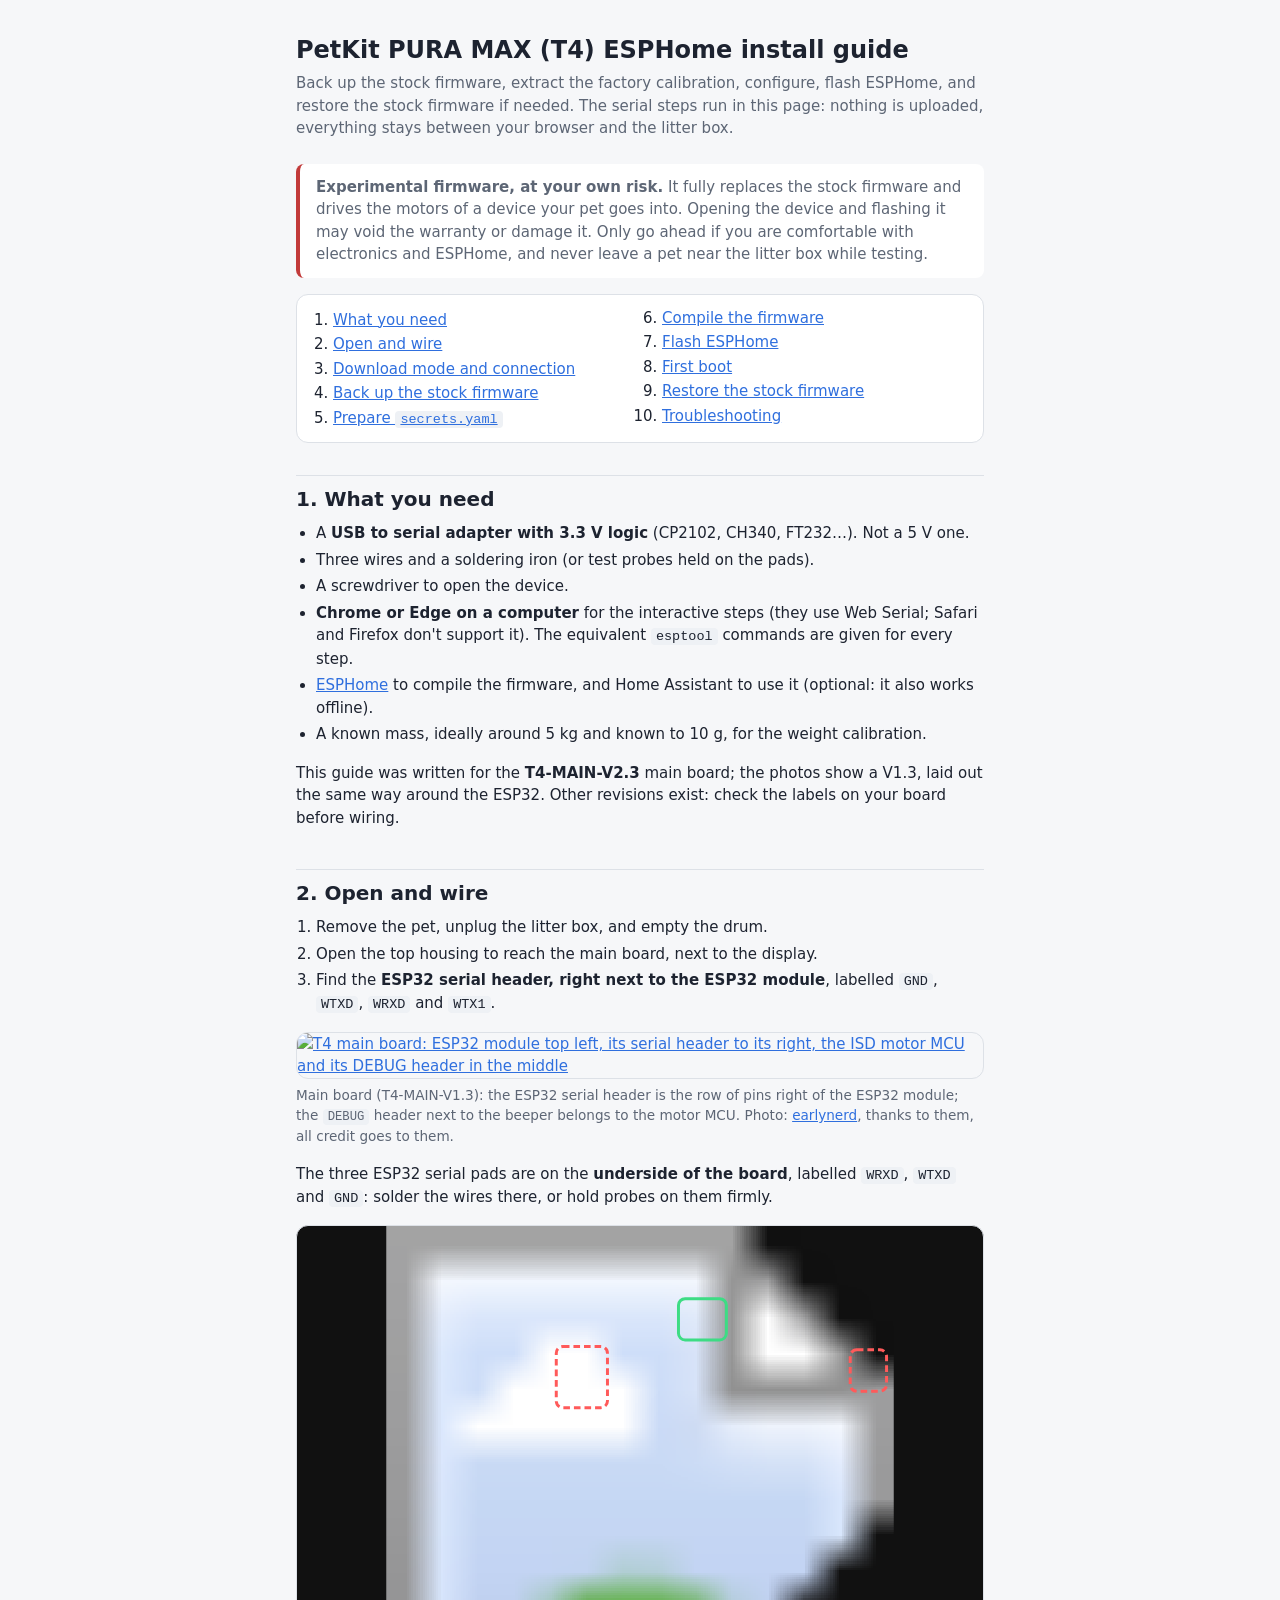
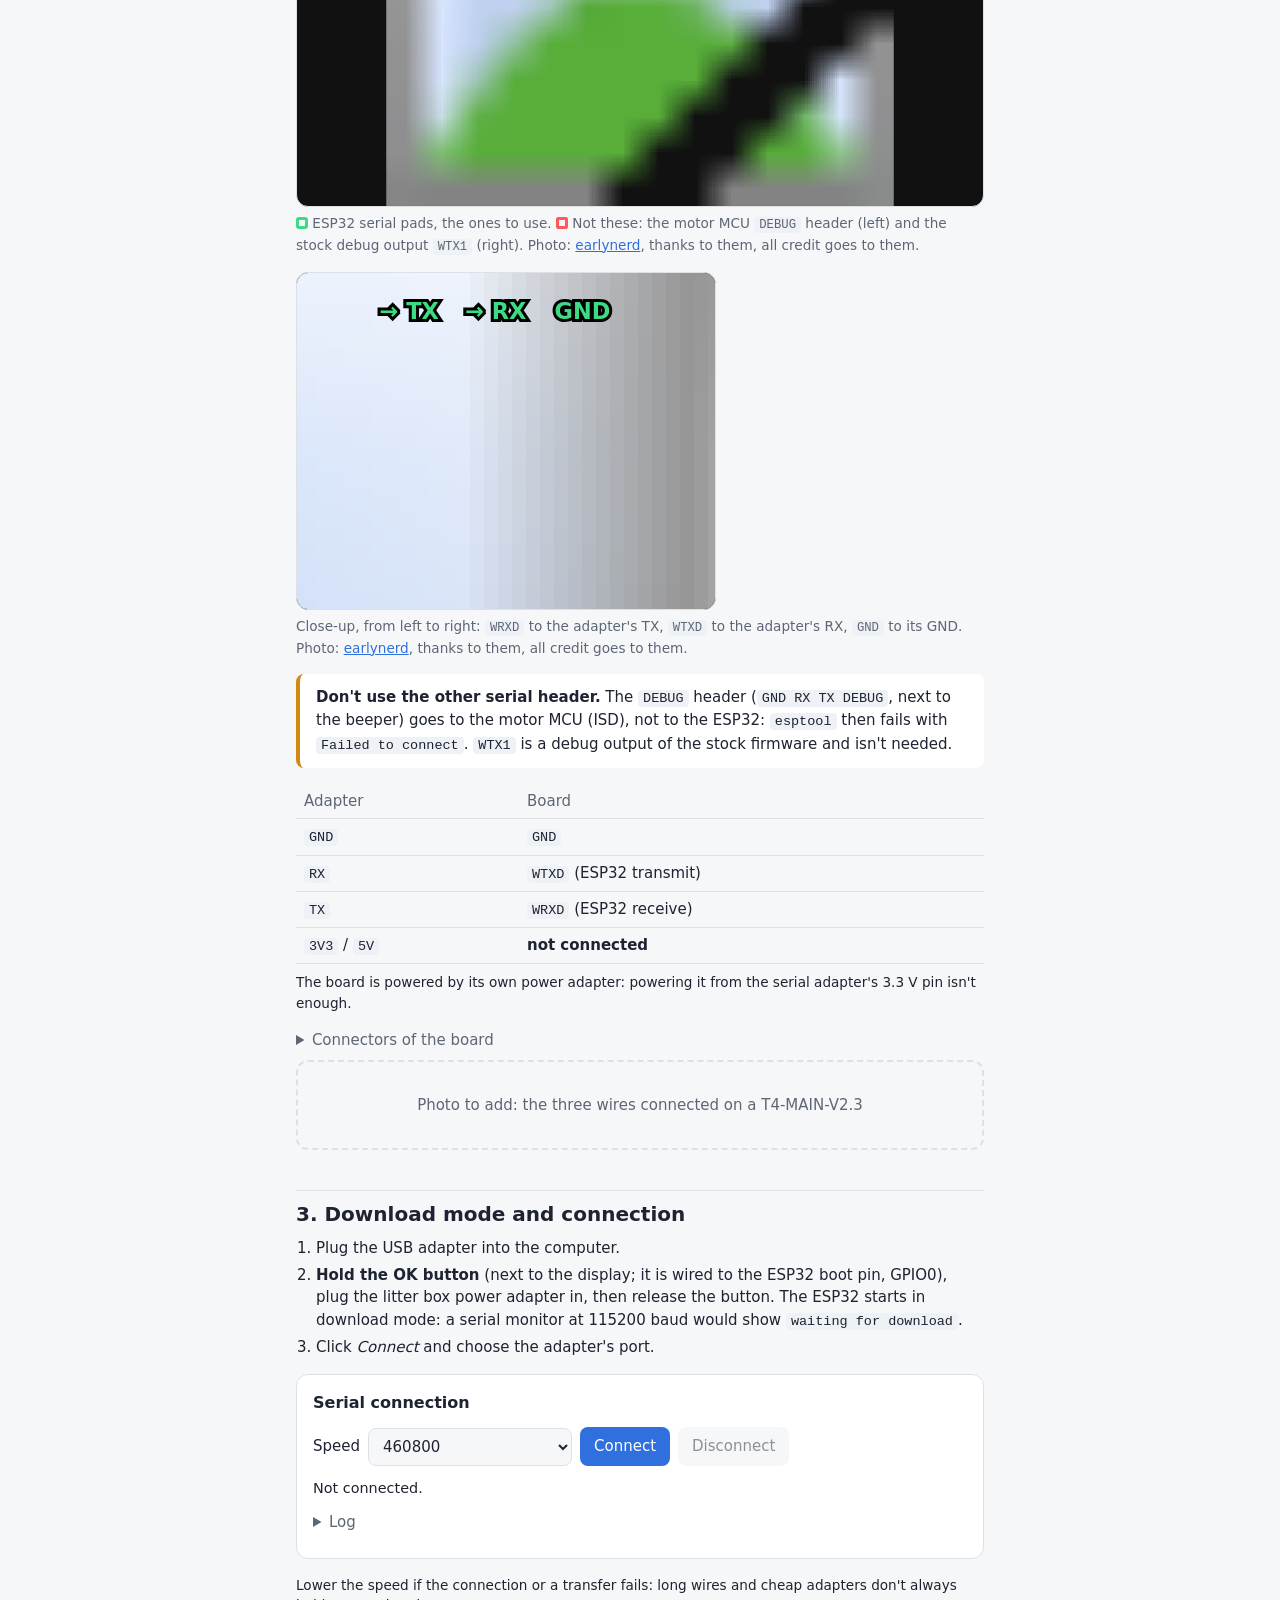
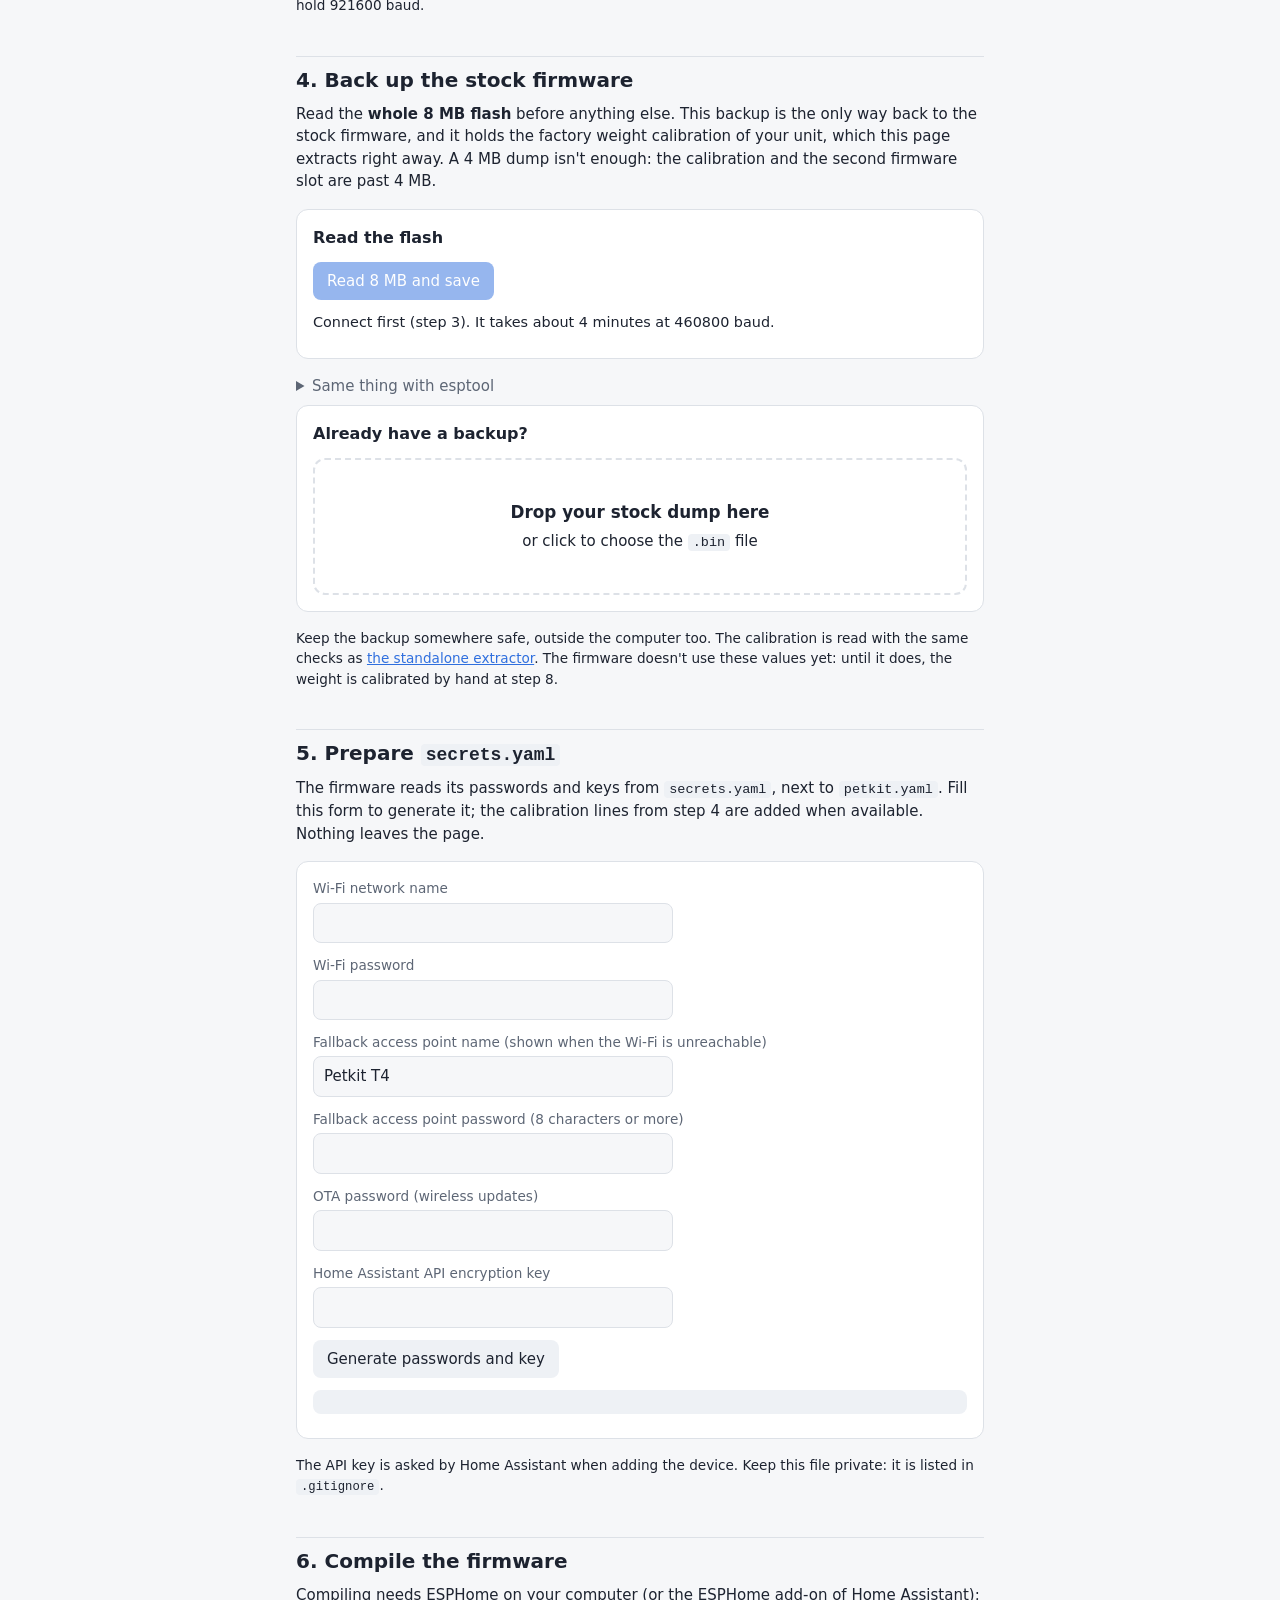
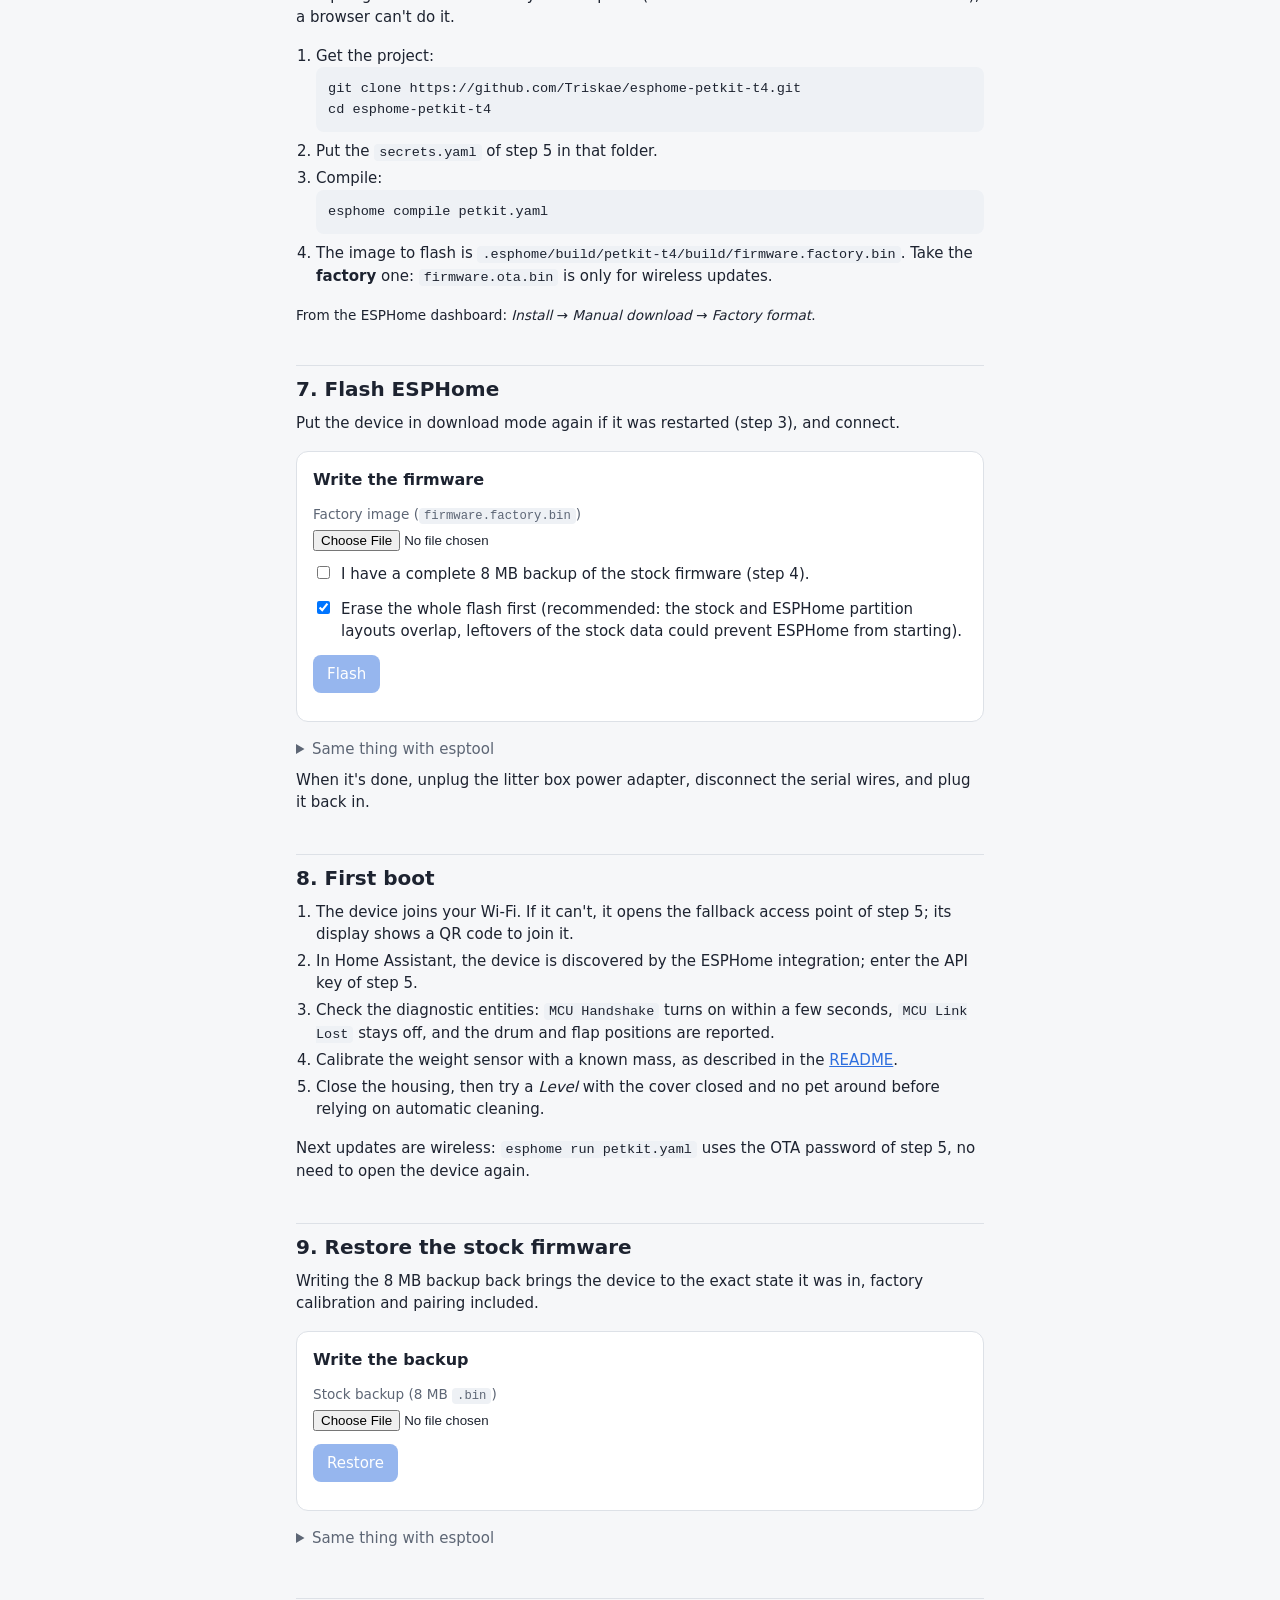
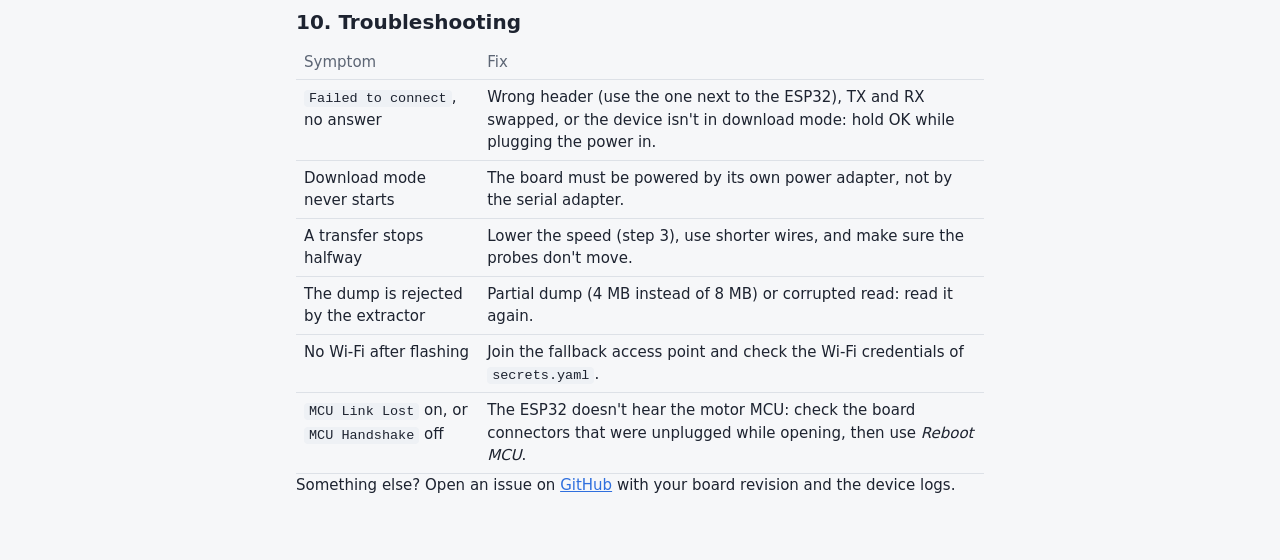
==== index.html @ 56e6a0df "docs: add an interactive install guide" ====
<!doctype html>
<html lang="en">
<head>
<meta charset="utf-8">
<meta name="viewport" content="width=device-width, initial-scale=1">
<title>PetKit T4 Install Guide</title>
<meta name="description" content="Install the ESPHome firmware on a PetKit PURA MAX (T4): backup, calibration, configuration, flashing and restore, from the browser.">
<link rel="stylesheet" href="site/style.css">
</head>
<body>
<main>
	<header class="hero">
		<h1>PetKit PURA MAX (T4) ESPHome install guide</h1>
		<p>Back up the stock firmware, extract the factory calibration, configure, flash ESPHome, and restore the stock firmware if needed. The serial steps run in this page: nothing is uploaded, everything stays between your browser and the litter box.</p>
	</header>

	<div class="callout danger">
		<p><strong>Experimental firmware, at your own risk.</strong> It fully replaces the stock firmware and drives the motors of a device your pet goes into. Opening the device and flashing it may void the warranty or damage it. Only go ahead if you are comfortable with electronics and ESPHome, and never leave a pet near the litter box while testing.</p>
	</div>

	<nav class="toc">
		<ol>
			<li><a href="#hardware">What you need</a></li>
			<li><a href="#open">Open and wire</a></li>
			<li><a href="#connect">Download mode and connection</a></li>
			<li><a href="#backup">Back up the stock firmware</a></li>
			<li><a href="#secrets">Prepare <code>secrets.yaml</code></a></li>
			<li><a href="#compile">Compile the firmware</a></li>
			<li><a href="#flash">Flash ESPHome</a></li>
			<li><a href="#first-boot">First boot</a></li>
			<li><a href="#restore">Restore the stock firmware</a></li>
			<li><a href="#troubleshooting">Troubleshooting</a></li>
		</ol>
	</nav>

	<section class="step" id="hardware">
		<h2>1. What you need</h2>
		<ul>
			<li>A <strong>USB to serial adapter with 3.3 V logic</strong> (CP2102, CH340, FT232…). Not a 5 V one.</li>
			<li>Three wires and a soldering iron (or test probes held on the pads).</li>
			<li>A screwdriver to open the device.</li>
			<li><strong>Chrome or Edge on a computer</strong> for the interactive steps (they use Web Serial; Safari and Firefox don't support it). The equivalent <code>esptool</code> commands are given for every step.</li>
			<li><a href="https://esphome.io/guides/installing_esphome.html">ESPHome</a> to compile the firmware, and Home Assistant to use it (optional: it also works offline).</li>
			<li>A known mass, ideally around 5 kg and known to 10 g, for the weight calibration.</li>
		</ul>
		<p>This guide was written for the <strong>T4-MAIN-V2.3</strong> main board; the photos show a V1.3, laid out the same way around the ESP32. Other revisions exist: check the labels on your board before wiring.</p>
	</section>

	<section class="step" id="open">
		<h2>2. Open and wire</h2>
		<ol>
			<li>Remove the pet, unplug the litter box, and empty the drum.</li>
			<li>Open the top housing to reach the main board, next to the display.</li>
			<li>Find the <strong>ESP32 serial header, right next to the ESP32 module</strong>, labelled <code>GND</code>, <code>WTXD</code>, <code>WRXD</code> and <code>WTX1</code>.</li>
		</ol>
		<figure>
			<a href="https://raw.githubusercontent.com/earlynerd/petkit-pura-max-serial-bus/4aeb8a240004b061bfd505dd7671343003c8738a/PCBAs/Main%20Board/breakdown.jpg"><img src="https://raw.githubusercontent.com/earlynerd/petkit-pura-max-serial-bus/4aeb8a240004b061bfd505dd7671343003c8738a/PCBAs/Main%20Board/breakdown.jpg" alt="T4 main board: ESP32 module top left, its serial header to its right, the ISD motor MCU and its DEBUG header in the middle" loading="lazy"></a>
			<figcaption>Main board (T4-MAIN-V1.3): the ESP32 serial header is the row of pins right of the ESP32 module; the <code>DEBUG</code> header next to the beeper belongs to the motor MCU. Photo: <a href="https://github.com/earlynerd/petkit-pura-max-serial-bus/tree/main/PCBAs/Main%20Board">earlynerd</a>, thanks to them, all credit goes to them.</figcaption>
		</figure>
		<p>The three ESP32 serial pads are on the <strong>underside of the board</strong>, labelled <code>WRXD</code>, <code>WTXD</code> and <code>GND</code>: solder the wires there, or hold probes on them firmly.</p>
		<figure>
			<svg class="board" viewBox="0 0 4154 3512" role="img" aria-label="Underside of the T4 main board: the WRXD, WTXD and GND pads circled in green at the top, the motor MCU DEBUG header and the WTX1 pads circled in red">
				<image href="https://raw.githubusercontent.com/earlynerd/petkit-pura-max-serial-bus/4aeb8a240004b061bfd505dd7671343003c8738a/PCBAs/Main%20Board/Bottom.JPG" width="4154" height="3512"/>
				<rect class="mark ok" x="2310" y="440" width="290" height="250" rx="40"/>
				<rect class="mark bad" x="1570" y="730" width="310" height="370" rx="40"/>
				<rect class="mark bad" x="3350" y="750" width="220" height="250" rx="40"/>
			</svg>
			<figcaption><span class="key ok"></span> ESP32 serial pads, the ones to use. <span class="key bad"></span> Not these: the motor MCU <code>DEBUG</code> header (left) and the stock debug output <code>WTX1</code> (right). Photo: <a href="https://github.com/earlynerd/petkit-pura-max-serial-bus/tree/main/PCBAs/Main%20Board">earlynerd</a>, thanks to them, all credit goes to them.</figcaption>
		</figure>
		<figure>
			<svg class="board zoom" viewBox="2250 380 410 330" role="img" aria-label="Close-up of the WRXD, WTXD and GND pads">
				<image href="https://raw.githubusercontent.com/earlynerd/petkit-pura-max-serial-bus/4aeb8a240004b061bfd505dd7671343003c8738a/PCBAs/Main%20Board/Bottom.JPG" width="4154" height="3512"/>
				<text class="pin" x="2360" y="425">→ TX</text><text class="pin" x="2445" y="425">→ RX</text><text class="pin" x="2530" y="425">GND</text>
			</svg>
			<figcaption>Close-up, from left to right: <code>WRXD</code> to the adapter's TX, <code>WTXD</code> to the adapter's RX, <code>GND</code> to its GND. Photo: <a href="https://github.com/earlynerd/petkit-pura-max-serial-bus/tree/main/PCBAs/Main%20Board">earlynerd</a>, thanks to them, all credit goes to them.</figcaption>
		</figure>
		<div class="callout warn">
			<p><strong>Don't use the other serial header.</strong> The <code>DEBUG</code> header (<code>GND RX TX DEBUG</code>, next to the beeper) goes to the motor MCU (ISD), not to the ESP32: <code>esptool</code> then fails with <code>Failed to connect</code>. <code>WTX1</code> is a debug output of the stock firmware and isn't needed.</p>
		</div>
		<table class="wiring">
			<tr><th>Adapter</th><th>Board</th></tr>
			<tr><td><code>GND</code></td><td><code>GND</code></td></tr>
			<tr><td><code>RX</code></td><td><code>WTXD</code> (ESP32 transmit)</td></tr>
			<tr><td><code>TX</code></td><td><code>WRXD</code> (ESP32 receive)</td></tr>
			<tr><td><code>3V3</code> / <code>5V</code></td><td><strong>not connected</strong></td></tr>
		</table>
		<p class="note" style="margin-top:8px">The board is powered by its own power adapter: powering it from the serial adapter's 3.3 V pin isn't enough.</p>
		<details>
			<summary>Connectors of the board</summary>
			<figure>
				<a href="https://raw.githubusercontent.com/earlynerd/petkit-pura-max-serial-bus/4aeb8a240004b061bfd505dd7671343003c8738a/PCBAs/Main%20Board/interfaces.jpg"><img src="https://raw.githubusercontent.com/earlynerd/petkit-pura-max-serial-bus/4aeb8a240004b061bfd505dd7671343003c8738a/PCBAs/Main%20Board/interfaces.jpg" alt="T4 main board connectors: display and buttons, drum motor, DC input, waste door motor, hall sensors, proximity and load cell sensors, OLED display" loading="lazy"></a>
				<figcaption>Board connectors, to check that everything is plugged back in before closing. Photo: <a href="https://github.com/earlynerd/petkit-pura-max-serial-bus/tree/main/PCBAs/Main%20Board">earlynerd</a>, thanks to them, all credit goes to them.</figcaption>
			</figure>
		</details>
		<div class="photo">Photo to add: the three wires connected on a T4-MAIN-V2.3</div>
	</section>

	<section class="step" id="connect">
		<h2>3. Download mode and connection</h2>
		<ol>
			<li>Plug the USB adapter into the computer.</li>
			<li><strong>Hold the OK button</strong> (next to the display; it is wired to the ESP32 boot pin, GPIO0), plug the litter box power adapter in, then release the button. The ESP32 starts in download mode: a serial monitor at 115200 baud would show <code>waiting for download</code>.</li>
			<li>Click <em>Connect</em> and choose the adapter's port.</li>
		</ol>
		<div class="tool" id="serial-tool">
			<h3>Serial connection</h3>
			<p class="status err" id="serial-unsupported" hidden>This browser has no Web Serial support. Use Chrome or Edge on a computer, or the <code>esptool</code> commands of each step.</p>
			<div class="row">
				<label for="baud">Speed</label>
				<select id="baud">
					<option value="115200">115200 (slow, safest)</option>
					<option value="460800" selected>460800</option>
					<option value="921600">921600 (fast)</option>
				</select>
				<button id="connect" type="button">Connect</button>
				<button id="disconnect" type="button" class="secondary" disabled>Disconnect</button>
			</div>
			<p class="status" id="serial-status">Not connected.</p>
			<details>
				<summary>Log</summary>
				<pre class="log" id="serial-log"></pre>
			</details>
		</div>
		<p class="note">Lower the speed if the connection or a transfer fails: long wires and cheap adapters don't always hold 921600 baud.</p>
	</section>

	<section class="step" id="backup">
		<h2>4. Back up the stock firmware</h2>
		<p>Read the <strong>whole 8 MB flash</strong> before anything else. This backup is the only way back to the stock firmware, and it holds the factory weight calibration of your unit, which this page extracts right away. A 4 MB dump isn't enough: the calibration and the second firmware slot are past 4 MB.</p>
		<div class="tool">
			<h3>Read the flash</h3>
			<div class="row">
				<button id="backup-start" type="button" disabled>Read 8 MB and save</button>
			</div>
			<progress id="backup-progress" value="0" max="1" hidden></progress>
			<p class="status" id="backup-status">Connect first (step 3). It takes about 4 minutes at 460800 baud.</p>
		</div>
		<details>
			<summary>Same thing with esptool</summary>
			<pre>esptool.py --chip esp32 --port /dev/ttyUSB0 --baud 460800 --before no_reset read_flash 0 0x800000 petkit-t4-stock.bin</pre>
		</details>
		<div class="tool">
			<h3>Already have a backup?</h3>
			<label class="drop" id="dump-drop">
				<strong>Drop your stock dump here</strong>
				<span>or click to choose the <code>.bin</code> file</span>
				<input type="file" accept=".bin,application/octet-stream" id="dump-file">
			</label>
		</div>
		<div id="calibration"></div>
		<p class="note">Keep the backup somewhere safe, outside the computer too. The calibration is read with the same checks as <a href="tools/stock-calibration.html">the standalone extractor</a>. The firmware doesn't use these values yet: until it does, the weight is calibrated by hand at step 8.</p>
	</section>

	<section class="step" id="secrets">
		<h2>5. Prepare <code>secrets.yaml</code></h2>
		<p>The firmware reads its passwords and keys from <code>secrets.yaml</code>, next to <code>petkit.yaml</code>. Fill this form to generate it; the calibration lines from step 4 are added when available. Nothing leaves the page.</p>
		<div class="tool">
			<label class="field"><span>Wi-Fi network name</span><input type="text" id="wifi-ssid" autocomplete="off"></label>
			<label class="field"><span>Wi-Fi password</span><input type="password" id="wifi-password" autocomplete="off"></label>
			<label class="field"><span>Fallback access point name (shown when the Wi-Fi is unreachable)</span><input type="text" id="ap-ssid" value="Petkit T4"></label>
			<label class="field"><span>Fallback access point password (8 characters or more)</span><input type="text" id="ap-password" autocomplete="off"></label>
			<label class="field"><span>OTA password (wireless updates)</span><input type="text" id="ota-password" autocomplete="off"></label>
			<label class="field"><span>Home Assistant API encryption key</span><input type="text" id="api-key" autocomplete="off"></label>
			<div class="row">
				<button id="generate" type="button" class="secondary">Generate passwords and key</button>
			</div>
			<pre id="secrets-yaml"></pre>
			<div class="actions" id="secrets-actions"></div>
		</div>
		<p class="note">The API key is asked by Home Assistant when adding the device. Keep this file private: it is listed in <code>.gitignore</code>.</p>
	</section>

	<section class="step" id="compile">
		<h2>6. Compile the firmware</h2>
		<p>Compiling needs ESPHome on your computer (or the ESPHome add-on of Home Assistant); a browser can't do it.</p>
		<ol>
			<li>Get the project: <pre>git clone https://github.com/Triskae/esphome-petkit-t4.git
cd esphome-petkit-t4</pre></li>
			<li>Put the <code>secrets.yaml</code> of step 5 in that folder.</li>
			<li>Compile: <pre>esphome compile petkit.yaml</pre></li>
			<li>The image to flash is <code>.esphome/build/petkit-t4/build/firmware.factory.bin</code>. Take the <strong>factory</strong> one: <code>firmware.ota.bin</code> is only for wireless updates.</li>
		</ol>
		<p class="note">From the ESPHome dashboard: <em>Install</em> → <em>Manual download</em> → <em>Factory format</em>.</p>
	</section>

	<section class="step" id="flash">
		<h2>7. Flash ESPHome</h2>
		<p>Put the device in download mode again if it was restarted (step 3), and connect.</p>
		<div class="tool">
			<h3>Write the firmware</h3>
			<label class="field"><span>Factory image (<code>firmware.factory.bin</code>)</span><input type="file" id="firmware-file" accept=".bin,application/octet-stream"></label>
			<p class="status" id="firmware-check"></p>
			<label class="check"><input type="checkbox" id="backup-confirmed"> <span>I have a complete 8 MB backup of the stock firmware (step 4).</span></label>
			<label class="check"><input type="checkbox" id="erase-all" checked> <span>Erase the whole flash first (recommended: the stock and ESPHome partition layouts overlap, leftovers of the stock data could prevent ESPHome from starting).</span></label>
			<div class="row">
				<button id="flash-start" type="button" disabled>Flash</button>
			</div>
			<progress id="flash-progress" value="0" max="1" hidden></progress>
			<p class="status" id="flash-status"></p>
		</div>
		<details>
			<summary>Same thing with esptool</summary>
			<pre>esptool.py --chip esp32 --port /dev/ttyUSB0 --baud 460800 --before no_reset erase_flash
esptool.py --chip esp32 --port /dev/ttyUSB0 --baud 460800 --before no_reset write_flash 0 firmware.factory.bin</pre>
		</details>
		<p>When it's done, unplug the litter box power adapter, disconnect the serial wires, and plug it back in.</p>
	</section>

	<section class="step" id="first-boot">
		<h2>8. First boot</h2>
		<ol>
			<li>The device joins your Wi-Fi. If it can't, it opens the fallback access point of step 5; its display shows a QR code to join it.</li>
			<li>In Home Assistant, the device is discovered by the ESPHome integration; enter the API key of step 5.</li>
			<li>Check the diagnostic entities: <code>MCU Handshake</code> turns on within a few seconds, <code>MCU Link Lost</code> stays off, and the drum and flap positions are reported.</li>
			<li>Calibrate the weight sensor with a known mass, as described in the <a href="https://github.com/Triskae/esphome-petkit-t4#weight-sensor-calibration">README</a>.</li>
			<li>Close the housing, then try a <em>Level</em> with the cover closed and no pet around before relying on automatic cleaning.</li>
		</ol>
		<p>Next updates are wireless: <code>esphome run petkit.yaml</code> uses the OTA password of step 5, no need to open the device again.</p>
	</section>

	<section class="step" id="restore">
		<h2>9. Restore the stock firmware</h2>
		<p>Writing the 8 MB backup back brings the device to the exact state it was in, factory calibration and pairing included.</p>
		<div class="tool">
			<h3>Write the backup</h3>
			<label class="field"><span>Stock backup (8 MB <code>.bin</code>)</span><input type="file" id="restore-file" accept=".bin,application/octet-stream"></label>
			<p class="status" id="restore-check"></p>
			<div class="row">
				<button id="restore-start" type="button" disabled>Restore</button>
			</div>
			<progress id="restore-progress" value="0" max="1" hidden></progress>
			<p class="status" id="restore-status"></p>
		</div>
		<details>
			<summary>Same thing with esptool</summary>
			<pre>esptool.py --chip esp32 --port /dev/ttyUSB0 --baud 460800 --before no_reset write_flash 0 petkit-t4-stock.bin</pre>
		</details>
	</section>

	<section class="step" id="troubleshooting">
		<h2>10. Troubleshooting</h2>
		<table>
			<tr><th>Symptom</th><th>Fix</th></tr>
			<tr><td><code>Failed to connect</code>, no answer</td><td>Wrong header (use the one next to the ESP32), TX and RX swapped, or the device isn't in download mode: hold OK while plugging the power in.</td></tr>
			<tr><td>Download mode never starts</td><td>The board must be powered by its own power adapter, not by the serial adapter.</td></tr>
			<tr><td>A transfer stops halfway</td><td>Lower the speed (step 3), use shorter wires, and make sure the probes don't move.</td></tr>
			<tr><td>The dump is rejected by the extractor</td><td>Partial dump (4 MB instead of 8 MB) or corrupted read: read it again.</td></tr>
			<tr><td>No Wi-Fi after flashing</td><td>Join the fallback access point and check the Wi-Fi credentials of <code>secrets.yaml</code>.</td></tr>
			<tr><td><code>MCU Link Lost</code> on, or <code>MCU Handshake</code> off</td><td>The ESP32 doesn't hear the motor MCU: check the board connectors that were unplugged while opening, then use <em>Reboot MCU</em>.</td></tr>
		</table>
		<p>Something else? Open an issue on <a href="https://github.com/Triskae/esphome-petkit-t4/issues">GitHub</a> with your board revision and the device logs.</p>
	</section>
</main>

<script src="site/stock-calibration.js"></script>
<script type="module">
import { ESPLoader, Transport } from 'https://cdn.jsdelivr.net/npm/esptool-js@0.5.7/bundle.js';

const FLASH_SIZE = 0x800000;  // T4 ESP32 flash, 8 MB
const READ_CHUNK = 0x40000;   // readFlash() copies its buffer on every packet: read in chunks
const $ = id => document.getElementById(id);

// ---- Serial connection, shared by the backup, flash and restore tools ----

let transport = null, loader = null, mac = '', busy = false;
let firmware = null, backup = null;  // images picked for steps 7 and 9

const log = $('serial-log');
const terminal = {
	clean() { log.textContent = ''; },
	writeLine(data) { this.write(data + '\n'); },
	write(data) {
		log.textContent += data;
		log.scrollTop = log.scrollHeight;
		const found = /MAC: ([0-9a-f:]{17})/i.exec(data);
		if (found) mac = found[1].replaceAll(':', '');
	},
};

function setStatus(element, text, kind = '') {
	element.textContent = text;
	element.className = 'status' + (kind ? ' ' + kind : '');
}

function refreshButtons() {
	const ready = loader !== null && !busy;
	$('connect').disabled = loader !== null || busy || !('serial' in navigator);
	$('disconnect').disabled = !ready;
	$('backup-start').disabled = !ready;
	$('flash-start').disabled = !ready || !firmware || !$('backup-confirmed').checked;
	$('restore-start').disabled = !ready || !backup;
}

async function connect() {
	busy = true;
	refreshButtons();
	try {
		const port = await navigator.serial.requestPort();
		transport = new Transport(port, false);
		loader = new ESPLoader({ transport, baudrate: Number($('baud').value), romBaudrate: 115200, terminal });
		setStatus($('serial-status'), 'Connecting…');
		const chip = await loader.main('no_reset');
		const sizeKb = await loader.getFlashSize();
		const size = sizeKb ? `${sizeKb / 1024} MB flash` : 'unknown flash size';
		setStatus($('serial-status'), `Connected: ${chip}, ${size}.`, sizeKb === 8192 ? 'ok' : 'err');
		if (sizeKb !== 8192)
			terminal.writeLine('Warning: a T4 has 8 MB of flash; check that this is the right device.');
	} catch (error) {
		if (error.name === 'NotFoundError')  // port picker closed without choosing
			setStatus($('serial-status'), 'Not connected.');
		else
			setStatus($('serial-status'), `Connection failed: ${error.message}. See step 2 and Troubleshooting.`, 'err');
		await disconnect(true);
	} finally {
		busy = false;
		refreshButtons();
	}
}

async function disconnect(quiet = false) {
	try { await transport?.disconnect(); } catch { /* port already gone */ }
	transport = loader = null;
	if (!quiet) setStatus($('serial-status'), 'Not connected.');
	refreshButtons();
}

// Runs one serial job, keeping the other tools disabled meanwhile.
async function run(job) {
	busy = true;
	refreshButtons();
	try {
		await job();
	} finally {
		busy = false;
		refreshButtons();
	}
}

const toHex = bytes => Array.from(bytes, b => b.toString(16).padStart(2, '0')).join('');
const toBinaryString = bytes => {
	let out = '';
	for (let i = 0; i < bytes.length; i += 0x8000) out += String.fromCharCode(...bytes.subarray(i, i + 0x8000));
	return out;
};
const fromBinaryString = text => Uint8Array.from(text, c => c.charCodeAt(0));

function download(bytes, name) {
	const link = Object.assign(document.createElement('a'), {
		href: URL.createObjectURL(new Blob([bytes], { type: 'application/octet-stream' })), download: name,
	});
	link.click();
	setTimeout(() => URL.revokeObjectURL(link.href), 60000);
}

// ---- Step 4: backup and calibration ----

let calibration = null;

function showCalibration(name, buffer) {
	try {
		const data = extract(buffer);
		calibration = data.calibration;
		renderCalibration($('calibration'), name, data);
	} catch (error) {
		calibration = null;
		renderCalibrationError($('calibration'), name, error);
	}
	updateSecrets();
}

async function readBackup() {
	const status = $('backup-status'), progress = $('backup-progress');
	progress.hidden = false;
	try {
		const flash = new Uint8Array(FLASH_SIZE);
		for (let addr = 0; addr < FLASH_SIZE; addr += READ_CHUNK) {
			const chunk = await loader.readFlash(addr, READ_CHUNK, (packet, done) => {
				progress.value = (addr + done) / FLASH_SIZE;
				setStatus(status, `Reading… ${Math.floor(progress.value * 100)} %`);
			});
			flash.set(chunk, addr);
		}
		setStatus(status, 'Verifying…');
		if (await loader.flashMd5sum(0, FLASH_SIZE) !== toHex(md5(flash)))
			throw new Error('the data read differs from the flash (MD5 mismatch); read it again, at a lower speed');
		const name = `petkit-t4-stock${mac ? '-' + mac : ''}.bin`;
		download(flash, name);
		setStatus(status, `Backup verified and saved as ${name}.`, 'ok');
		showCalibration(name, flash.buffer);
	} catch (error) {
		setStatus(status, `Backup failed: ${error.message}`, 'err');
	}
}

const dumpDrop = $('dump-drop'), dumpFile = $('dump-file');
const loadDump = async file => file && showCalibration(file.name, await file.arrayBuffer());
dumpFile.addEventListener('change', () => loadDump(dumpFile.files[0]));
['dragenter', 'dragover'].forEach(t => dumpDrop.addEventListener(t, e => { e.preventDefault(); dumpDrop.classList.add('over'); }));
['dragleave', 'drop'].forEach(t => dumpDrop.addEventListener(t, e => { e.preventDefault(); dumpDrop.classList.remove('over'); }));
dumpDrop.addEventListener('drop', e => loadDump(e.dataTransfer.files[0]));

// ---- Step 5: secrets.yaml ----

const SECRET_INPUTS = ['wifi-ssid', 'wifi-password', 'ap-ssid', 'ap-password', 'ota-password', 'api-key'];
const yamlString = value => `'${value.replaceAll("'", "''")}'`;

function randomPassword(length = 16) {
	const alphabet = 'abcdefghijkmnpqrstuvwxyzABCDEFGHJKLMNPQRSTUVWXYZ23456789';
	return Array.from(crypto.getRandomValues(new Uint8Array(length)), b => alphabet[b % alphabet.length]).join('');
}

function secretsText() {
	const value = id => $(id).value;
	let text = `wifi_ssid: ${yamlString(value('wifi-ssid'))}
wifi_password: ${yamlString(value('wifi-password'))}

ap_ssid: ${yamlString(value('ap-ssid'))}
ap_password: ${yamlString(value('ap-password'))}

ota_password: ${yamlString(value('ota-password'))}

api_encryption_key: ${yamlString(value('api-key'))}
`;
	if (calibration) text += '\n' + secretsYaml(calibration);
	return text;
}

function updateSecrets() {
	const text = secretsText();
	$('secrets-yaml').textContent = text;
	const actions = $('secrets-actions');
	actions.replaceChildren(copyButton('Copy', text));
	const save = Object.assign(document.createElement('button'), { type: 'button', textContent: 'Download secrets.yaml', className: 'secondary' });
	save.onclick = () => download(new TextEncoder().encode(text), 'secrets.yaml');
	actions.append(save);
}

$('generate').addEventListener('click', () => {
	for (const id of ['ap-password', 'ota-password'])
		if (!$(id).value) $(id).value = randomPassword();
	if (!$('api-key').value)
		$('api-key').value = btoa(String.fromCharCode(...crypto.getRandomValues(new Uint8Array(32))));
	updateSecrets();
});
SECRET_INPUTS.forEach(id => $(id).addEventListener('input', updateSecrets));

// ---- Steps 7 and 9: flash and restore ----

// An ESP32 factory image: bootloader at 0x1000 and partition table at 0x8000.
function checkFactoryImage(bytes) {
	if (bytes[0] === 0xE9) throw new Error('this is an OTA image; take firmware.factory.bin');
	if (bytes.length <= 0x8000 || bytes[0x1000] !== 0xE9 || bytes[0x8000] !== 0xAA || bytes[0x8001] !== 0x50)
		throw new Error('not an ESP32 factory image (no bootloader or partition table)');
	if (bytes.length > FLASH_SIZE) throw new Error('larger than the 8 MB flash');
}

function checkBackup(bytes) {
	if (bytes.length !== FLASH_SIZE) throw new Error(`a full backup is exactly 8 MB, this file is ${bytes.length} bytes`);
	if (bytes[0x8000] !== 0xAA || bytes[0x8001] !== 0x50) throw new Error('no partition table at 0x8000');
}

async function pickFile(input, check, statusId, label) {
	const file = input.files[0];
	if (!file) return null;
	const bytes = new Uint8Array(await file.arrayBuffer());
	try {
		check(bytes);
		setStatus($(statusId), `${file.name}: ${label}, ${bytes.length.toLocaleString('en-US')} bytes.`, 'ok');
		return bytes;
	} catch (error) {
		setStatus($(statusId), `${file.name}: ${error.message}.`, 'err');
		return null;
	}
}

$('firmware-file').addEventListener('change', async e => {
	firmware = await pickFile(e.target, checkFactoryImage, 'firmware-check', 'factory image');
	refreshButtons();
});
$('restore-file').addEventListener('change', async e => {
	backup = await pickFile(e.target, checkBackup, 'restore-check', 'full backup');
	refreshButtons();
});
$('backup-confirmed').addEventListener('change', refreshButtons);

async function write(bytes, eraseAll, progressId, statusId) {
	const status = $(statusId), progress = $(progressId);
	progress.hidden = false;
	progress.value = 0;
	try {
		setStatus(status, eraseAll ? 'Erasing the flash (up to a minute)…' : 'Writing…');
		await loader.writeFlash({
			fileArray: [{ data: toBinaryString(bytes), address: 0 }],
			flashSize: 'keep', flashMode: 'keep', flashFreq: 'keep', eraseAll, compress: true,
			reportProgress: (index, written, total) => {
				progress.value = written / total;
				setStatus(status, `Writing… ${Math.floor(progress.value * 100)} %`);
			},
			calculateMD5Hash: image => toHex(md5(fromBinaryString(image))),
		});
		setStatus(status, 'Written and verified. Unplug the power adapter, remove the wires, and plug it back in.', 'ok');
	} catch (error) {
		setStatus(status, `Write failed: ${error.message}. The device is still in download mode: try again.`, 'err');
	}
}

$('connect').addEventListener('click', connect);
$('disconnect').addEventListener('click', () => disconnect());
$('backup-start').addEventListener('click', () => run(readBackup));
$('flash-start').addEventListener('click', () => run(() => write(firmware, $('erase-all').checked, 'flash-progress', 'flash-status')));
$('restore-start').addEventListener('click', () => run(() => write(backup, false, 'restore-progress', 'restore-status')));

if (!('serial' in navigator)) $('serial-unsupported').hidden = false;
updateSecrets();
refreshButtons();
</script>
</body>
</html>
---- site/style.css ----
:root {
	--bg: #f6f7f9; --card: #ffffff; --text: #1d2330; --muted: #5d6675; --border: #dde1e7;
	--accent: #2f6fde; --ok: #1f8a4c; --err: #c23a3a; --code: #eef1f5;
}
@media (prefers-color-scheme: dark) {
	:root { --bg: #14171c; --card: #1d2128; --text: #e6e9ee; --muted: #9aa3b0; --border: #2e343e;
	        --accent: #6c9ef5; --ok: #4cc37f; --err: #f07272; --code: #262b34; }
}
* { box-sizing: border-box; }
body { margin: 0; background: var(--bg); color: var(--text);
       font: 15px/1.5 system-ui, -apple-system, "Segoe UI", sans-serif; }
main { max-width: 720px; margin: 0 auto; padding: 32px 16px 48px; }
h1 { font-size: 1.5rem; margin: 0 0 4px; }
p { color: var(--muted); margin: 0 0 16px; }
code { background: var(--code); padding: 1px 5px; border-radius: 4px; font-size: .9em; }
#drop, .drop { display: block; border: 2px dashed var(--border); border-radius: 12px; background: var(--card);
        padding: 40px 16px; text-align: center; cursor: pointer; transition: border-color .15s; }
#drop.over, #drop:hover, .drop.over, .drop:hover { border-color: var(--accent); }
#drop strong, .drop strong { display: block; font-size: 1.05rem; margin-bottom: 4px; }
#file, .drop input { display: none; }
#result { margin-top: 24px; }
.card { background: var(--card); border: 1px solid var(--border); border-radius: 12px; padding: 16px; margin-bottom: 16px; }
.error { border-color: var(--err); color: var(--err); }
.ok { color: var(--ok); font-weight: 600; }
table { width: 100%; border-collapse: collapse; }
td, th { text-align: left; padding: 6px 8px; border-bottom: 1px solid var(--border); vertical-align: top; }
th { color: var(--muted); font-weight: 500; }
td.num { font-variant-numeric: tabular-nums; text-align: right; white-space: nowrap; }
.meta td { font-size: .85rem; color: var(--muted); word-break: break-all; }
pre { background: var(--code); border-radius: 8px; padding: 12px; overflow-x: auto; font-size: .85rem; margin: 0 0 8px; }
button, .button { background: var(--accent); color: #fff; border: 0; border-radius: 8px; padding: 8px 14px; font: inherit; cursor: pointer; }
td.copy button { padding: 4px 10px; font-size: .85rem; }
.card h2 { font-size: 1rem; margin: 0 0 8px; }
.actions { display: flex; gap: 8px; flex-wrap: wrap; }
details { margin-top: 12px; }
summary { cursor: pointer; color: var(--muted); margin-bottom: 8px; }
th.num { text-align: right; }
.card { overflow-x: auto; }
.note { font-size: .85rem; color: var(--muted); }
button:disabled { opacity: .5; cursor: not-allowed; }
.button { display: inline-block; text-decoration: none; }
button.secondary { background: var(--code); color: var(--text); }

/* Install guide */
a { color: var(--accent); }
header.hero { margin-bottom: 24px; }
nav.toc { background: var(--card); border: 1px solid var(--border); border-radius: 12px; padding: 12px 16px; margin-bottom: 32px; }
nav.toc ol { margin: 0; padding-left: 20px; columns: 2; column-gap: 24px; }
nav.toc li { margin: 2px 0; }
section.step { margin-bottom: 40px; scroll-margin-top: 16px; }
section.step > h2 { font-size: 1.25rem; margin: 0 0 8px; padding-top: 8px; border-top: 1px solid var(--border); }
section.step p, section.step li { color: var(--text); }
section.step ol, section.step ul { padding-left: 20px; margin: 0 0 16px; }
section.step li { margin-bottom: 4px; }
.callout { border-left: 4px solid var(--accent); background: var(--card); border-radius: 8px; padding: 12px 16px; margin: 0 0 16px; }
.callout.warn { border-left-color: #d08a14; }
.callout.danger { border-left-color: var(--err); }
.callout p:last-child, .callout ul:last-child { margin-bottom: 0; }
.photo { border: 2px dashed var(--border); border-radius: 12px; padding: 32px 16px; text-align: center; color: var(--muted); margin: 0 0 16px; }
.tool { background: var(--card); border: 1px solid var(--border); border-radius: 12px; padding: 16px; margin: 0 0 16px; }
.tool h3 { font-size: 1rem; margin: 0 0 12px; }
.row { display: flex; gap: 8px; flex-wrap: wrap; align-items: center; margin-bottom: 12px; }
label.field { display: block; margin-bottom: 12px; }
label.field span { display: block; font-size: .85rem; color: var(--muted); margin-bottom: 4px; }
input[type=text], input[type=password], select { width: 100%; max-width: 360px; padding: 8px 10px; border: 1px solid var(--border);
	border-radius: 8px; background: var(--bg); color: var(--text); font: inherit; }
select { width: auto; }
label.check { display: flex; gap: 8px; align-items: flex-start; margin-bottom: 12px; }
progress { width: 100%; height: 10px; margin: 4px 0 8px; accent-color: var(--accent); }
.status { font-size: .9rem; margin: 0 0 8px; }
.status.ok { color: var(--ok); }
.status.err { color: var(--err); font-weight: 600; }
pre.log { max-height: 180px; overflow-y: auto; font-size: .78rem; color: var(--muted); }
.badge { display: inline-block; font-size: .75rem; padding: 1px 8px; border-radius: 999px; background: var(--code); color: var(--muted); }
.wiring td:first-child { white-space: nowrap; }
@media (max-width: 560px) { nav.toc ol { columns: 1; } }
figure { margin: 0 0 16px; }
figure img { display: block; width: 100%; height: auto; border-radius: 12px; border: 1px solid var(--border); }
figcaption { font-size: .85rem; color: var(--muted); margin-top: 6px; }
svg.board { display: block; width: 100%; height: auto; border-radius: 12px; border: 1px solid var(--border); background: #111; }
svg.board .mark { fill: none; stroke-width: 18; }
svg.board .mark.ok { stroke: #3ddc84; }
svg.board .mark.bad { stroke: #ff5a5a; stroke-dasharray: 40 24; }
svg.board.zoom { max-width: 420px; }
svg.board .pin { fill: #3ddc84; font: 600 22px system-ui, sans-serif; text-anchor: middle; paint-order: stroke; stroke: #000; stroke-width: 6px; }
.key { display: inline-block; width: 12px; height: 12px; border-radius: 3px; border: 3px solid; vertical-align: -1px; }
.key.ok { border-color: #3ddc84; }
.key.bad { border-color: #ff5a5a; border-style: dashed; }
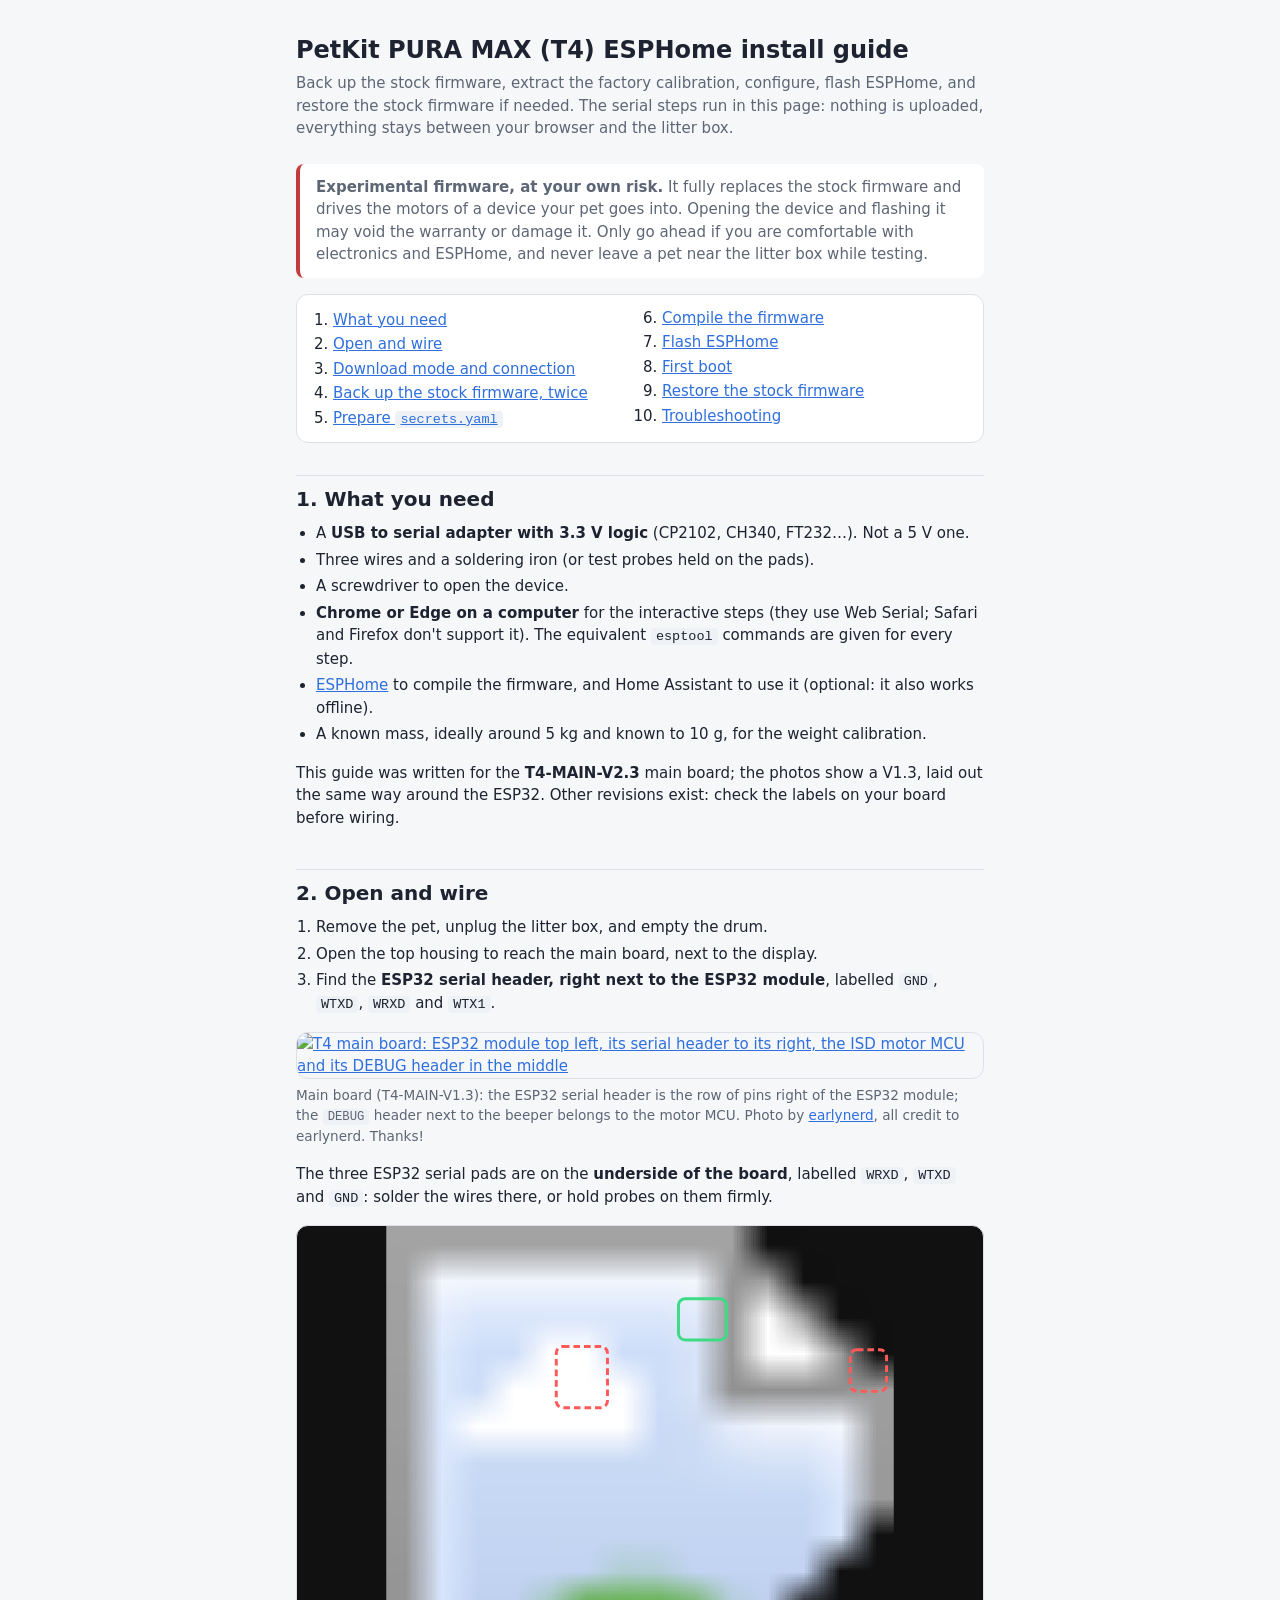
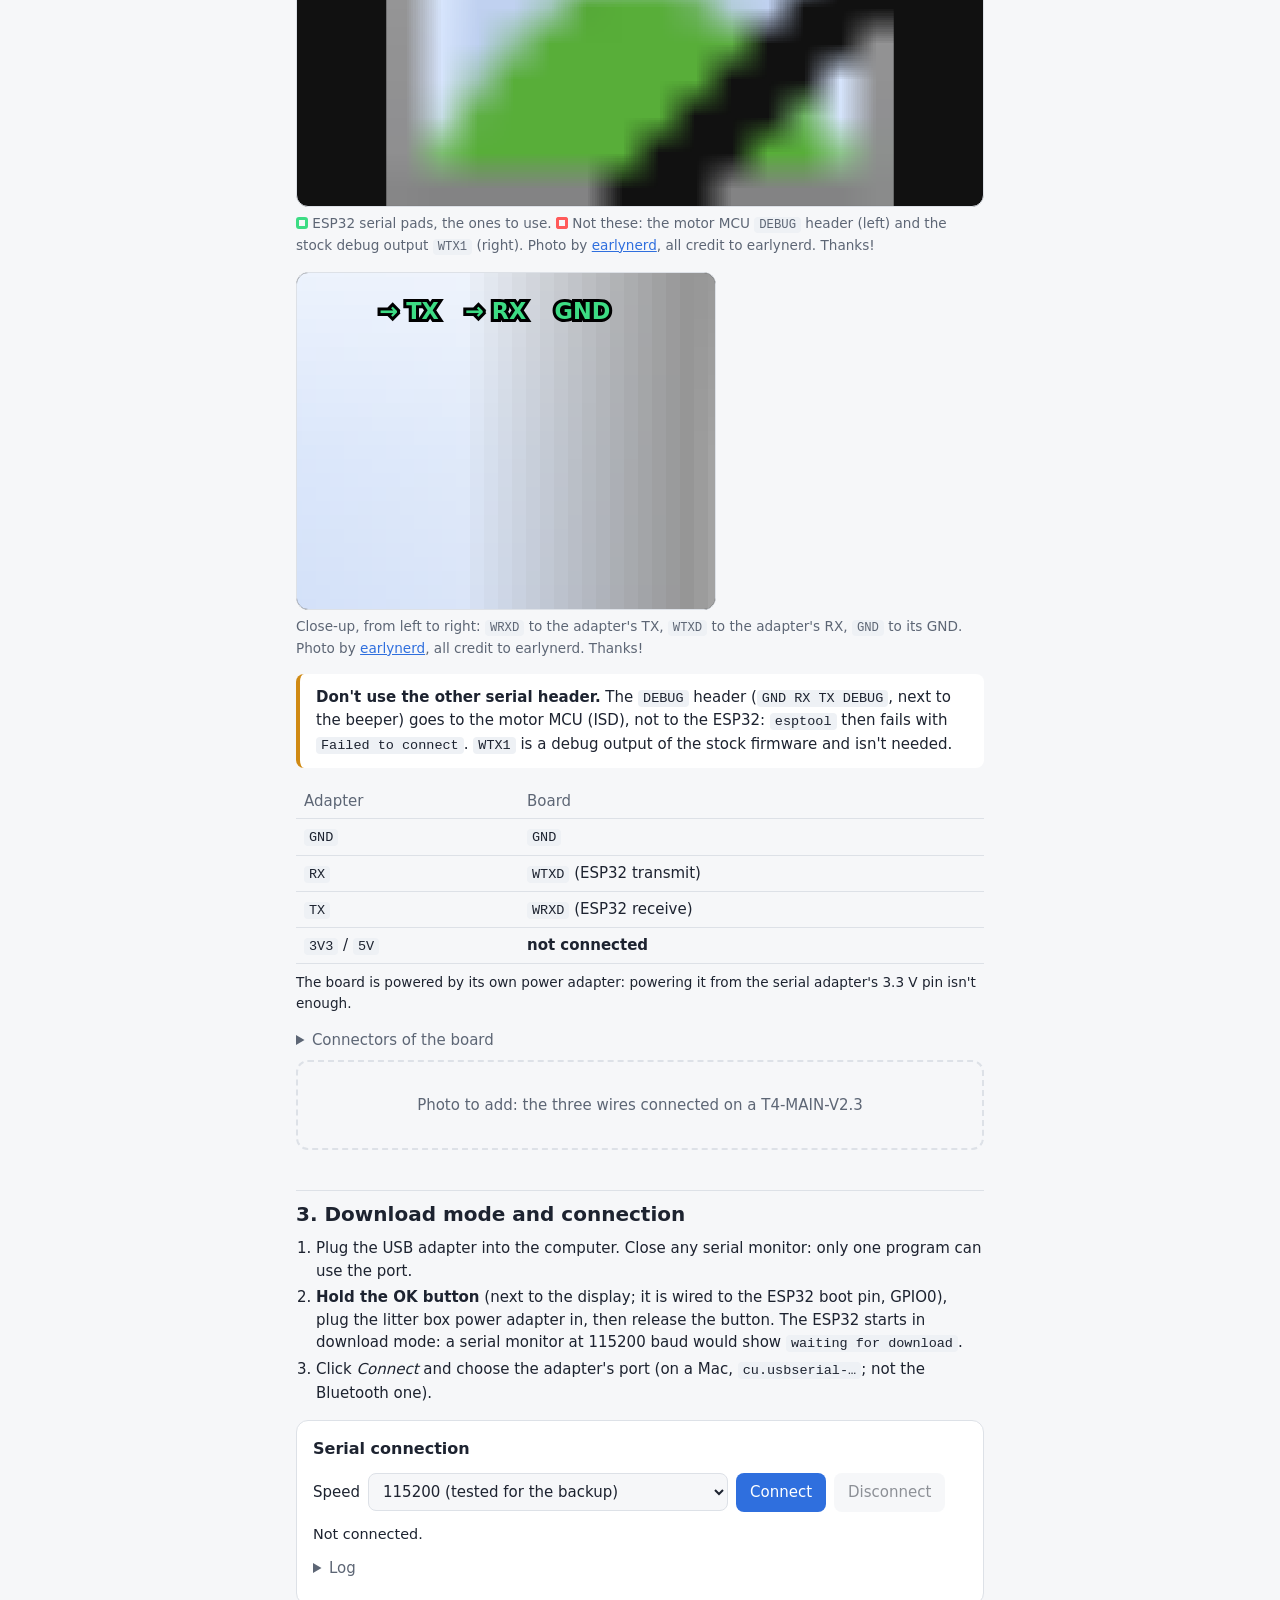
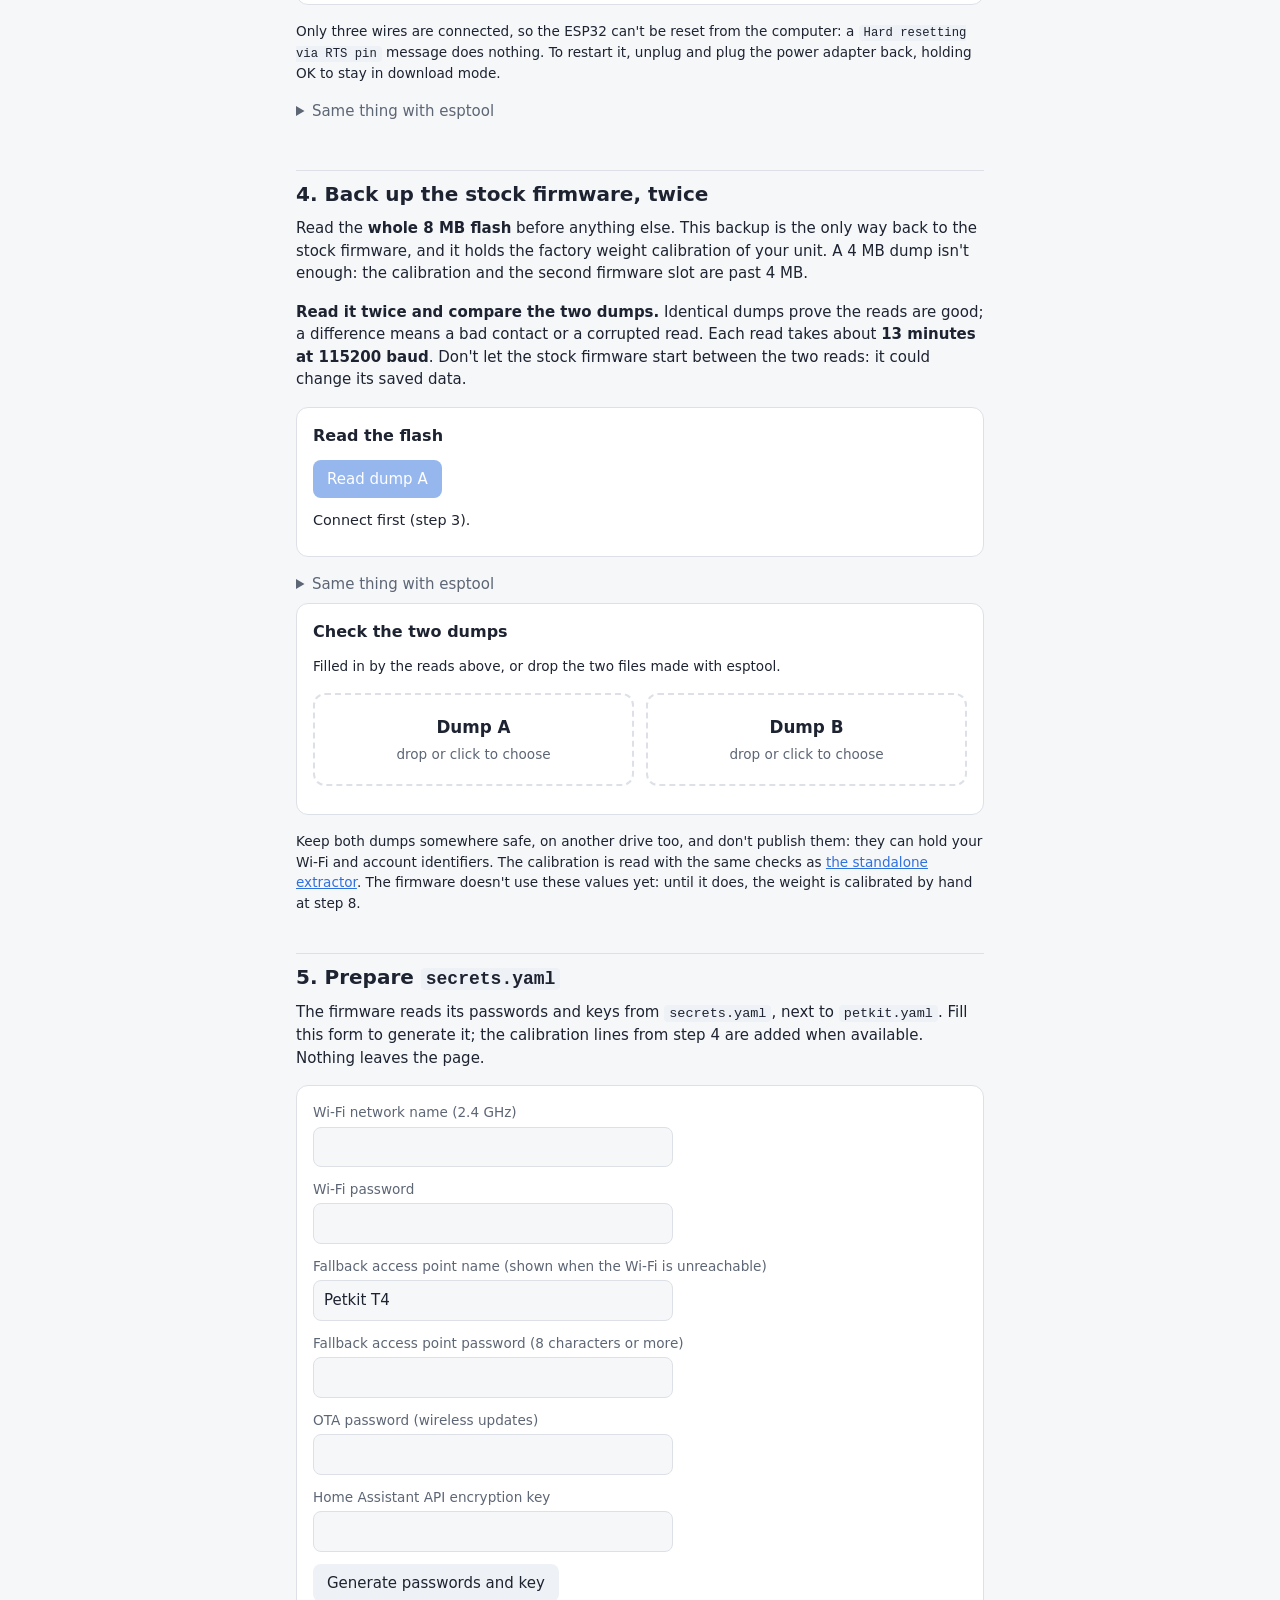
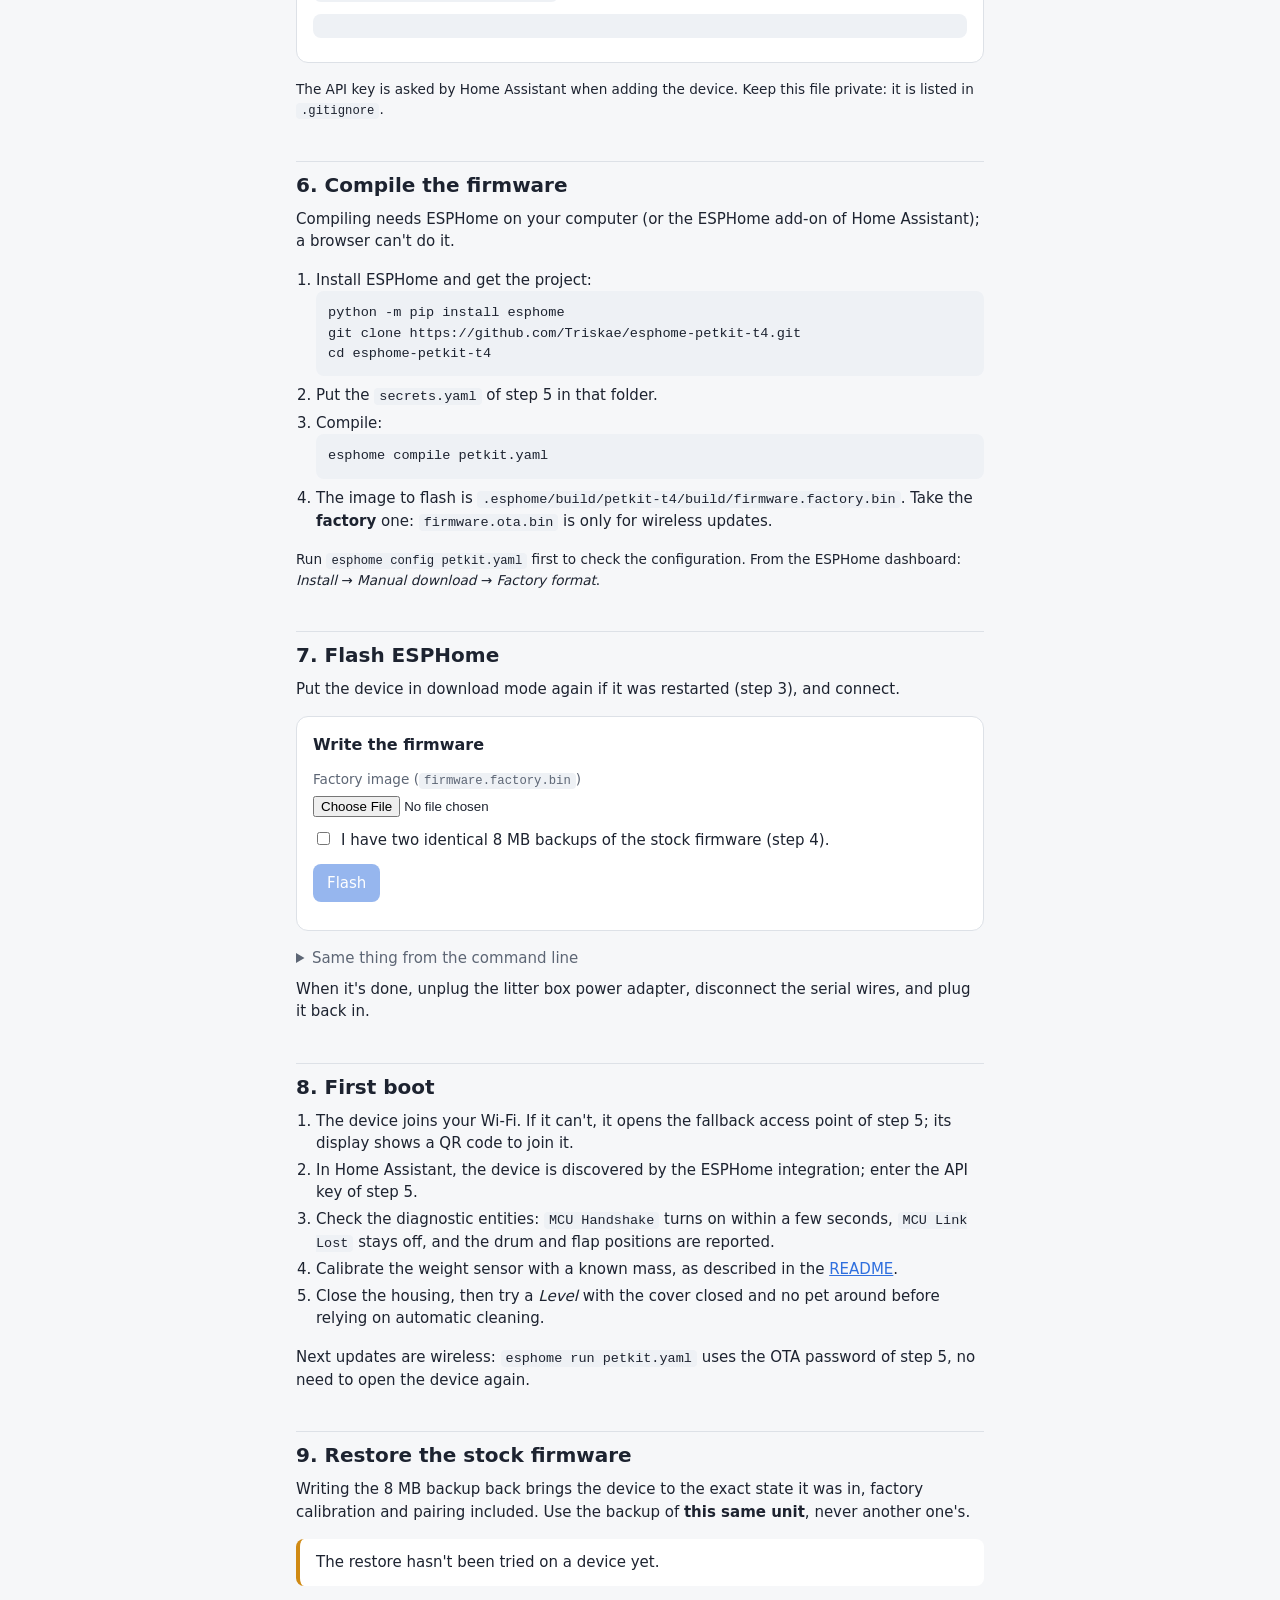
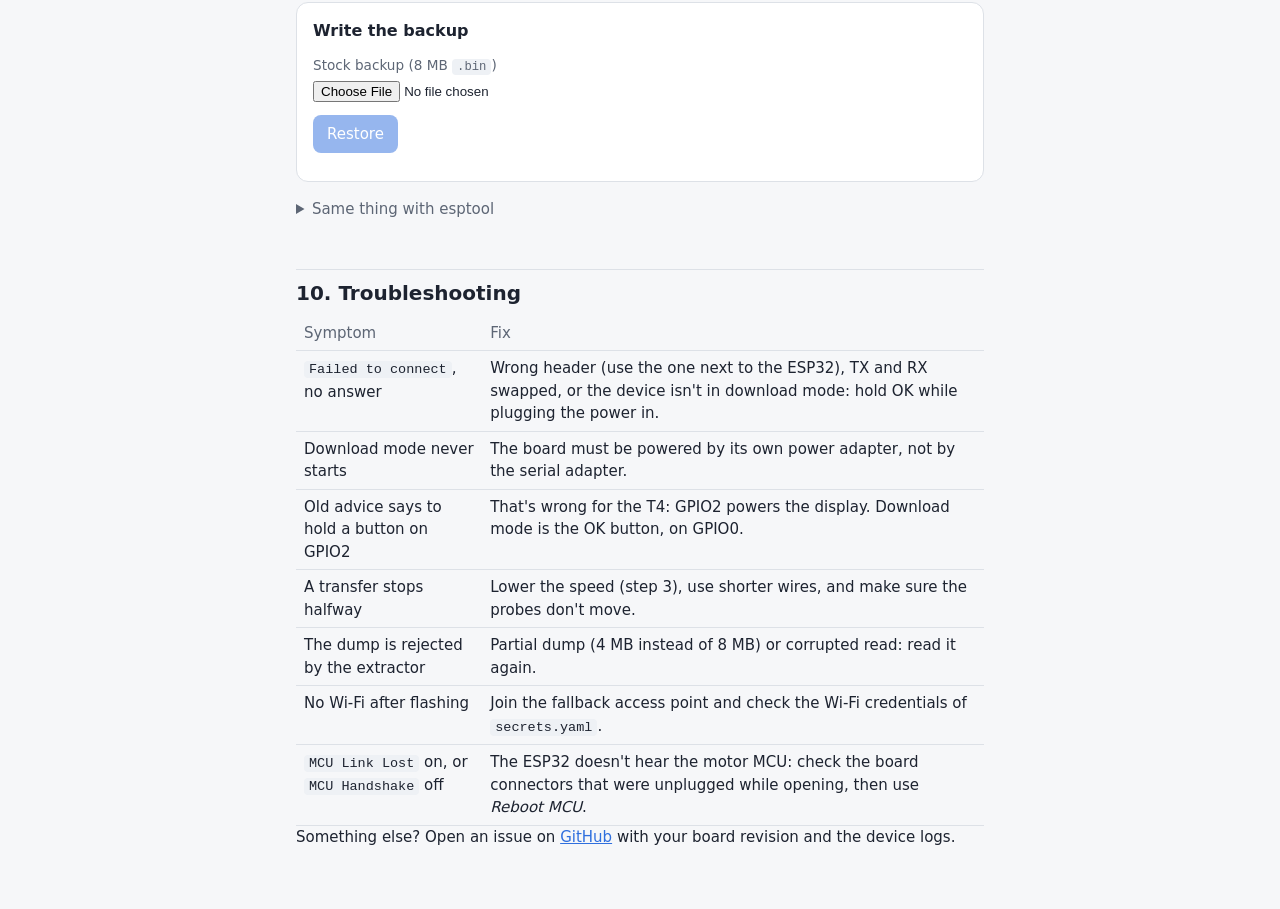
==== commit 98f638cb: "docs: follow the tested install procedure and compare two dumps" ====
--- a/index.html
+++ b/index.html
@@ -23,7 +23,7 @@
 			<li><a href="#hardware">What you need</a></li>
 			<li><a href="#open">Open and wire</a></li>
 			<li><a href="#connect">Download mode and connection</a></li>
-			<li><a href="#backup">Back up the stock firmware</a></li>
+			<li><a href="#backup">Back up the stock firmware, twice</a></li>
 			<li><a href="#secrets">Prepare <code>secrets.yaml</code></a></li>
 			<li><a href="#compile">Compile the firmware</a></li>
 			<li><a href="#flash">Flash ESPHome</a></li>
@@ -55,7 +55,7 @@
 		</ol>
 		<figure>
 			<a href="https://raw.githubusercontent.com/earlynerd/petkit-pura-max-serial-bus/4aeb8a240004b061bfd505dd7671343003c8738a/PCBAs/Main%20Board/breakdown.jpg"><img src="https://raw.githubusercontent.com/earlynerd/petkit-pura-max-serial-bus/4aeb8a240004b061bfd505dd7671343003c8738a/PCBAs/Main%20Board/breakdown.jpg" alt="T4 main board: ESP32 module top left, its serial header to its right, the ISD motor MCU and its DEBUG header in the middle" loading="lazy"></a>
-			<figcaption>Main board (T4-MAIN-V1.3): the ESP32 serial header is the row of pins right of the ESP32 module; the <code>DEBUG</code> header next to the beeper belongs to the motor MCU. Photo: <a href="https://github.com/earlynerd/petkit-pura-max-serial-bus/tree/main/PCBAs/Main%20Board">earlynerd</a>, thanks to them, all credit goes to them.</figcaption>
+			<figcaption>Main board (T4-MAIN-V1.3): the ESP32 serial header is the row of pins right of the ESP32 module; the <code>DEBUG</code> header next to the beeper belongs to the motor MCU. Photo by <a href="https://github.com/earlynerd/petkit-pura-max-serial-bus/tree/main/PCBAs/Main%20Board">earlynerd</a>, all credit to earlynerd. Thanks!</figcaption>
 		</figure>
 		<p>The three ESP32 serial pads are on the <strong>underside of the board</strong>, labelled <code>WRXD</code>, <code>WTXD</code> and <code>GND</code>: solder the wires there, or hold probes on them firmly.</p>
 		<figure>
@@ -65,14 +65,14 @@
 				<rect class="mark bad" x="1570" y="730" width="310" height="370" rx="40"/>
 				<rect class="mark bad" x="3350" y="750" width="220" height="250" rx="40"/>
 			</svg>
-			<figcaption><span class="key ok"></span> ESP32 serial pads, the ones to use. <span class="key bad"></span> Not these: the motor MCU <code>DEBUG</code> header (left) and the stock debug output <code>WTX1</code> (right). Photo: <a href="https://github.com/earlynerd/petkit-pura-max-serial-bus/tree/main/PCBAs/Main%20Board">earlynerd</a>, thanks to them, all credit goes to them.</figcaption>
+			<figcaption><span class="key ok"></span> ESP32 serial pads, the ones to use. <span class="key bad"></span> Not these: the motor MCU <code>DEBUG</code> header (left) and the stock debug output <code>WTX1</code> (right). Photo by <a href="https://github.com/earlynerd/petkit-pura-max-serial-bus/tree/main/PCBAs/Main%20Board">earlynerd</a>, all credit to earlynerd. Thanks!</figcaption>
 		</figure>
 		<figure>
 			<svg class="board zoom" viewBox="2250 380 410 330" role="img" aria-label="Close-up of the WRXD, WTXD and GND pads">
 				<image href="https://raw.githubusercontent.com/earlynerd/petkit-pura-max-serial-bus/4aeb8a240004b061bfd505dd7671343003c8738a/PCBAs/Main%20Board/Bottom.JPG" width="4154" height="3512"/>
 				<text class="pin" x="2360" y="425">→ TX</text><text class="pin" x="2445" y="425">→ RX</text><text class="pin" x="2530" y="425">GND</text>
 			</svg>
-			<figcaption>Close-up, from left to right: <code>WRXD</code> to the adapter's TX, <code>WTXD</code> to the adapter's RX, <code>GND</code> to its GND. Photo: <a href="https://github.com/earlynerd/petkit-pura-max-serial-bus/tree/main/PCBAs/Main%20Board">earlynerd</a>, thanks to them, all credit goes to them.</figcaption>
+			<figcaption>Close-up, from left to right: <code>WRXD</code> to the adapter's TX, <code>WTXD</code> to the adapter's RX, <code>GND</code> to its GND. Photo by <a href="https://github.com/earlynerd/petkit-pura-max-serial-bus/tree/main/PCBAs/Main%20Board">earlynerd</a>, all credit to earlynerd. Thanks!</figcaption>
 		</figure>
 		<div class="callout warn">
 			<p><strong>Don't use the other serial header.</strong> The <code>DEBUG</code> header (<code>GND RX TX DEBUG</code>, next to the beeper) goes to the motor MCU (ISD), not to the ESP32: <code>esptool</code> then fails with <code>Failed to connect</code>. <code>WTX1</code> is a debug output of the stock firmware and isn't needed.</p>
@@ -89,7 +89,7 @@
 			<summary>Connectors of the board</summary>
 			<figure>
 				<a href="https://raw.githubusercontent.com/earlynerd/petkit-pura-max-serial-bus/4aeb8a240004b061bfd505dd7671343003c8738a/PCBAs/Main%20Board/interfaces.jpg"><img src="https://raw.githubusercontent.com/earlynerd/petkit-pura-max-serial-bus/4aeb8a240004b061bfd505dd7671343003c8738a/PCBAs/Main%20Board/interfaces.jpg" alt="T4 main board connectors: display and buttons, drum motor, DC input, waste door motor, hall sensors, proximity and load cell sensors, OLED display" loading="lazy"></a>
-				<figcaption>Board connectors, to check that everything is plugged back in before closing. Photo: <a href="https://github.com/earlynerd/petkit-pura-max-serial-bus/tree/main/PCBAs/Main%20Board">earlynerd</a>, thanks to them, all credit goes to them.</figcaption>
+				<figcaption>Board connectors, to check that everything is plugged back in before closing. Photo by <a href="https://github.com/earlynerd/petkit-pura-max-serial-bus/tree/main/PCBAs/Main%20Board">earlynerd</a>, all credit to earlynerd. Thanks!</figcaption>
 			</figure>
 		</details>
 		<div class="photo">Photo to add: the three wires connected on a T4-MAIN-V2.3</div>
@@ -98,9 +98,9 @@
 	<section class="step" id="connect">
 		<h2>3. Download mode and connection</h2>
 		<ol>
-			<li>Plug the USB adapter into the computer.</li>
+			<li>Plug the USB adapter into the computer. Close any serial monitor: only one program can use the port.</li>
 			<li><strong>Hold the OK button</strong> (next to the display; it is wired to the ESP32 boot pin, GPIO0), plug the litter box power adapter in, then release the button. The ESP32 starts in download mode: a serial monitor at 115200 baud would show <code>waiting for download</code>.</li>
-			<li>Click <em>Connect</em> and choose the adapter's port.</li>
+			<li>Click <em>Connect</em> and choose the adapter's port (on a Mac, <code>cu.usbserial-…</code>; not the Bluetooth one).</li>
 		</ol>
 		<div class="tool" id="serial-tool">
 			<h3>Serial connection</h3>
@@ -108,9 +108,8 @@
 			<div class="row">
 				<label for="baud">Speed</label>
 				<select id="baud">
-					<option value="115200">115200 (slow, safest)</option>
-					<option value="460800" selected>460800</option>
-					<option value="921600">921600 (fast)</option>
+					<option value="115200" selected>115200 (tested for the backup)</option>
+					<option value="460800">460800 (faster, used by ESPHome to flash)</option>
 				</select>
 				<button id="connect" type="button">Connect</button>
 				<button id="disconnect" type="button" class="secondary" disabled>Disconnect</button>
@@ -121,41 +120,62 @@
 				<pre class="log" id="serial-log"></pre>
 			</details>
 		</div>
-		<p class="note">Lower the speed if the connection or a transfer fails: long wires and cheap adapters don't always hold 921600 baud.</p>
+		<p class="note">Only three wires are connected, so the ESP32 can't be reset from the computer: a <code>Hard resetting via RTS pin</code> message does nothing. To restart it, unplug and plug the power adapter back, holding OK to stay in download mode.</p>
+		<details>
+			<summary>Same thing with esptool</summary>
+			<pre>python -m pip install esptool
+ls /dev/cu.*        # macOS; /dev/ttyUSB* on Linux
+python -m esptool --chip esp32 --port /dev/cu.usbserial-XXXX --baud 115200 flash-id</pre>
+			<p class="note">Check that <code>flash-id</code> reports 8 MB before going further.</p>
+		</details>
 	</section>
 
 	<section class="step" id="backup">
-		<h2>4. Back up the stock firmware</h2>
-		<p>Read the <strong>whole 8 MB flash</strong> before anything else. This backup is the only way back to the stock firmware, and it holds the factory weight calibration of your unit, which this page extracts right away. A 4 MB dump isn't enough: the calibration and the second firmware slot are past 4 MB.</p>
+		<h2>4. Back up the stock firmware, twice</h2>
+		<p>Read the <strong>whole 8 MB flash</strong> before anything else. This backup is the only way back to the stock firmware, and it holds the factory weight calibration of your unit. A 4 MB dump isn't enough: the calibration and the second firmware slot are past 4 MB.</p>
+		<p><strong>Read it twice and compare the two dumps.</strong> Identical dumps prove the reads are good; a difference means a bad contact or a corrupted read. Each read takes about <strong>13 minutes at 115200 baud</strong>. Don't let the stock firmware start between the two reads: it could change its saved data.</p>
 		<div class="tool">
 			<h3>Read the flash</h3>
 			<div class="row">
-				<button id="backup-start" type="button" disabled>Read 8 MB and save</button>
+				<button id="backup-start" type="button" disabled>Read dump A</button>
 			</div>
 			<progress id="backup-progress" value="0" max="1" hidden></progress>
-			<p class="status" id="backup-status">Connect first (step 3). It takes about 4 minutes at 460800 baud.</p>
+			<p class="status" id="backup-status">Connect first (step 3).</p>
 		</div>
 		<details>
 			<summary>Same thing with esptool</summary>
-			<pre>esptool.py --chip esp32 --port /dev/ttyUSB0 --baud 460800 --before no_reset read_flash 0 0x800000 petkit-t4-stock.bin</pre>
+			<pre>python -m esptool --chip esp32 --port /dev/cu.usbserial-XXXX --baud 115200 read-flash 0x0 0x800000 petkit-stock-a.bin
+python -m esptool --chip esp32 --port /dev/cu.usbserial-XXXX --baud 115200 read-flash 0x0 0x800000 petkit-stock-b.bin
+shasum -a 256 petkit-stock-a.bin petkit-stock-b.bin
+cmp petkit-stock-a.bin petkit-stock-b.bin</pre>
+			<p class="note">Expected: 8,388,608 bytes each, the same SHA-256, and no output from <code>cmp</code>. Or drop both files below.</p>
 		</details>
 		<div class="tool">
-			<h3>Already have a backup?</h3>
-			<label class="drop" id="dump-drop">
-				<strong>Drop your stock dump here</strong>
-				<span>or click to choose the <code>.bin</code> file</span>
-				<input type="file" accept=".bin,application/octet-stream" id="dump-file">
-			</label>
+			<h3>Check the two dumps</h3>
+			<p class="note">Filled in by the reads above, or drop the two files made with esptool.</p>
+			<div class="dump-slots">
+				<label class="drop" id="dump-a-drop">
+					<strong>Dump A</strong>
+					<span id="dump-a-info">drop or click to choose</span>
+					<input type="file" accept=".bin,application/octet-stream" id="dump-a-file">
+				</label>
+				<label class="drop" id="dump-b-drop">
+					<strong>Dump B</strong>
+					<span id="dump-b-info">drop or click to choose</span>
+					<input type="file" accept=".bin,application/octet-stream" id="dump-b-file">
+				</label>
+			</div>
+			<div class="verdict" id="dump-verdict" hidden></div>
 		</div>
 		<div id="calibration"></div>
-		<p class="note">Keep the backup somewhere safe, outside the computer too. The calibration is read with the same checks as <a href="tools/stock-calibration.html">the standalone extractor</a>. The firmware doesn't use these values yet: until it does, the weight is calibrated by hand at step 8.</p>
+		<p class="note">Keep both dumps somewhere safe, on another drive too, and don't publish them: they can hold your Wi-Fi and account identifiers. The calibration is read with the same checks as <a href="tools/stock-calibration.html">the standalone extractor</a>. The firmware doesn't use these values yet: until it does, the weight is calibrated by hand at step 8.</p>
 	</section>
 
 	<section class="step" id="secrets">
 		<h2>5. Prepare <code>secrets.yaml</code></h2>
 		<p>The firmware reads its passwords and keys from <code>secrets.yaml</code>, next to <code>petkit.yaml</code>. Fill this form to generate it; the calibration lines from step 4 are added when available. Nothing leaves the page.</p>
 		<div class="tool">
-			<label class="field"><span>Wi-Fi network name</span><input type="text" id="wifi-ssid" autocomplete="off"></label>
+			<label class="field"><span>Wi-Fi network name (2.4 GHz)</span><input type="text" id="wifi-ssid" autocomplete="off"></label>
 			<label class="field"><span>Wi-Fi password</span><input type="password" id="wifi-password" autocomplete="off"></label>
 			<label class="field"><span>Fallback access point name (shown when the Wi-Fi is unreachable)</span><input type="text" id="ap-ssid" value="Petkit T4"></label>
 			<label class="field"><span>Fallback access point password (8 characters or more)</span><input type="text" id="ap-password" autocomplete="off"></label>
@@ -174,13 +194,14 @@
 		<h2>6. Compile the firmware</h2>
 		<p>Compiling needs ESPHome on your computer (or the ESPHome add-on of Home Assistant); a browser can't do it.</p>
 		<ol>
-			<li>Get the project: <pre>git clone https://github.com/Triskae/esphome-petkit-t4.git
+			<li>Install ESPHome and get the project: <pre>python -m pip install esphome
+git clone https://github.com/Triskae/esphome-petkit-t4.git
 cd esphome-petkit-t4</pre></li>
 			<li>Put the <code>secrets.yaml</code> of step 5 in that folder.</li>
 			<li>Compile: <pre>esphome compile petkit.yaml</pre></li>
 			<li>The image to flash is <code>.esphome/build/petkit-t4/build/firmware.factory.bin</code>. Take the <strong>factory</strong> one: <code>firmware.ota.bin</code> is only for wireless updates.</li>
 		</ol>
-		<p class="note">From the ESPHome dashboard: <em>Install</em> → <em>Manual download</em> → <em>Factory format</em>.</p>
+		<p class="note">Run <code>esphome config petkit.yaml</code> first to check the configuration. From the ESPHome dashboard: <em>Install</em> → <em>Manual download</em> → <em>Factory format</em>.</p>
 	</section>
 
 	<section class="step" id="flash">
@@ -190,8 +211,7 @@
 			<h3>Write the firmware</h3>
 			<label class="field"><span>Factory image (<code>firmware.factory.bin</code>)</span><input type="file" id="firmware-file" accept=".bin,application/octet-stream"></label>
 			<p class="status" id="firmware-check"></p>
-			<label class="check"><input type="checkbox" id="backup-confirmed"> <span>I have a complete 8 MB backup of the stock firmware (step 4).</span></label>
-			<label class="check"><input type="checkbox" id="erase-all" checked> <span>Erase the whole flash first (recommended: the stock and ESPHome partition layouts overlap, leftovers of the stock data could prevent ESPHome from starting).</span></label>
+			<label class="check"><input type="checkbox" id="backup-confirmed"> <span>I have two identical 8 MB backups of the stock firmware (step 4).</span></label>
 			<div class="row">
 				<button id="flash-start" type="button" disabled>Flash</button>
 			</div>
@@ -199,9 +219,9 @@
 			<p class="status" id="flash-status"></p>
 		</div>
 		<details>
-			<summary>Same thing with esptool</summary>
-			<pre>esptool.py --chip esp32 --port /dev/ttyUSB0 --baud 460800 --before no_reset erase_flash
-esptool.py --chip esp32 --port /dev/ttyUSB0 --baud 460800 --before no_reset write_flash 0 firmware.factory.bin</pre>
+			<summary>Same thing from the command line</summary>
+			<pre>esphome upload petkit.yaml --device /dev/cu.usbserial-XXXX</pre>
+			<p class="note">ESPHome writes the factory image at <code>0x0</code> at 460800 baud and verifies it. No erase is needed beforehand.</p>
 		</details>
 		<p>When it's done, unplug the litter box power adapter, disconnect the serial wires, and plug it back in.</p>
 	</section>
@@ -220,7 +240,8 @@
 
 	<section class="step" id="restore">
 		<h2>9. Restore the stock firmware</h2>
-		<p>Writing the 8 MB backup back brings the device to the exact state it was in, factory calibration and pairing included.</p>
+		<p>Writing the 8 MB backup back brings the device to the exact state it was in, factory calibration and pairing included. Use the backup of <strong>this same unit</strong>, never another one's.</p>
+		<div class="callout warn"><p>The restore hasn't been tried on a device yet.</p></div>
 		<div class="tool">
 			<h3>Write the backup</h3>
 			<label class="field"><span>Stock backup (8 MB <code>.bin</code>)</span><input type="file" id="restore-file" accept=".bin,application/octet-stream"></label>
@@ -233,7 +254,9 @@
 		</div>
 		<details>
 			<summary>Same thing with esptool</summary>
-			<pre>esptool.py --chip esp32 --port /dev/ttyUSB0 --baud 460800 --before no_reset write_flash 0 petkit-t4-stock.bin</pre>
+			<pre>python -m esptool --chip esp32 --port /dev/cu.usbserial-XXXX --baud 115200 --before no-reset --after no-reset-stub write-flash --flash-mode keep --flash-freq keep --flash-size keep 0x0 petkit-stock-a.bin
+python -m esptool --chip esp32 --port /dev/cu.usbserial-XXXX --baud 115200 --before no-reset --after no-reset-stub verify-flash 0x0 petkit-stock-a.bin</pre>
+			<p class="note">Write at <code>0x0</code>, not <code>0x10000</code>: the dump is the whole flash.</p>
 		</details>
 	</section>
 
@@ -243,6 +266,7 @@
 			<tr><th>Symptom</th><th>Fix</th></tr>
 			<tr><td><code>Failed to connect</code>, no answer</td><td>Wrong header (use the one next to the ESP32), TX and RX swapped, or the device isn't in download mode: hold OK while plugging the power in.</td></tr>
 			<tr><td>Download mode never starts</td><td>The board must be powered by its own power adapter, not by the serial adapter.</td></tr>
+			<tr><td>Old advice says to hold a button on GPIO2</td><td>That's wrong for the T4: GPIO2 powers the display. Download mode is the OK button, on GPIO0.</td></tr>
 			<tr><td>A transfer stops halfway</td><td>Lower the speed (step 3), use shorter wires, and make sure the probes don't move.</td></tr>
 			<tr><td>The dump is rejected by the extractor</td><td>Partial dump (4 MB instead of 8 MB) or corrupted read: read it again.</td></tr>
 			<tr><td>No Wi-Fi after flashing</td><td>Join the fallback access point and check the Wi-Fi credentials of <code>secrets.yaml</code>.</td></tr>
@@ -352,8 +376,9 @@
 	setTimeout(() => URL.revokeObjectURL(link.href), 60000);
 }
 
-// ---- Step 4: backup and calibration ----
-
+// ---- Step 4: two backups, compared, and the calibration ----
+
+const dumps = { a: null, b: null };  // { name, bytes, sha }
 let calibration = null;
 
 function showCalibration(name, buffer) {
@@ -368,36 +393,100 @@
 	updateSecrets();
 }
 
+// crypto.subtle needs a secure context; the byte comparison works without it.
+async function sha256(bytes) {
+	return crypto.subtle ? toHex(new Uint8Array(await crypto.subtle.digest('SHA-256', bytes))) : null;
+}
+
+function firstDifference(a, b) {
+	const length = Math.min(a.length, b.length);
+	for (let i = 0; i < length; i++)
+		if (a[i] !== b[i]) return i;
+	return a.length === b.length ? -1 : length;
+}
+
+const VERDICT_ICONS = { ok: '✓ ', err: '✗ ', wait: '' };
+
+function showVerdict(kind, title, detail) {
+	const verdict = $('dump-verdict');
+	verdict.hidden = false;
+	verdict.className = 'verdict ' + kind;
+	verdict.innerHTML = `${VERDICT_ICONS[kind]}${escape(title)}<p>${escape(detail)}</p>`;
+}
+
+function compareDumps() {
+	const { a, b } = dumps;
+	const shown = a ?? b;
+	showCalibration(shown.name, shown.bytes.buffer);
+	$('backup-confirmed').checked = false;
+	const wrongSize = [a, b].filter(d => d && d.bytes.length !== FLASH_SIZE);
+	if (wrongSize.length)
+		showVerdict('err', 'Incomplete dump: don\'t go further.',
+		            `${wrongSize.map(d => d.name).join(' and ')} isn't 8,388,608 bytes. Read the flash again.`);
+	else if (!a || !b)
+		showVerdict('wait', 'One dump so far: read or add the second one.',
+		            'Two identical reads are needed to trust the backup.');
+	else {
+		const offset = firstDifference(a.bytes, b.bytes);
+		if (offset >= 0)
+			showVerdict('err', 'The two dumps differ: don\'t go further.',
+			            `First difference at ${hex(offset)}. Check the contacts, keep the device in download mode, and read again until two reads match.`);
+		else {
+			showVerdict('ok', 'The two dumps are identical: you can go to the next step.',
+			            a.sha ? `SHA-256 ${a.sha}` : 'Byte for byte identical.');
+			$('backup-confirmed').checked = true;
+		}
+	}
+	refreshButtons();
+}
+
+async function setDump(slot, name, bytes) {
+	const sha = await sha256(bytes);
+	dumps[slot] = { name, bytes, sha };
+	$(`dump-${slot}-info`).textContent = `${name}, ${bytes.length.toLocaleString('en-US')} bytes`
+		+ (sha ? `, SHA-256 ${sha.slice(0, 12)}…` : '');
+	$(`dump-${slot}-drop`).classList.add('loaded');
+	compareDumps();
+}
+
+const minutes = ms => Math.max(1, Math.round(ms / 60000));
+
 async function readBackup() {
+	const slot = dumps.a ? 'b' : 'a', label = `dump ${slot.toUpperCase()}`;
 	const status = $('backup-status'), progress = $('backup-progress');
 	progress.hidden = false;
 	try {
-		const flash = new Uint8Array(FLASH_SIZE);
+		const flash = new Uint8Array(FLASH_SIZE), start = Date.now();
 		for (let addr = 0; addr < FLASH_SIZE; addr += READ_CHUNK) {
 			const chunk = await loader.readFlash(addr, READ_CHUNK, (packet, done) => {
-				progress.value = (addr + done) / FLASH_SIZE;
-				setStatus(status, `Reading… ${Math.floor(progress.value * 100)} %`);
+				const read = addr + done, elapsed = Date.now() - start;
+				progress.value = read / FLASH_SIZE;
+				setStatus(status, `Reading ${label}… ${Math.floor(progress.value * 100)} %, about `
+					+ `${minutes(elapsed / read * (FLASH_SIZE - read))} min left`);
 			});
 			flash.set(chunk, addr);
 		}
 		setStatus(status, 'Verifying…');
 		if (await loader.flashMd5sum(0, FLASH_SIZE) !== toHex(md5(flash)))
-			throw new Error('the data read differs from the flash (MD5 mismatch); read it again, at a lower speed');
-		const name = `petkit-t4-stock${mac ? '-' + mac : ''}.bin`;
+			throw new Error('the data read differs from the flash (MD5 mismatch); read it again');
+		const name = `petkit-t4-stock${mac ? '-' + mac : ''}-${slot}.bin`;
 		download(flash, name);
-		setStatus(status, `Backup verified and saved as ${name}.`, 'ok');
-		showCalibration(name, flash.buffer);
+		setStatus(status, `${label[0].toUpperCase() + label.slice(1)} verified and saved as ${name}.`, 'ok');
+		$('backup-start').textContent = 'Read dump B' + (slot === 'b' ? ' again' : '');
+		await setDump(slot, name, flash);
 	} catch (error) {
-		setStatus(status, `Backup failed: ${error.message}`, 'err');
+		setStatus(status, `Reading ${label} failed: ${error.message}`, 'err');
 	}
 }
 
-const dumpDrop = $('dump-drop'), dumpFile = $('dump-file');
-const loadDump = async file => file && showCalibration(file.name, await file.arrayBuffer());
-dumpFile.addEventListener('change', () => loadDump(dumpFile.files[0]));
-['dragenter', 'dragover'].forEach(t => dumpDrop.addEventListener(t, e => { e.preventDefault(); dumpDrop.classList.add('over'); }));
-['dragleave', 'drop'].forEach(t => dumpDrop.addEventListener(t, e => { e.preventDefault(); dumpDrop.classList.remove('over'); }));
-dumpDrop.addEventListener('drop', e => loadDump(e.dataTransfer.files[0]));
+for (const slot of ['a', 'b']) {
+	const drop = $(`dump-${slot}-drop`), input = $(`dump-${slot}-file`);
+	const load = async file => file && setDump(slot, file.name, new Uint8Array(await file.arrayBuffer()));
+	input.addEventListener('change', () => load(input.files[0]));
+	['dragenter', 'dragover'].forEach(t => drop.addEventListener(t, e => { e.preventDefault(); drop.classList.add('over'); }));
+	['dragleave', 'drop'].forEach(t => drop.addEventListener(t, e => { e.preventDefault(); drop.classList.remove('over'); }));
+	drop.addEventListener('drop', e => load(e.dataTransfer.files[0]));
+}
 
 // ---- Step 5: secrets.yaml ----
 
@@ -483,15 +572,15 @@
 });
 $('backup-confirmed').addEventListener('change', refreshButtons);
 
-async function write(bytes, eraseAll, progressId, statusId) {
+async function write(bytes, progressId, statusId) {
 	const status = $(statusId), progress = $(progressId);
 	progress.hidden = false;
 	progress.value = 0;
 	try {
-		setStatus(status, eraseAll ? 'Erasing the flash (up to a minute)…' : 'Writing…');
+		setStatus(status, 'Writing…');
 		await loader.writeFlash({
 			fileArray: [{ data: toBinaryString(bytes), address: 0 }],
-			flashSize: 'keep', flashMode: 'keep', flashFreq: 'keep', eraseAll, compress: true,
+			flashSize: 'keep', flashMode: 'keep', flashFreq: 'keep', eraseAll: false, compress: true,
 			reportProgress: (index, written, total) => {
 				progress.value = written / total;
 				setStatus(status, `Writing… ${Math.floor(progress.value * 100)} %`);
@@ -507,8 +596,8 @@
 $('connect').addEventListener('click', connect);
 $('disconnect').addEventListener('click', () => disconnect());
 $('backup-start').addEventListener('click', () => run(readBackup));
-$('flash-start').addEventListener('click', () => run(() => write(firmware, $('erase-all').checked, 'flash-progress', 'flash-status')));
-$('restore-start').addEventListener('click', () => run(() => write(backup, false, 'restore-progress', 'restore-status')));
+$('flash-start').addEventListener('click', () => run(() => write(firmware, 'flash-progress', 'flash-status')));
+$('restore-start').addEventListener('click', () => run(() => write(backup, 'restore-progress', 'restore-status')));
 
 if (!('serial' in navigator)) $('serial-unsupported').hidden = false;
 updateSecrets();
--- a/site/style.css
+++ b/site/style.css
@@ -86,3 +86,13 @@
 .key { display: inline-block; width: 12px; height: 12px; border-radius: 3px; border: 3px solid; vertical-align: -1px; }
 .key.ok { border-color: #3ddc84; }
 .key.bad { border-color: #ff5a5a; border-style: dashed; }
+.dump-slots { display: grid; grid-template-columns: 1fr 1fr; gap: 12px; margin-bottom: 12px; }
+.dump-slots .drop { padding: 20px 12px; }
+.dump-slots span { display: block; font-size: .85rem; color: var(--muted); word-break: break-all; }
+.drop.loaded { border-style: solid; border-color: var(--ok); }
+.verdict { border-radius: 8px; padding: 12px 16px; font-weight: 600; }
+.verdict.ok { background: color-mix(in srgb, var(--ok) 15%, transparent); color: var(--ok); }
+.verdict.wait { background: var(--code); color: var(--text); }
+.verdict.err { background: color-mix(in srgb, var(--err) 15%, transparent); color: var(--err); }
+.verdict p { margin: 4px 0 0; font-weight: 400; color: inherit; }
+@media (max-width: 560px) { .dump-slots { grid-template-columns: 1fr; } }
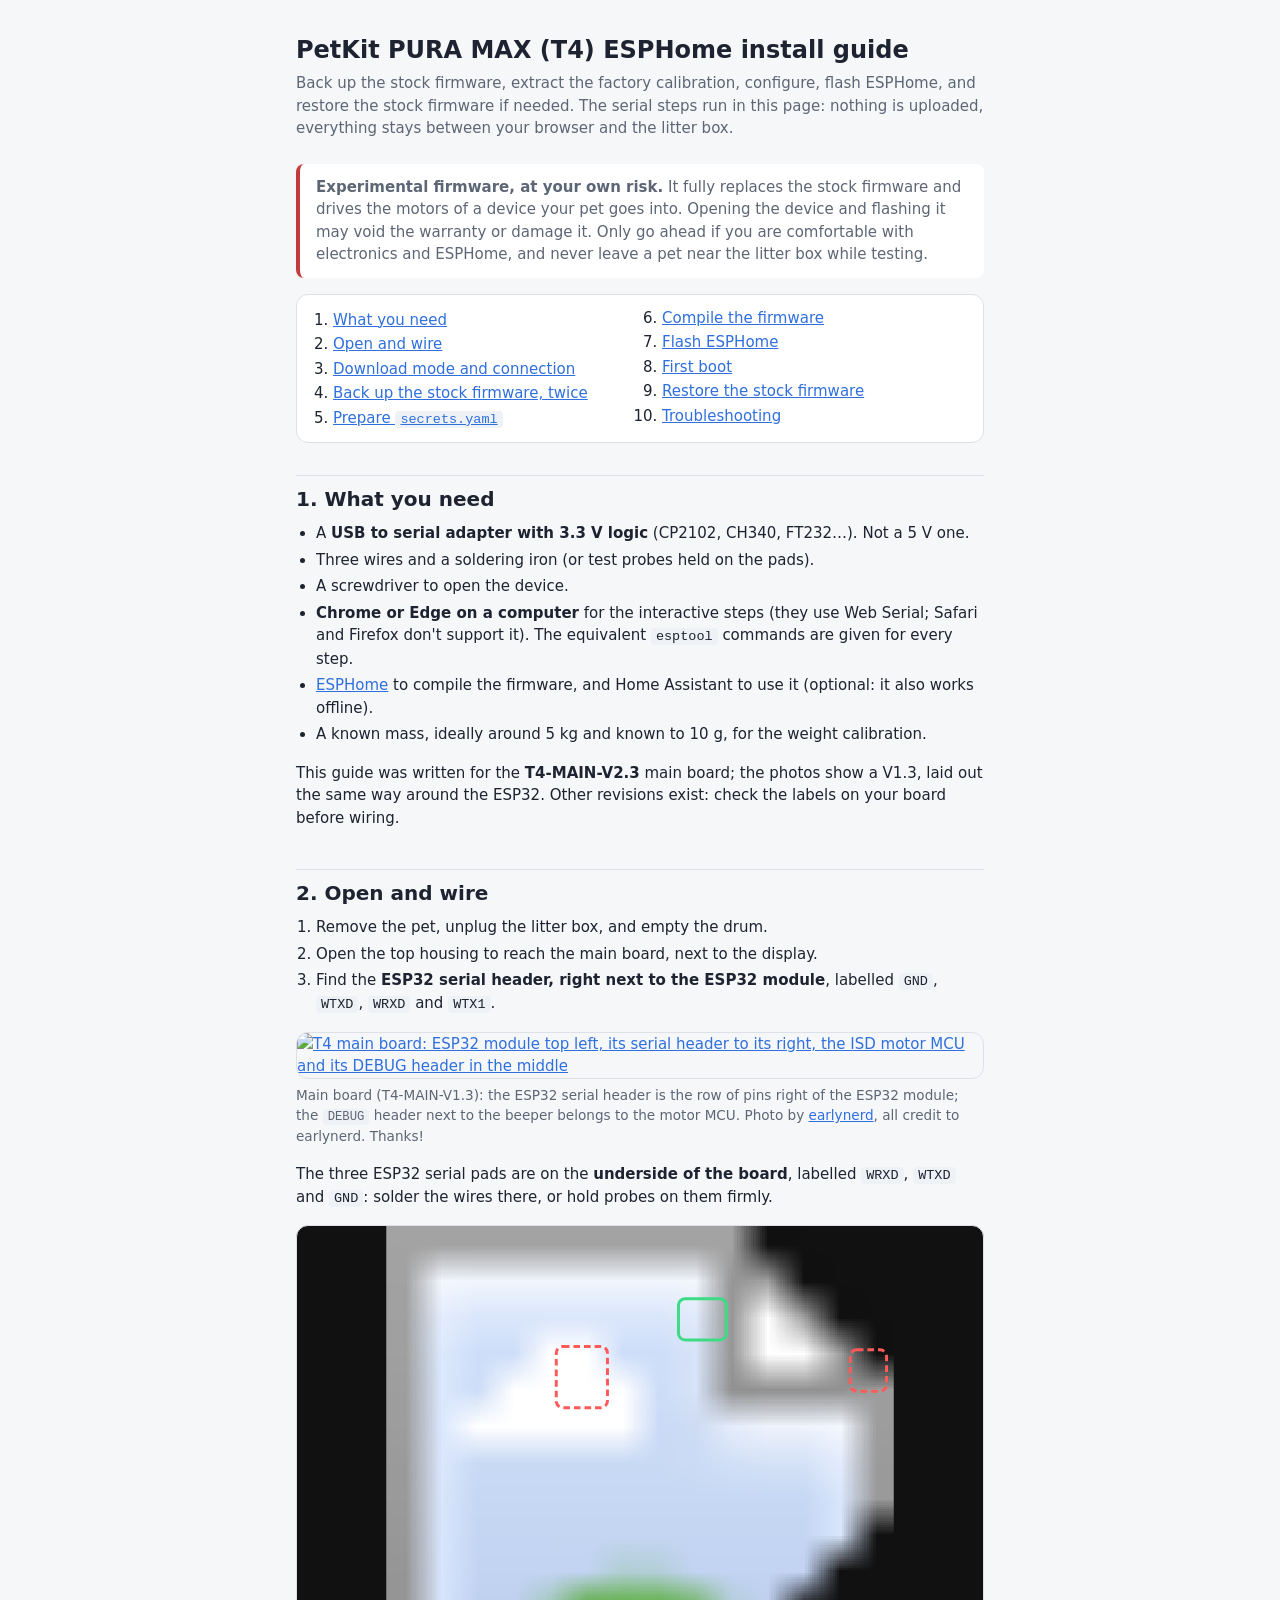
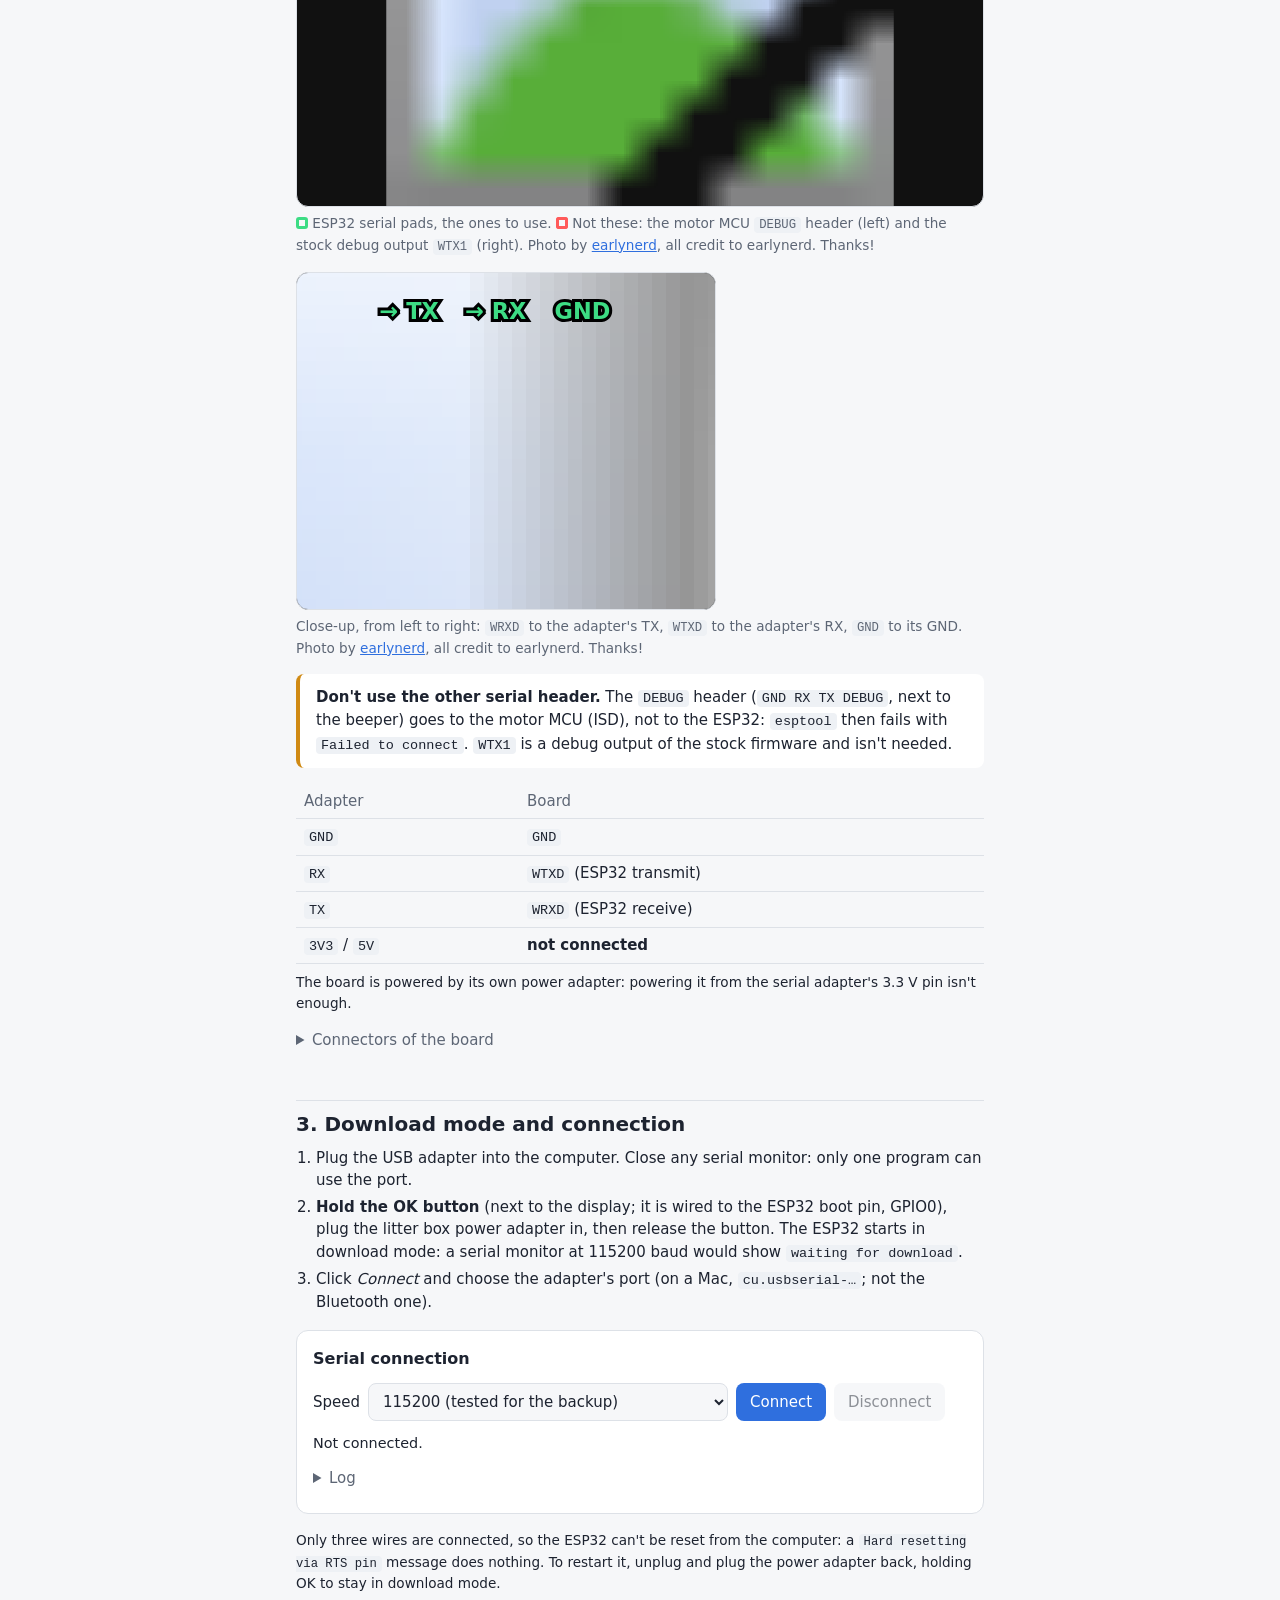
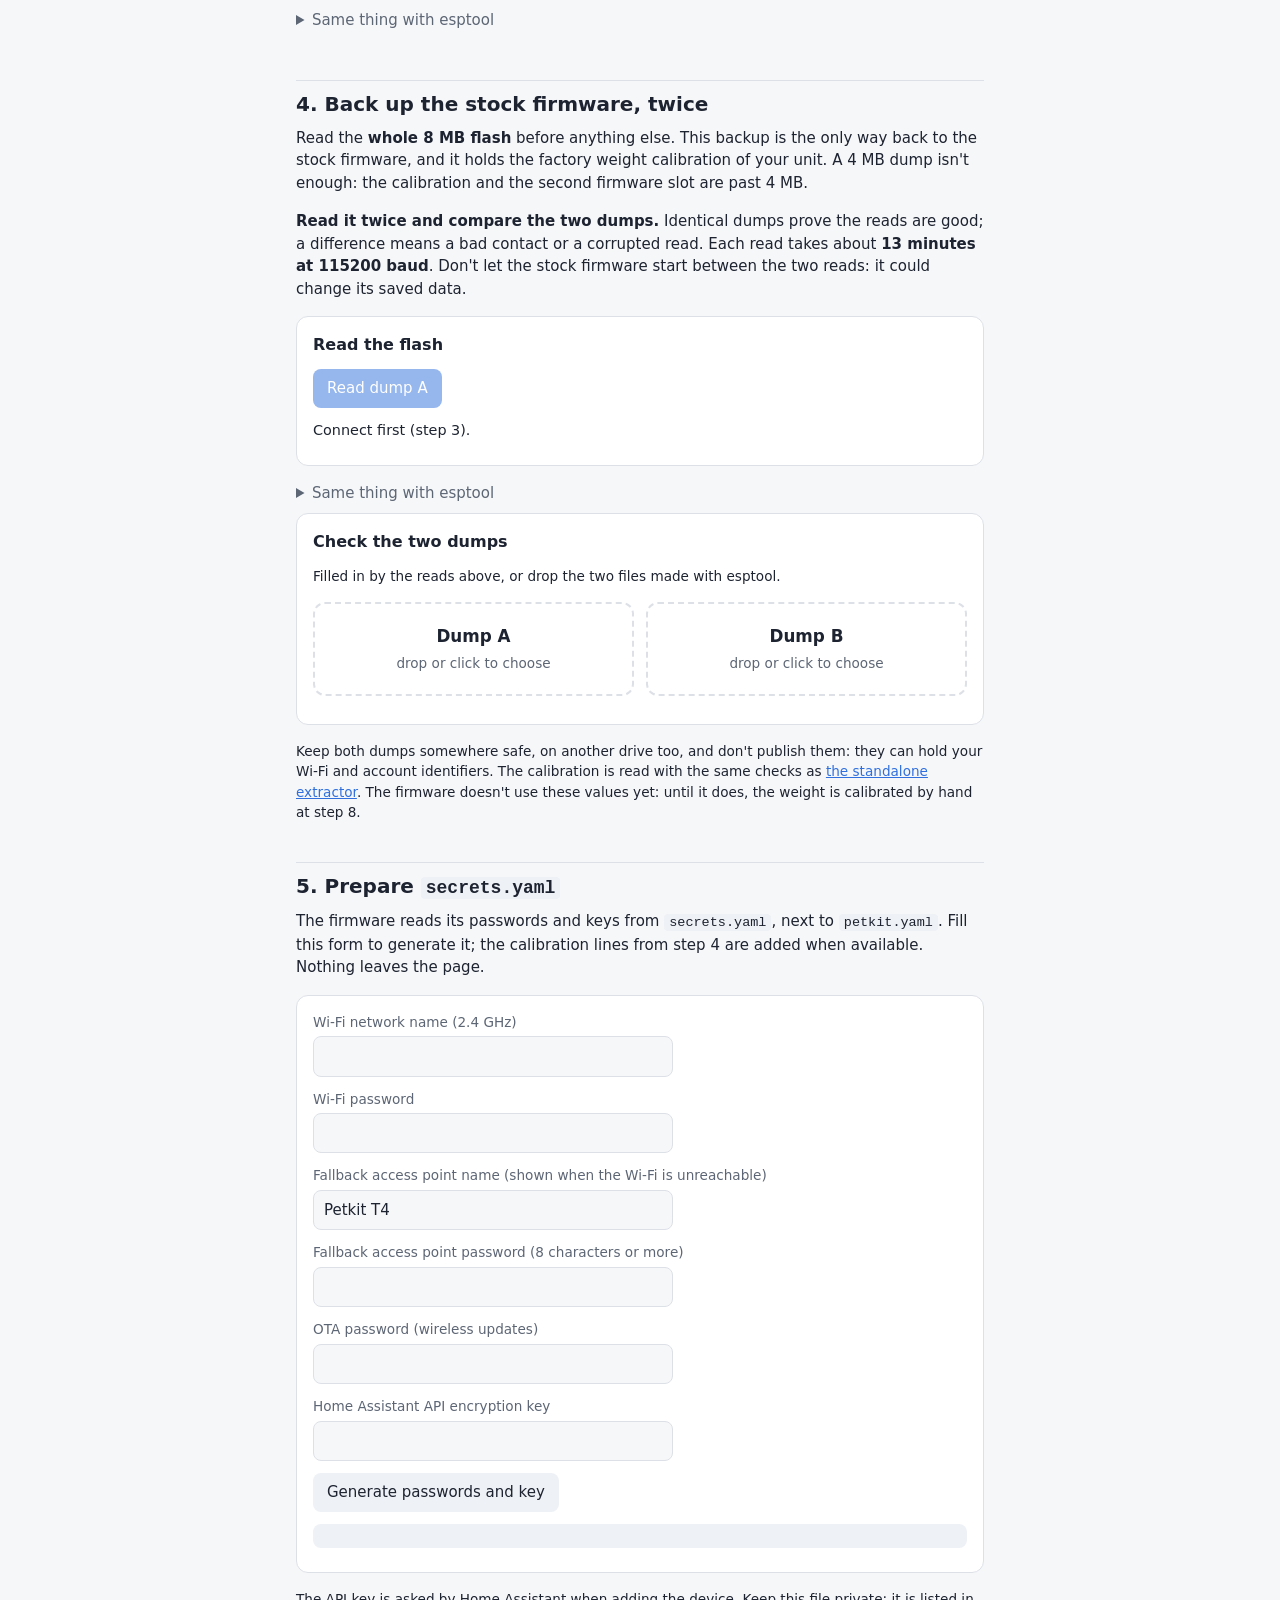
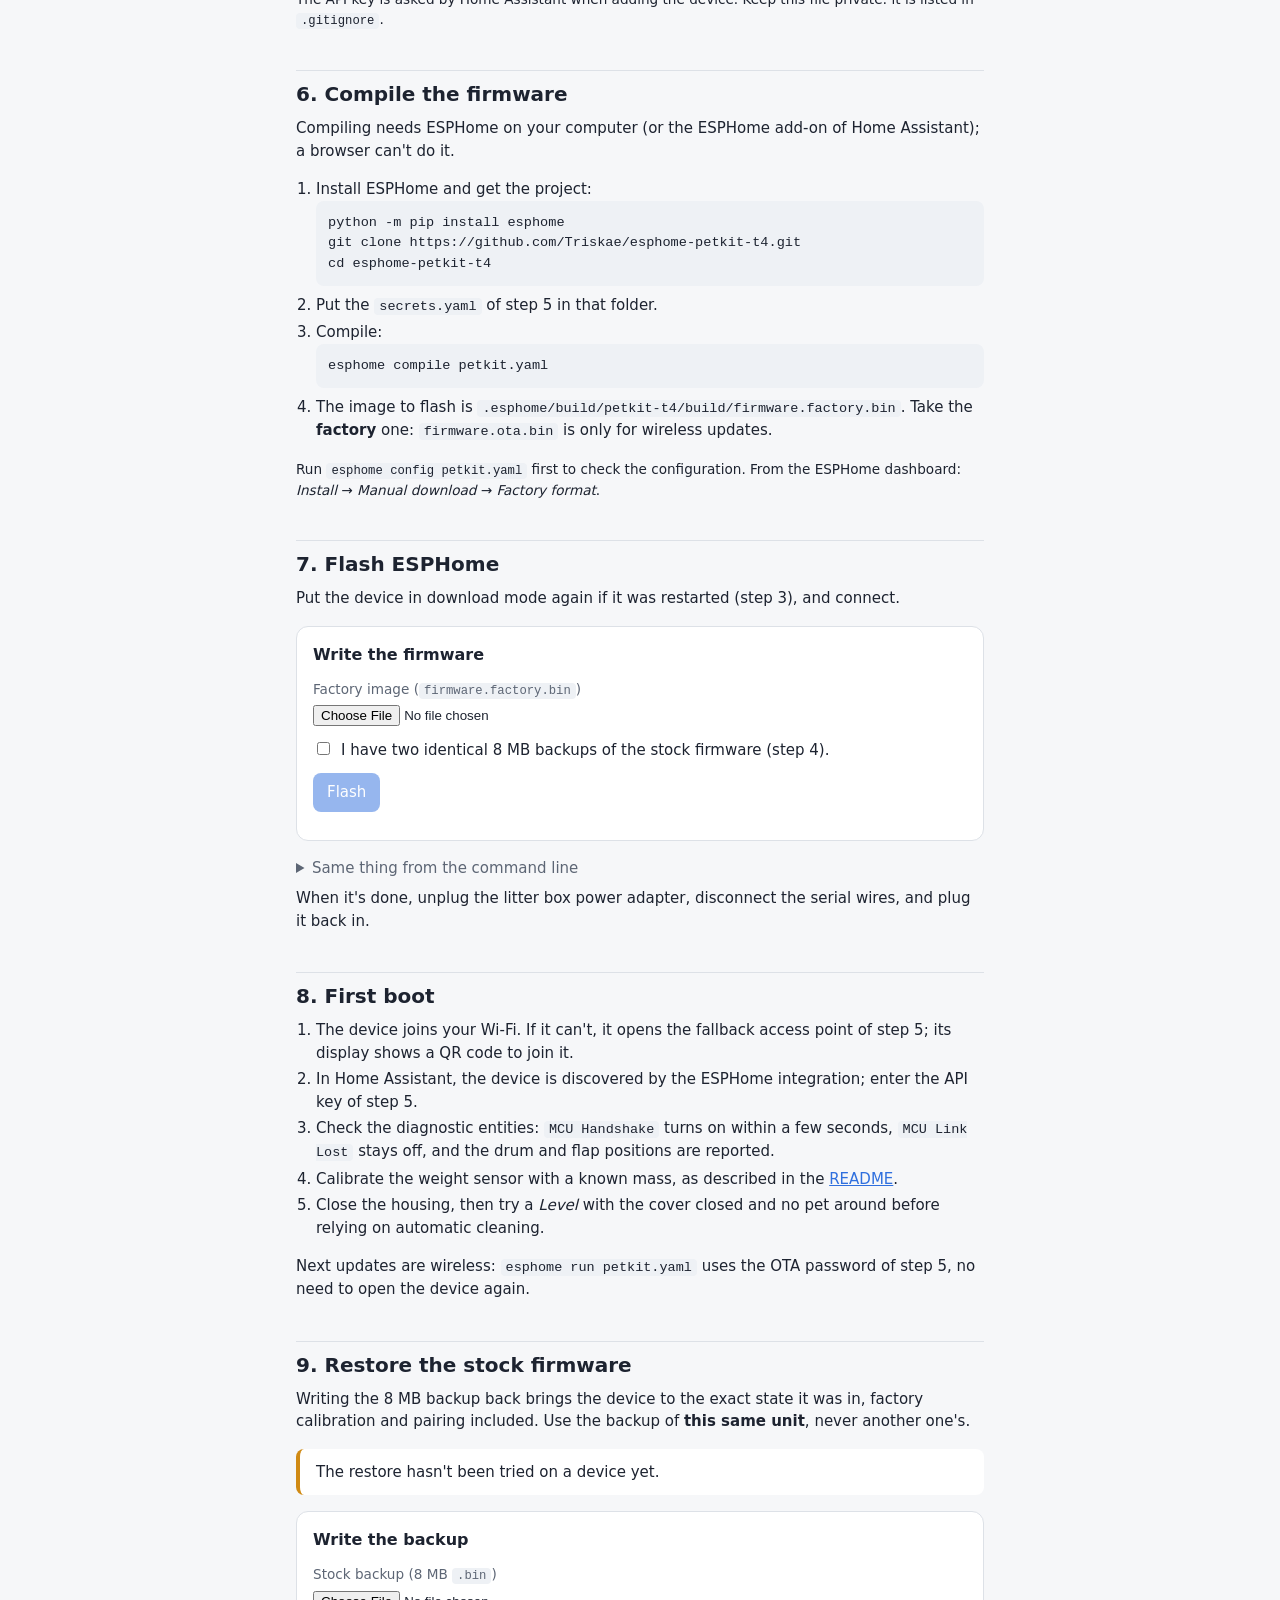
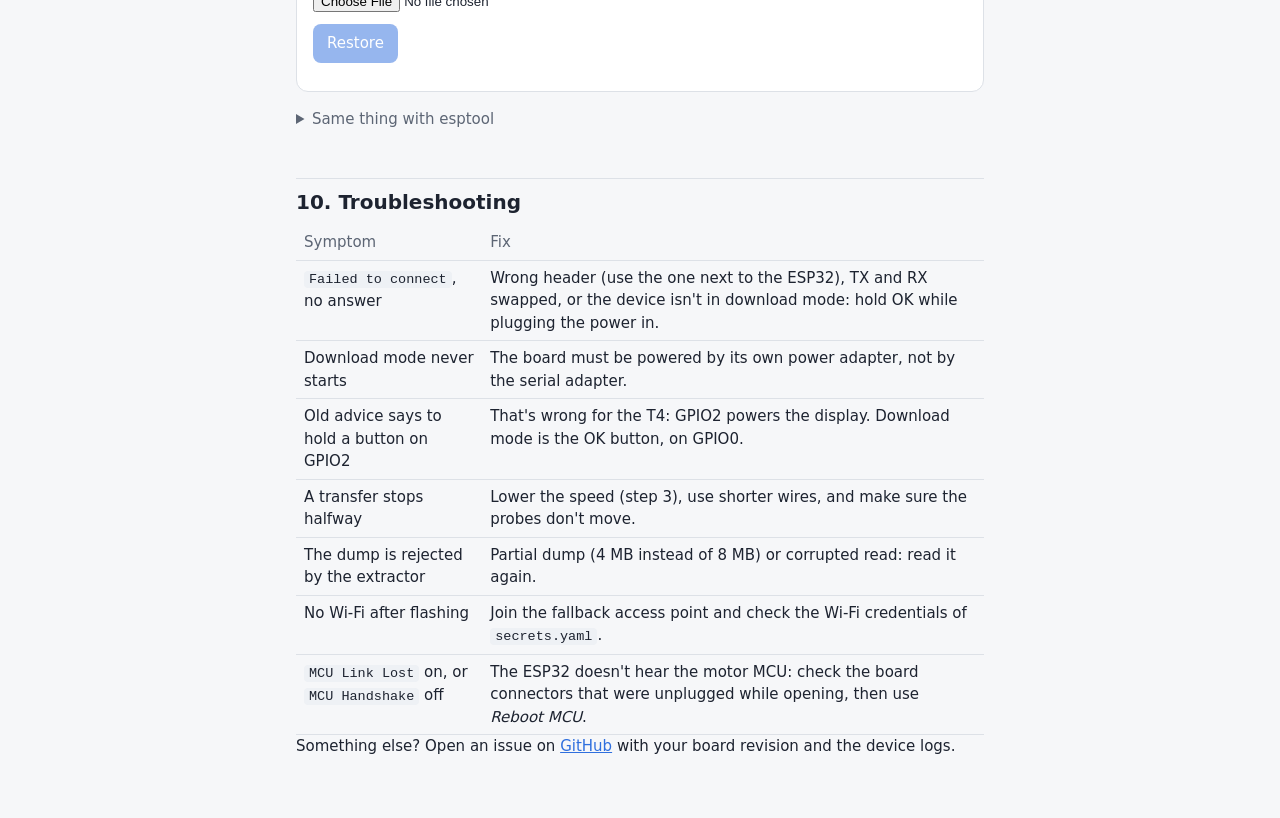
==== commit 878c25c2: "docs: drop the wiring photo placeholder" ====
--- a/index.html
+++ b/index.html
@@ -92,7 +92,6 @@
 				<figcaption>Board connectors, to check that everything is plugged back in before closing. Photo by <a href="https://github.com/earlynerd/petkit-pura-max-serial-bus/tree/main/PCBAs/Main%20Board">earlynerd</a>, all credit to earlynerd. Thanks!</figcaption>
 			</figure>
 		</details>
-		<div class="photo">Photo to add: the three wires connected on a T4-MAIN-V2.3</div>
 	</section>
 
 	<section class="step" id="connect">
--- a/site/style.css
+++ b/site/style.css
@@ -56,7 +56,6 @@
 .callout.warn { border-left-color: #d08a14; }
 .callout.danger { border-left-color: var(--err); }
 .callout p:last-child, .callout ul:last-child { margin-bottom: 0; }
-.photo { border: 2px dashed var(--border); border-radius: 12px; padding: 32px 16px; text-align: center; color: var(--muted); margin: 0 0 16px; }
 .tool { background: var(--card); border: 1px solid var(--border); border-radius: 12px; padding: 16px; margin: 0 0 16px; }
 .tool h3 { font-size: 1rem; margin: 0 0 12px; }
 .row { display: flex; gap: 8px; flex-wrap: wrap; align-items: center; margin-bottom: 12px; }
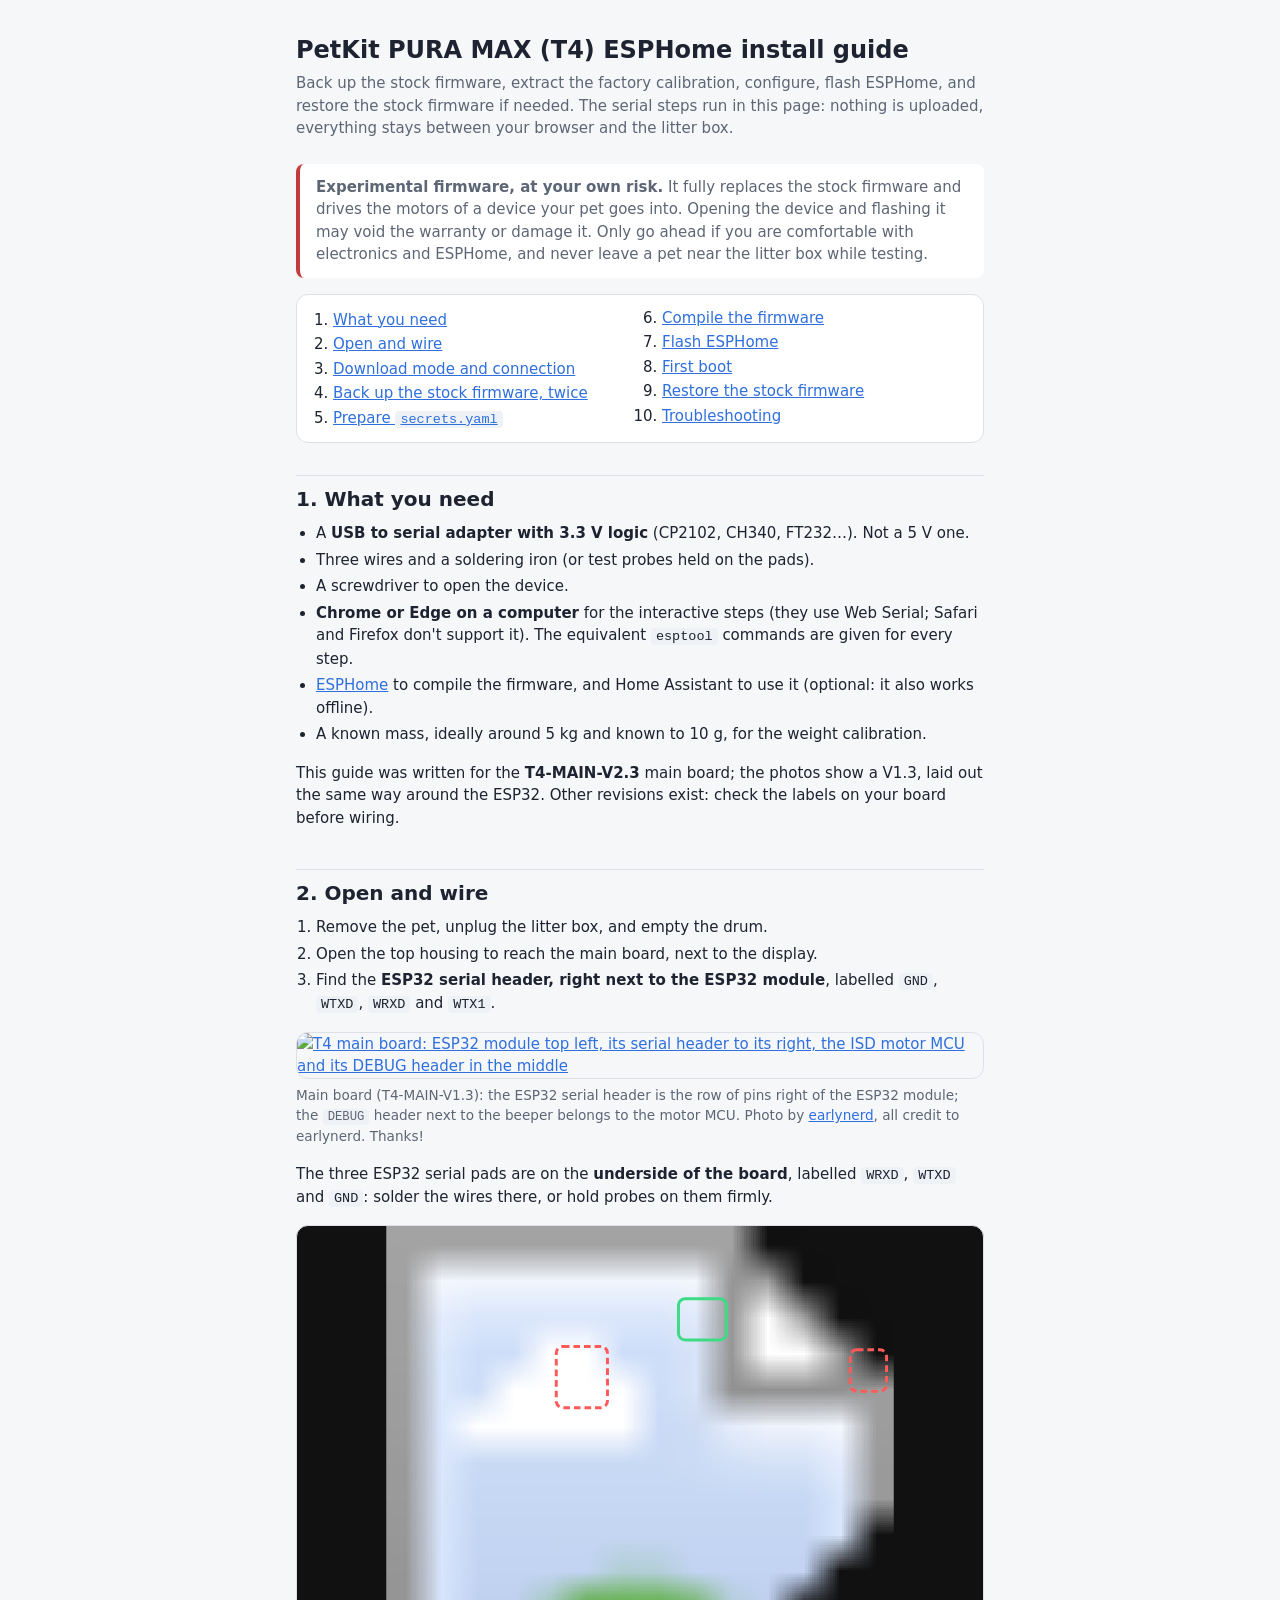
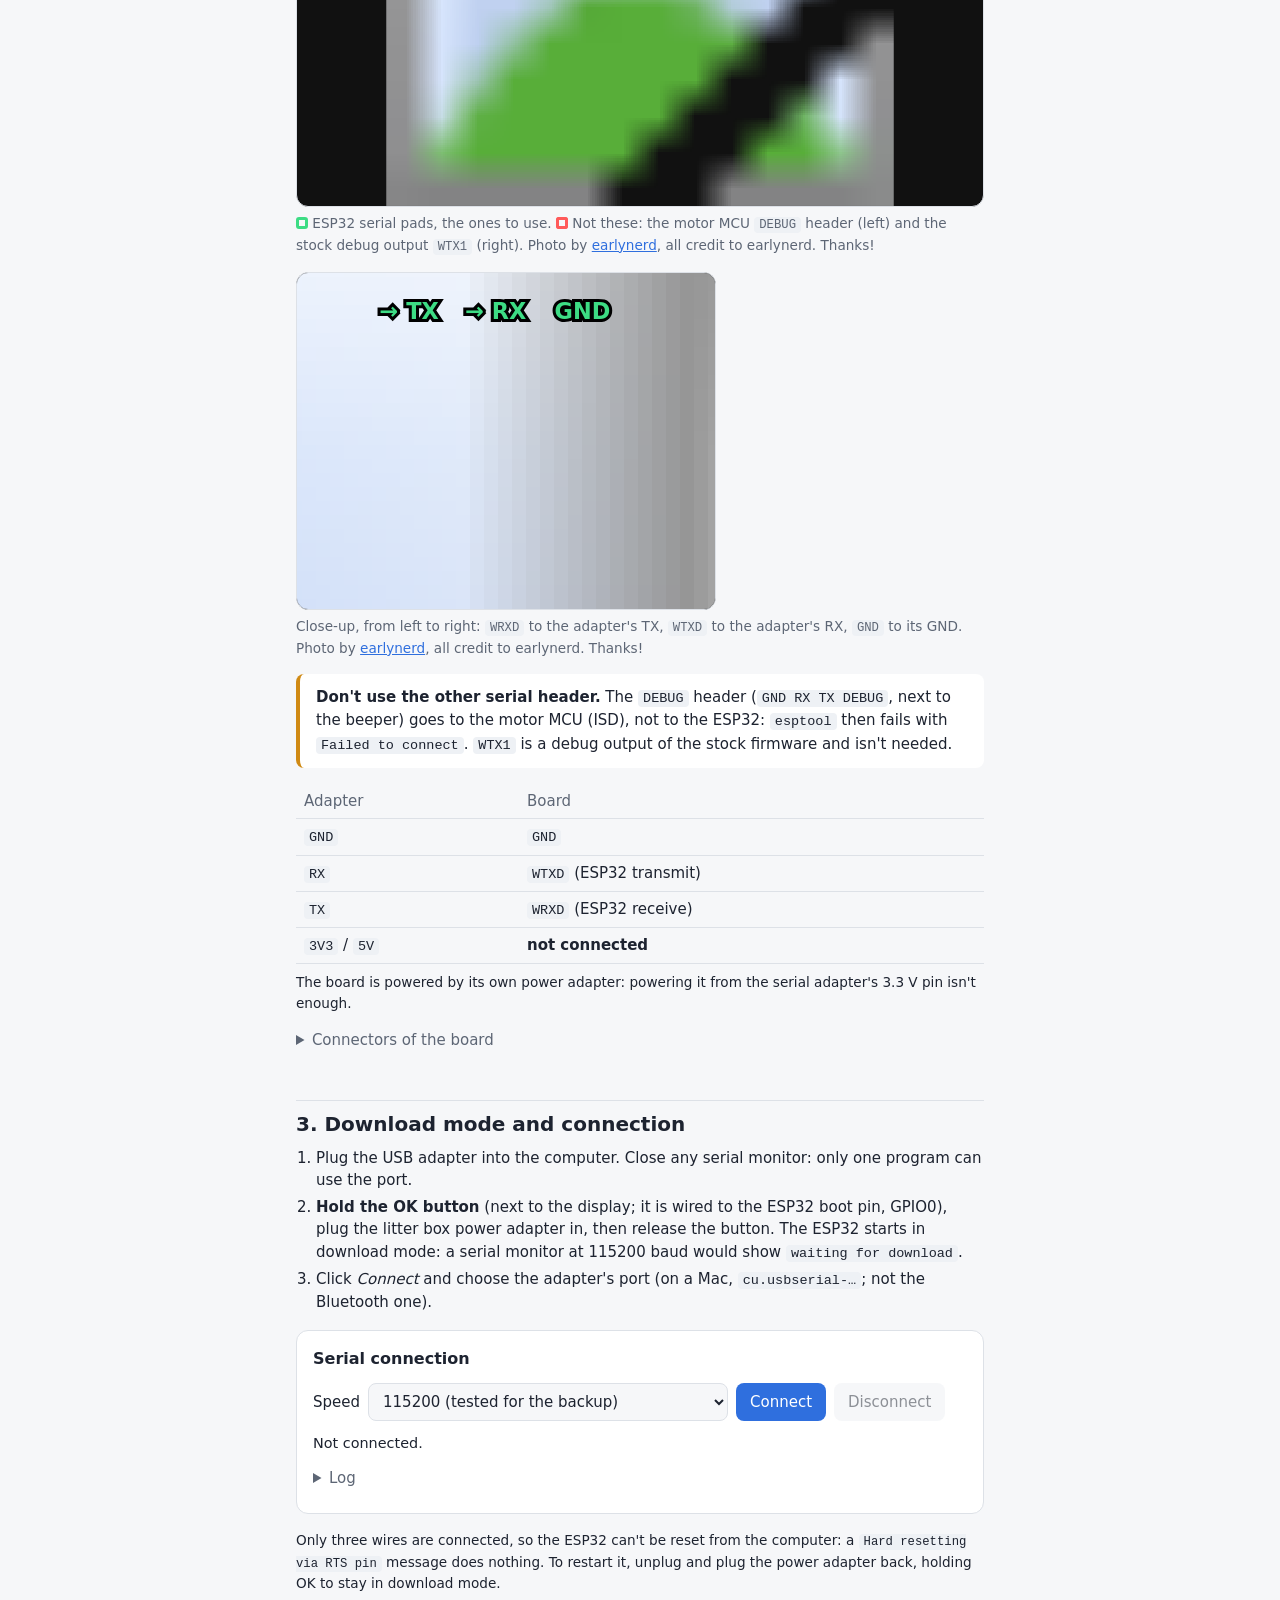
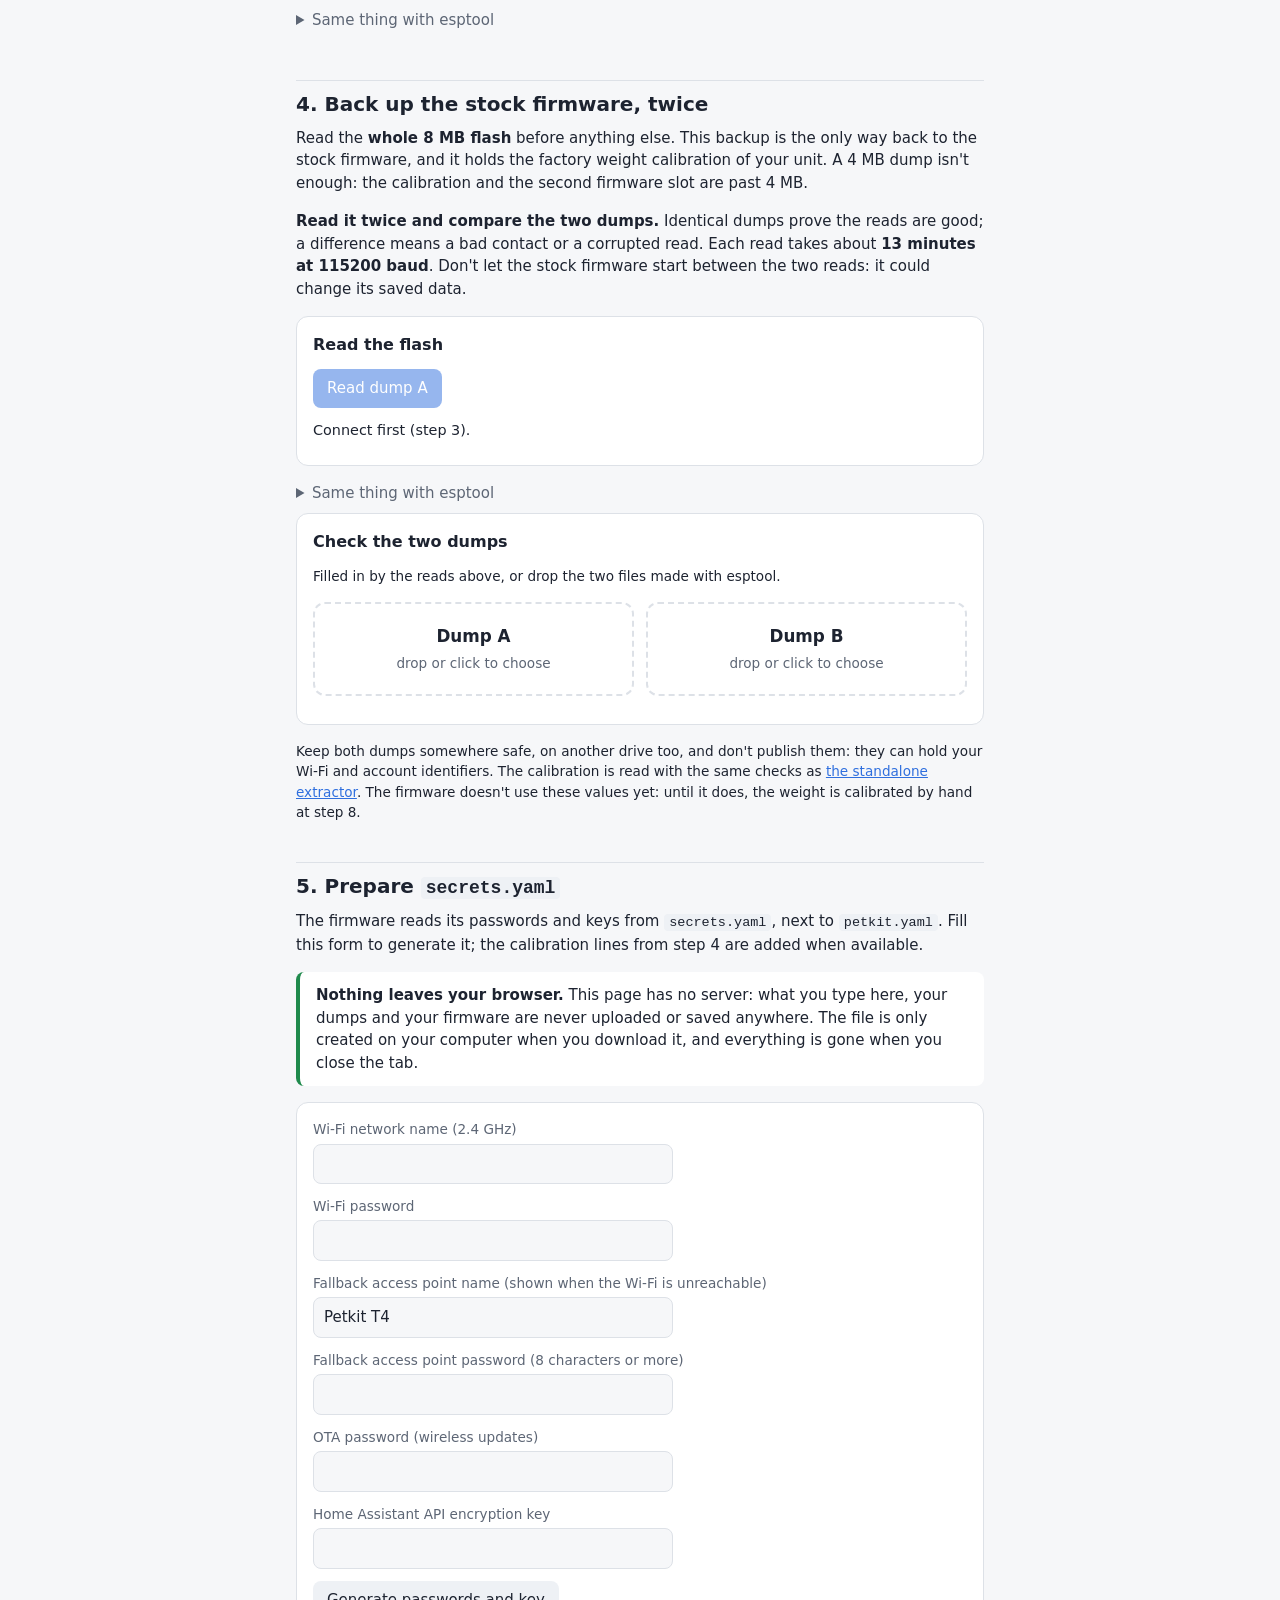
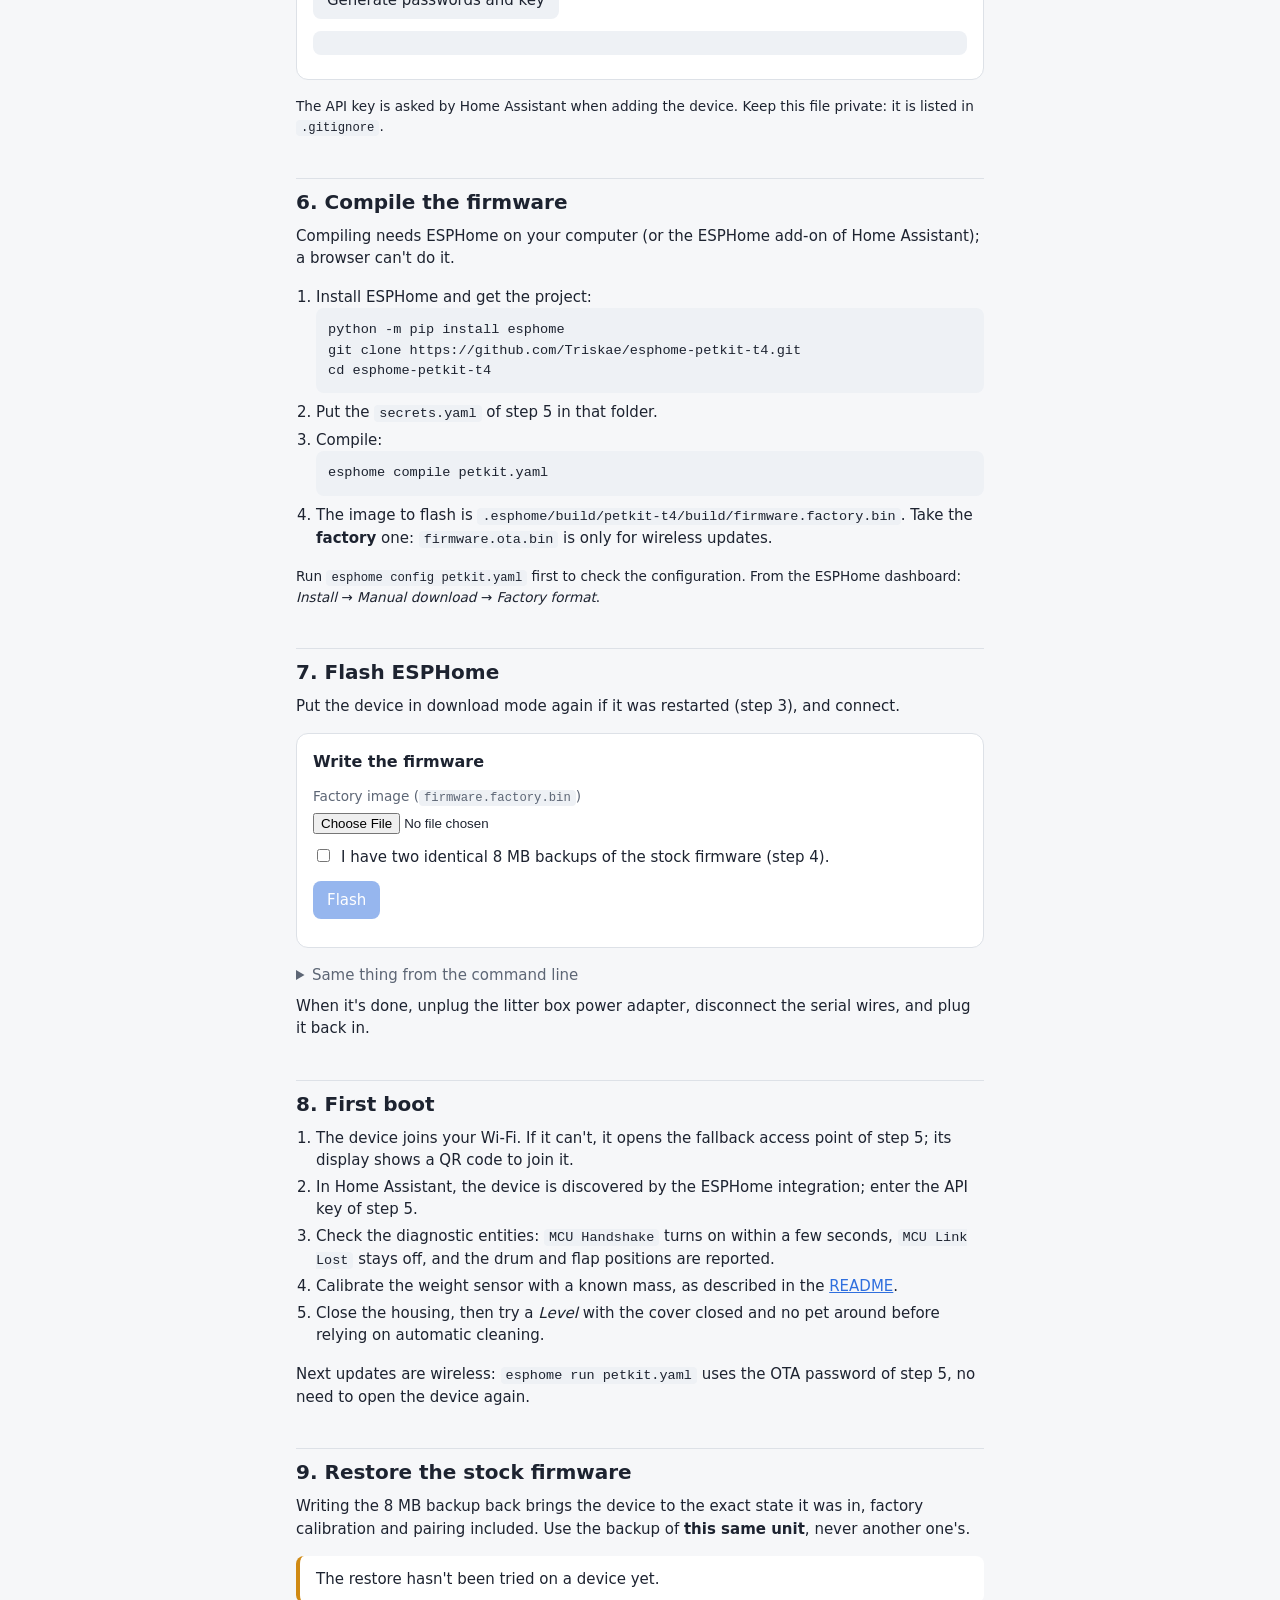
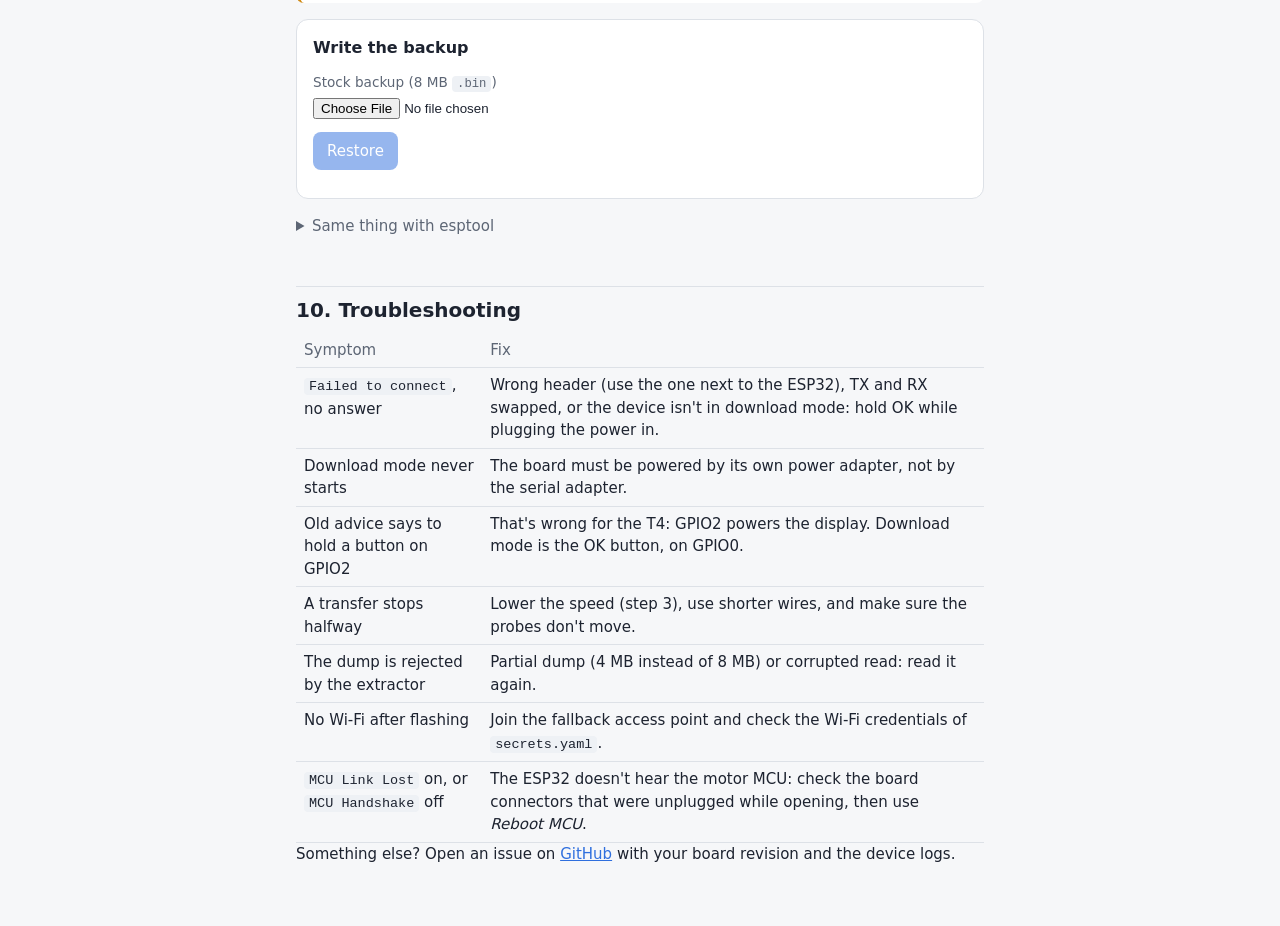
==== commit 079da150: "docs: clarify the guide's privacy and calibration hand-off" ====
--- a/index.html
+++ b/index.html
@@ -172,7 +172,10 @@
 
 	<section class="step" id="secrets">
 		<h2>5. Prepare <code>secrets.yaml</code></h2>
-		<p>The firmware reads its passwords and keys from <code>secrets.yaml</code>, next to <code>petkit.yaml</code>. Fill this form to generate it; the calibration lines from step 4 are added when available. Nothing leaves the page.</p>
+		<p>The firmware reads its passwords and keys from <code>secrets.yaml</code>, next to <code>petkit.yaml</code>. Fill this form to generate it; the calibration lines from step 4 are added when available.</p>
+		<div class="callout privacy">
+			<p><strong>Nothing leaves your browser.</strong> This page has no server: what you type here, your dumps and your firmware are never uploaded or saved anywhere. The file is only created on your computer when you download it, and everything is gone when you close the tab.</p>
+		</div>
 		<div class="tool">
 			<label class="field"><span>Wi-Fi network name (2.4 GHz)</span><input type="text" id="wifi-ssid" autocomplete="off"></label>
 			<label class="field"><span>Wi-Fi password</span><input type="password" id="wifi-password" autocomplete="off"></label>
@@ -384,7 +387,7 @@
 	try {
 		const data = extract(buffer);
 		calibration = data.calibration;
-		renderCalibration($('calibration'), name, data);
+		renderCalibration($('calibration'), name, data, { guide: true });
 	} catch (error) {
 		calibration = null;
 		renderCalibrationError($('calibration'), name, error);
@@ -406,11 +409,11 @@
 
 const VERDICT_ICONS = { ok: '✓ ', err: '✗ ', wait: '' };
 
-function showVerdict(kind, title, detail) {
+function showVerdict(kind, title, detail, next = '') {
 	const verdict = $('dump-verdict');
 	verdict.hidden = false;
 	verdict.className = 'verdict ' + kind;
-	verdict.innerHTML = `${VERDICT_ICONS[kind]}${escape(title)}<p>${escape(detail)}</p>`;
+	verdict.innerHTML = `${VERDICT_ICONS[kind]}${escape(title)}<p>${escape(detail)}</p>${next}`;
 }
 
 function compareDumps() {
@@ -432,7 +435,8 @@
 			            `First difference at ${hex(offset)}. Check the contacts, keep the device in download mode, and read again until two reads match.`);
 		else {
 			showVerdict('ok', 'The two dumps are identical: you can go to the next step.',
-			            a.sha ? `SHA-256 ${a.sha}` : 'Byte for byte identical.');
+			            a.sha ? `SHA-256 ${a.sha}` : 'Byte for byte identical.',
+			            '<a class="button" href="#secrets">Continue to step 5 →</a>');
 			$('backup-confirmed').checked = true;
 		}
 	}
--- a/site/style.css
+++ b/site/style.css
@@ -95,3 +95,5 @@
 .verdict.err { background: color-mix(in srgb, var(--err) 15%, transparent); color: var(--err); }
 .verdict p { margin: 4px 0 0; font-weight: 400; color: inherit; }
 @media (max-width: 560px) { .dump-slots { grid-template-columns: 1fr; } }
+.callout.privacy { border-left-color: var(--ok); }
+.verdict .button { margin-top: 10px; font-weight: 600; }
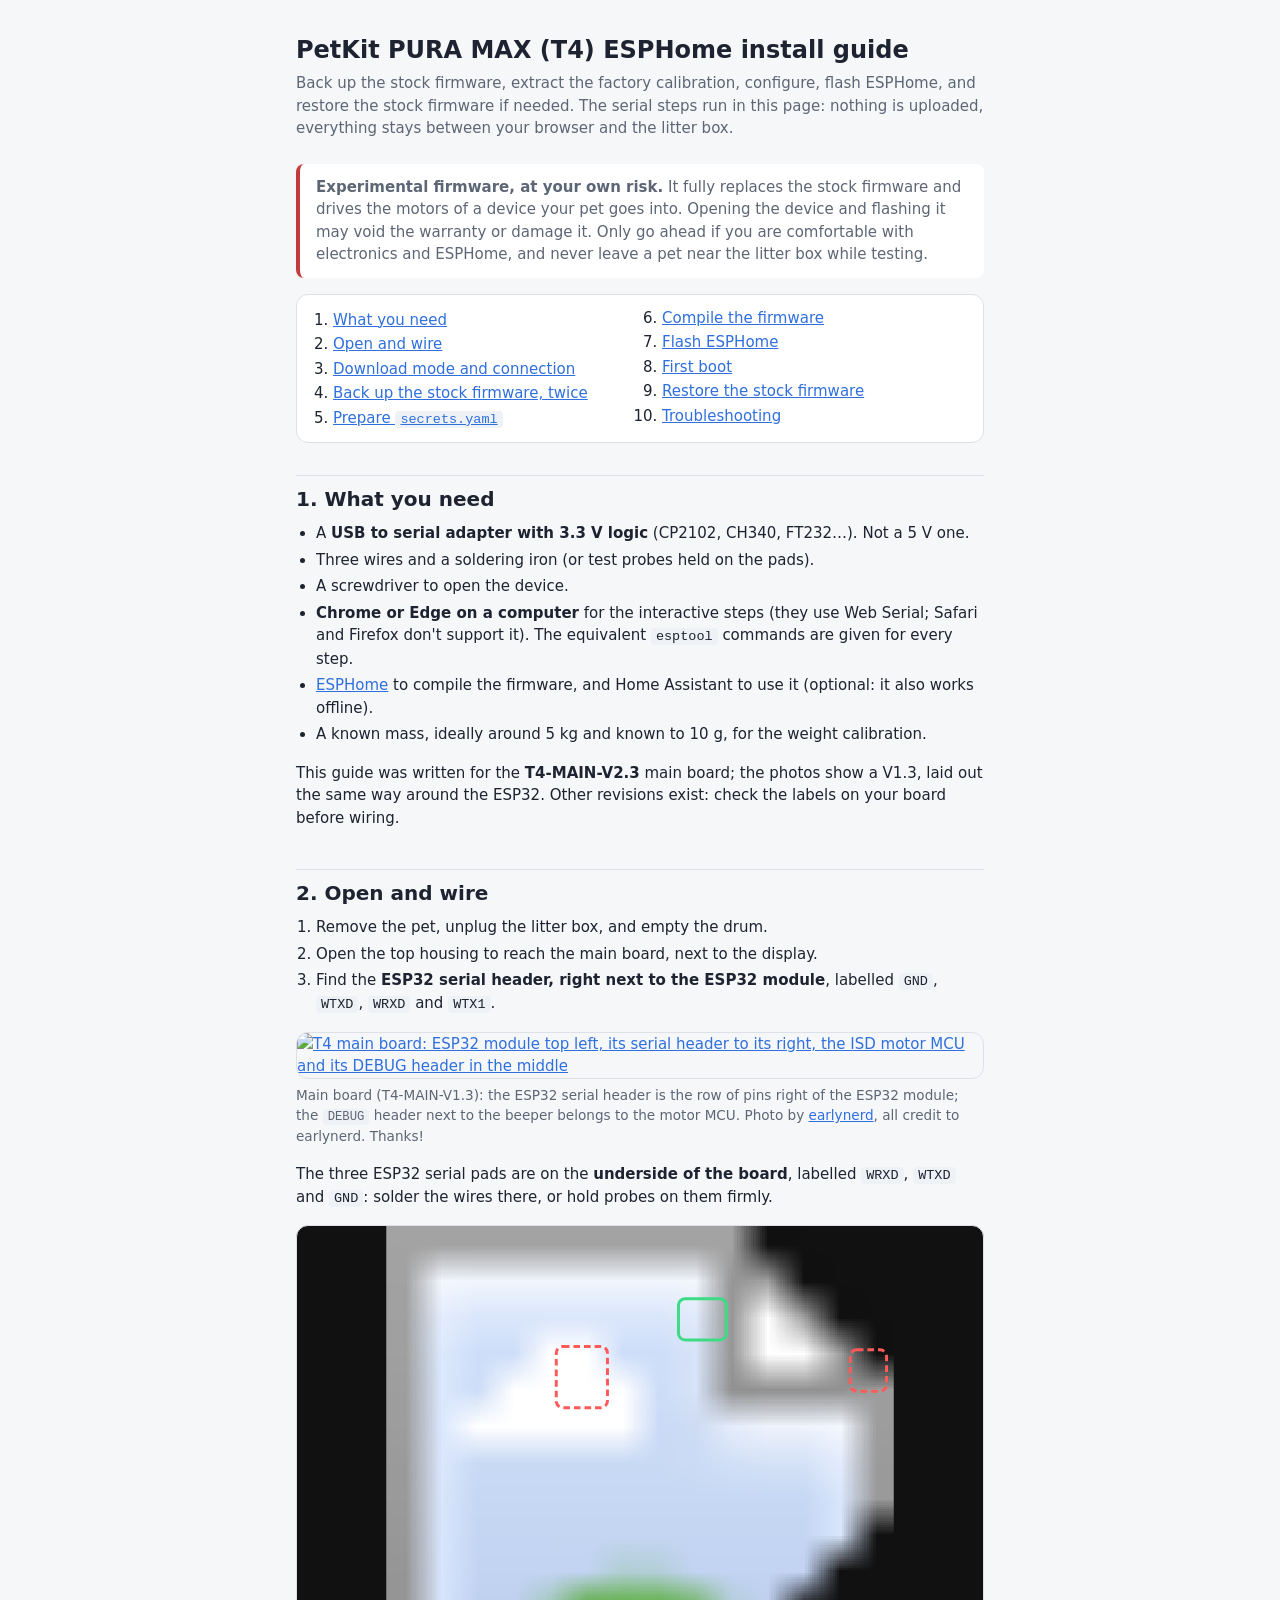
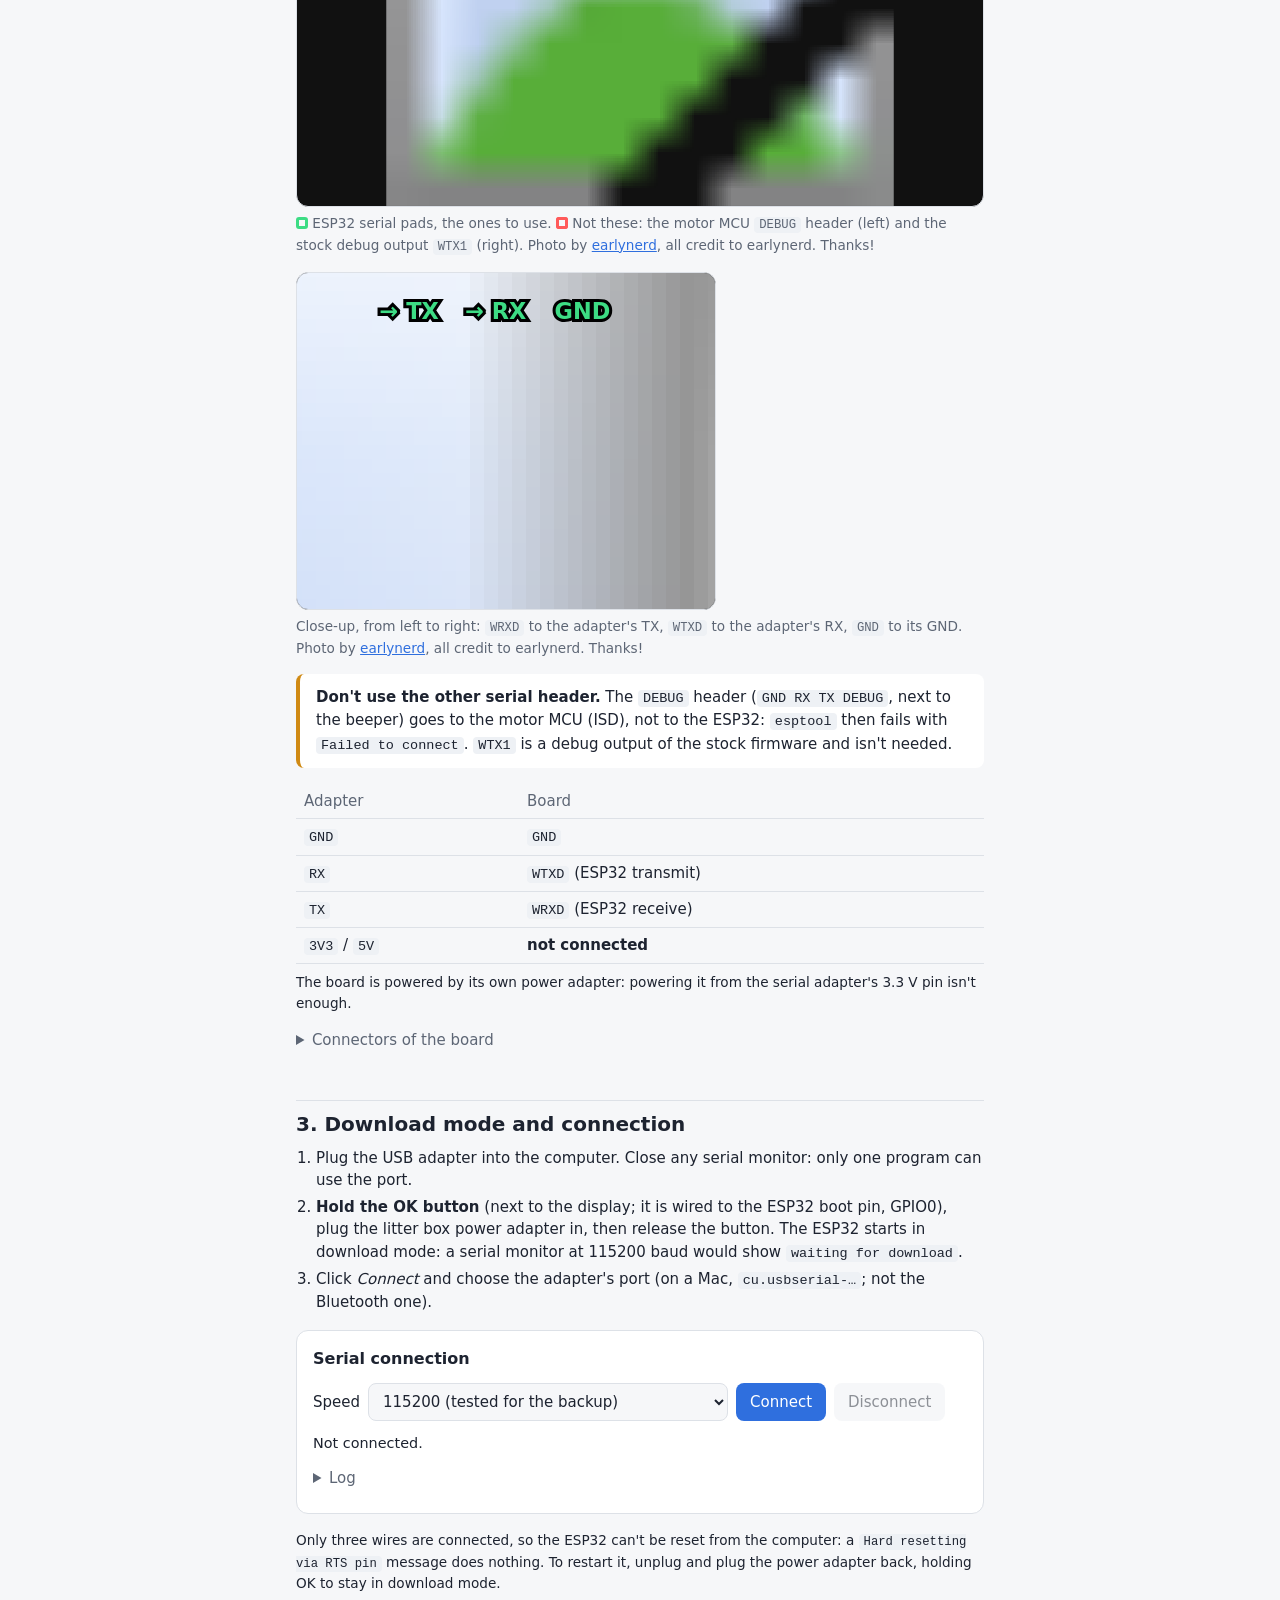
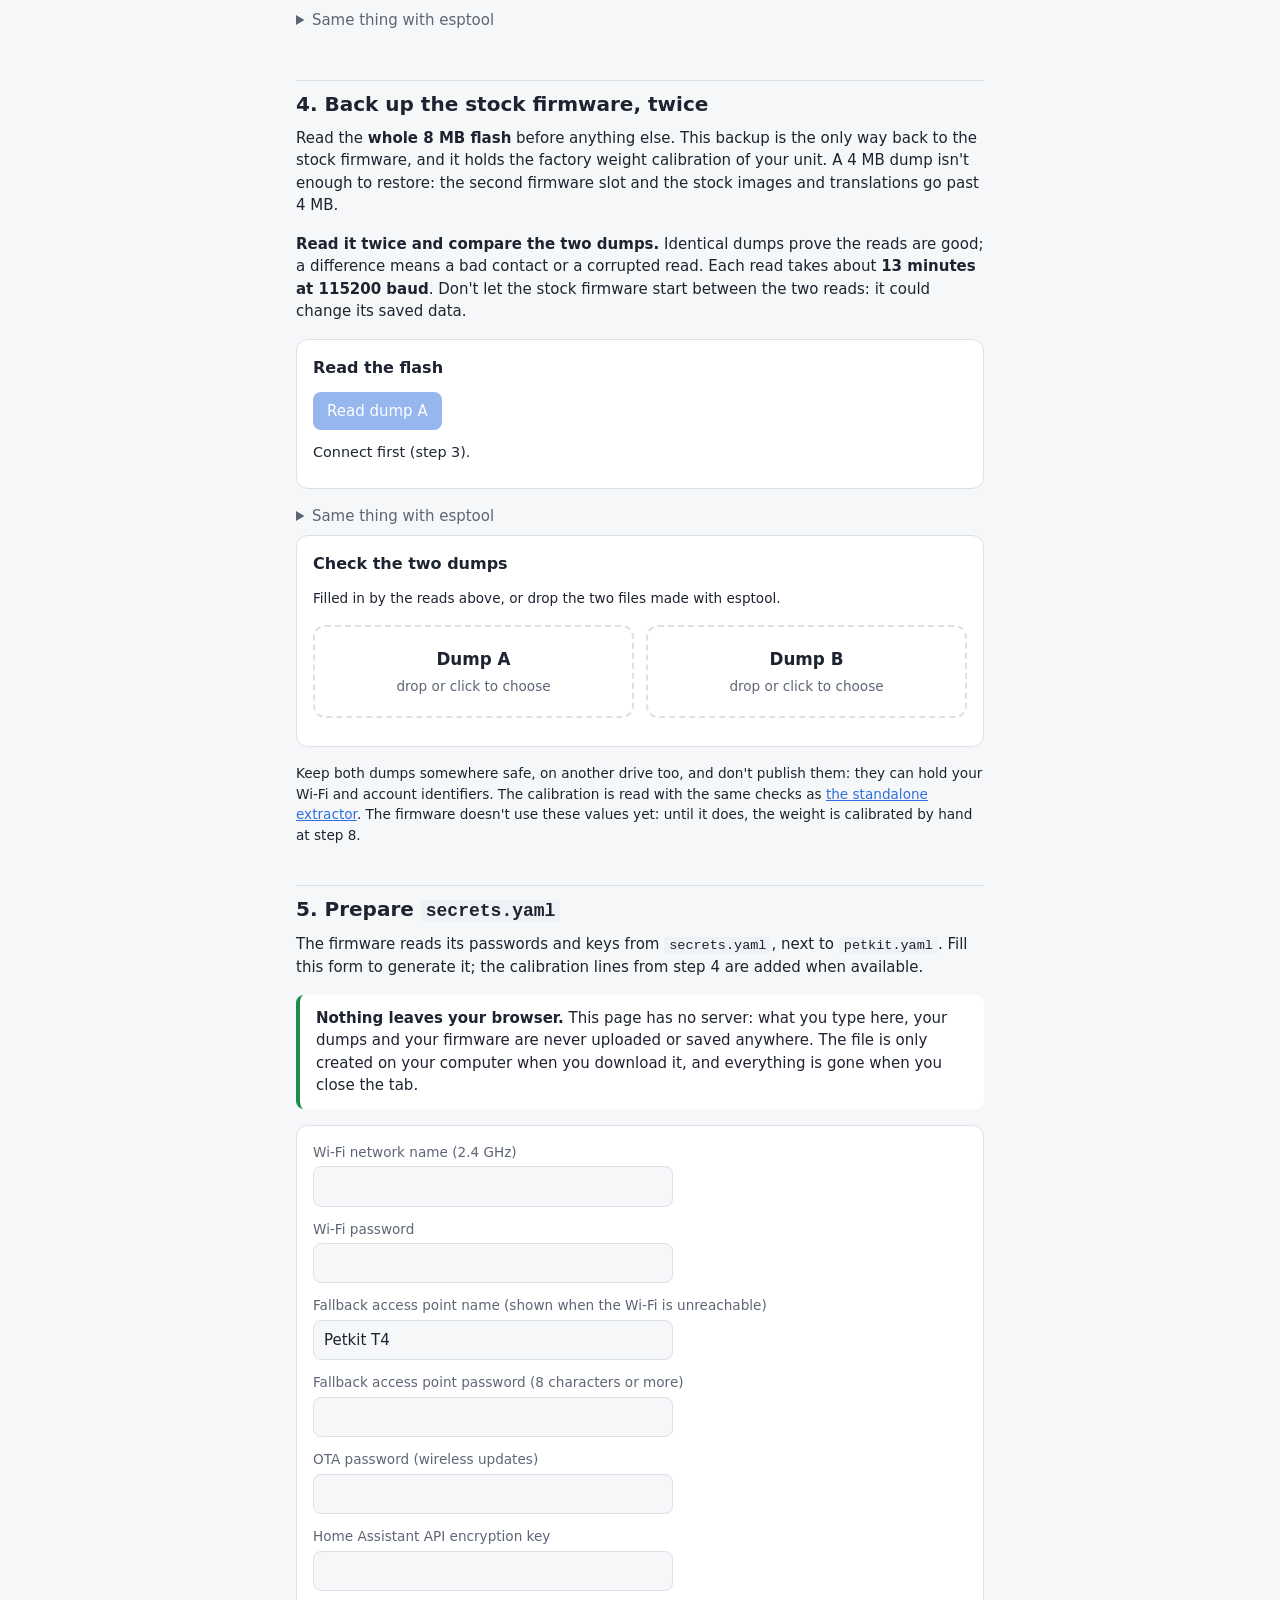
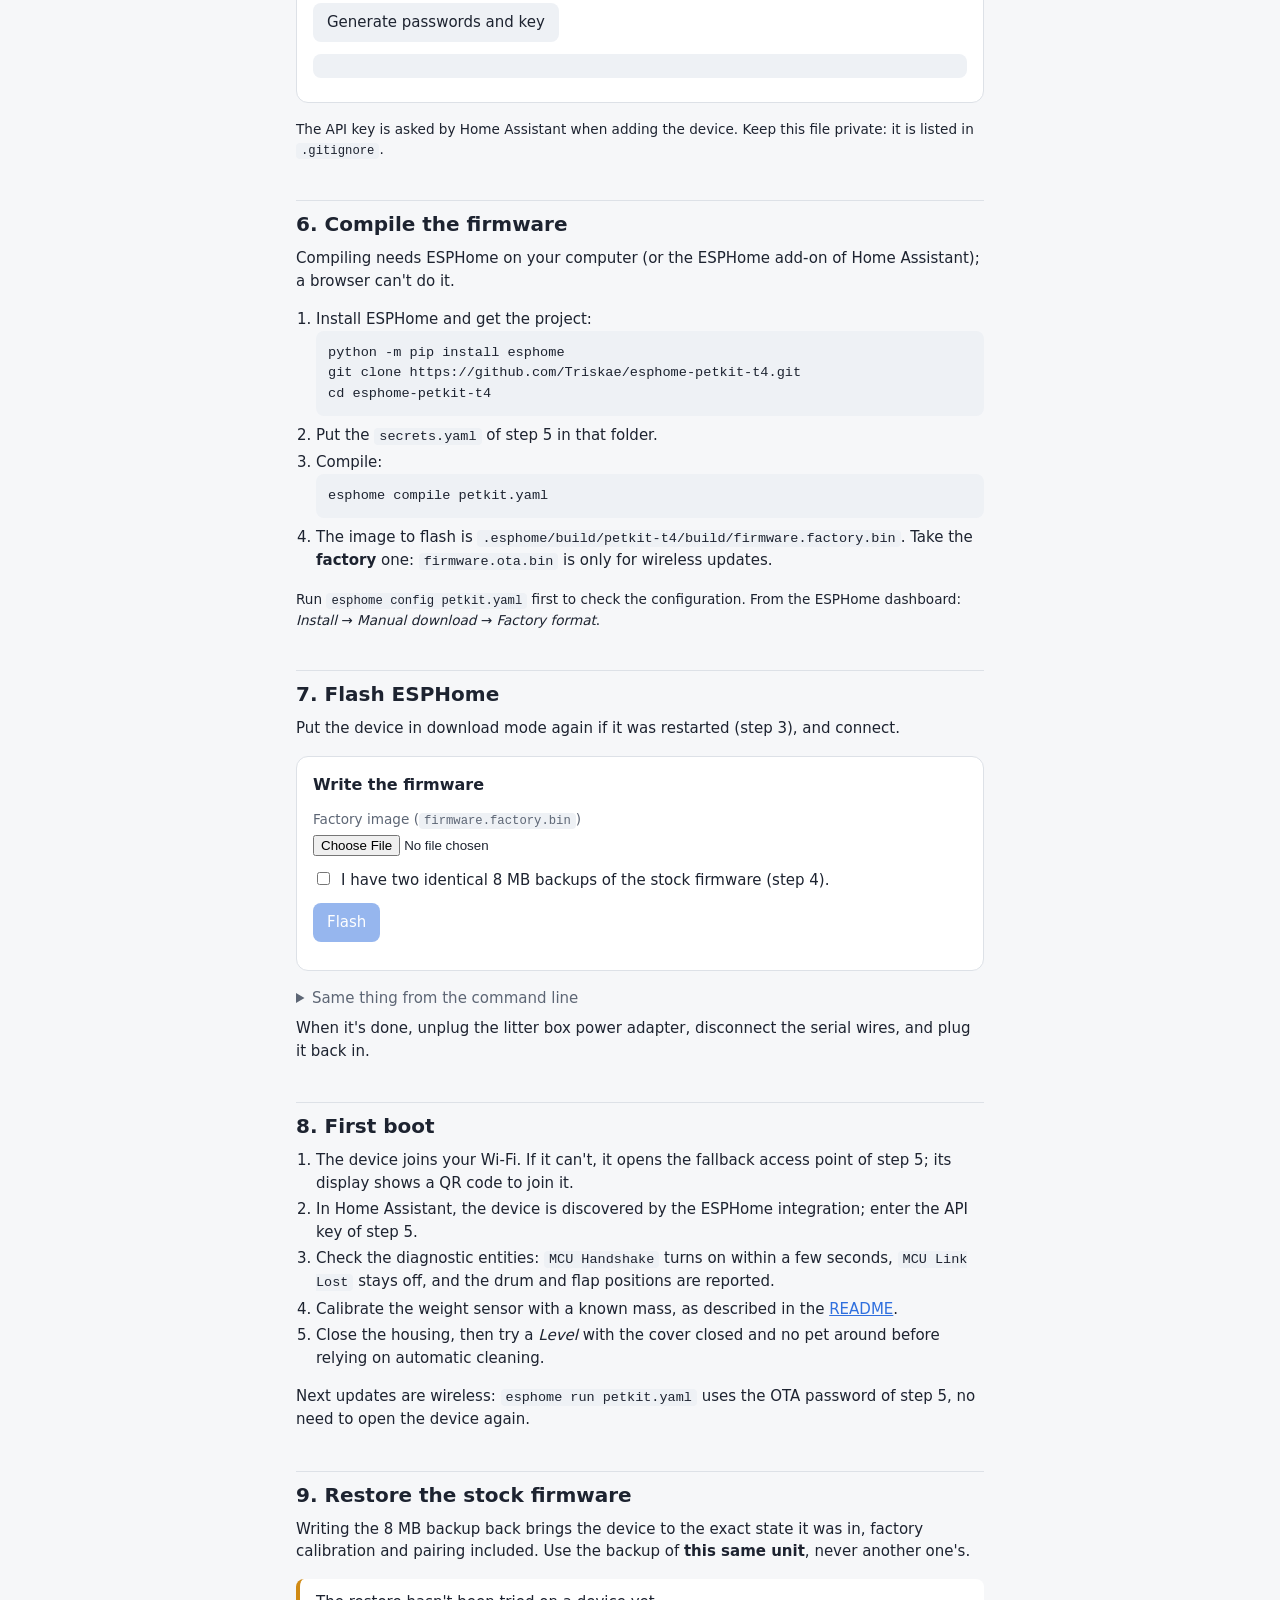
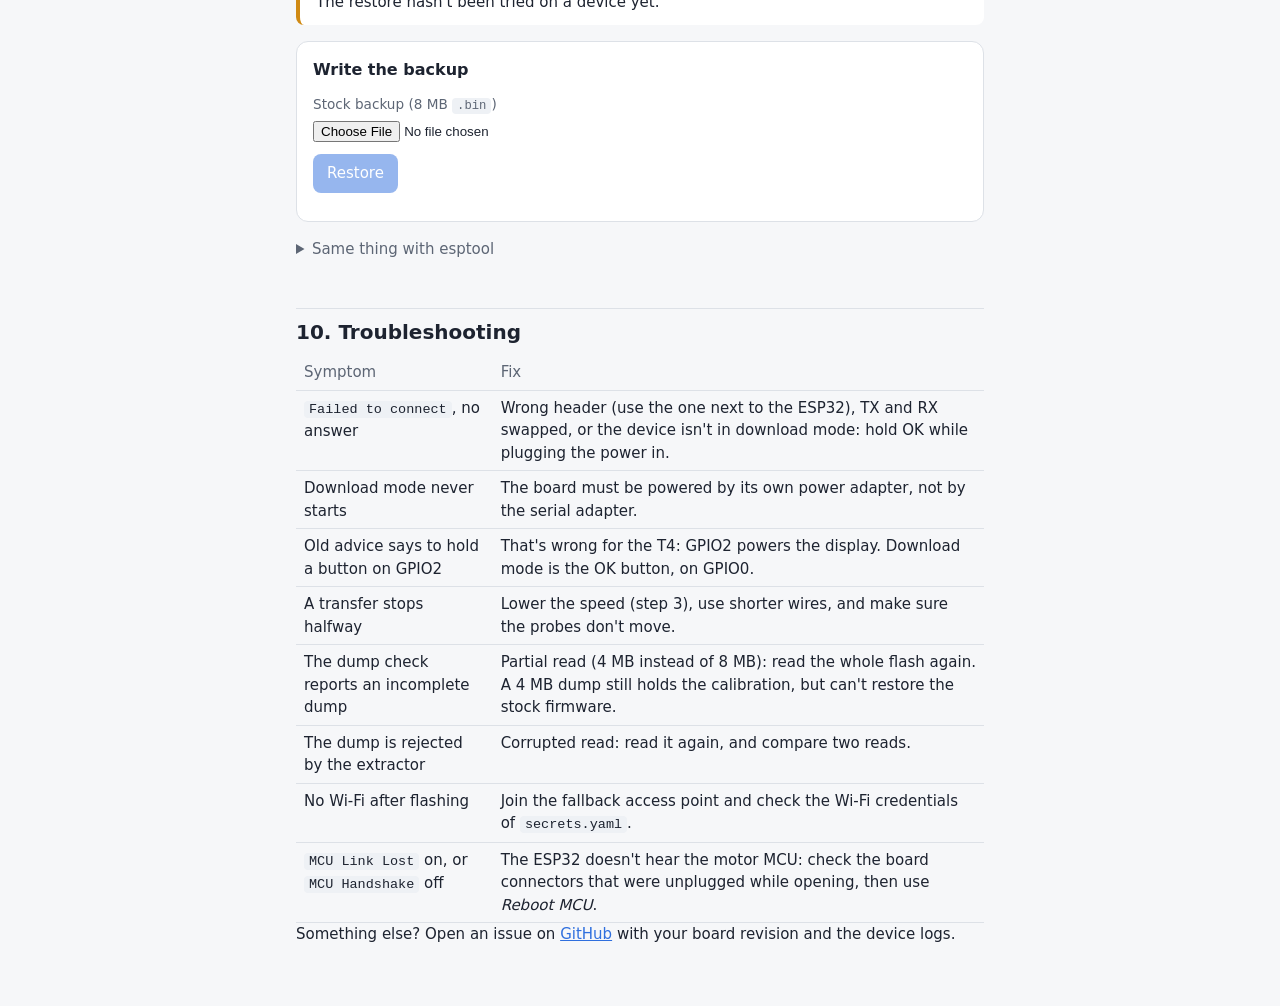
==== commit 283dc9cf: "docs: fix the guide's 4 MB dump advice and check the AP password The calibration partition sits at 0" ====
--- a/index.html
+++ b/index.html
@@ -131,7 +131,7 @@
 
 	<section class="step" id="backup">
 		<h2>4. Back up the stock firmware, twice</h2>
-		<p>Read the <strong>whole 8 MB flash</strong> before anything else. This backup is the only way back to the stock firmware, and it holds the factory weight calibration of your unit. A 4 MB dump isn't enough: the calibration and the second firmware slot are past 4 MB.</p>
+		<p>Read the <strong>whole 8 MB flash</strong> before anything else. This backup is the only way back to the stock firmware, and it holds the factory weight calibration of your unit. A 4 MB dump isn't enough to restore: the second firmware slot and the stock images and translations go past 4 MB.</p>
 		<p><strong>Read it twice and compare the two dumps.</strong> Identical dumps prove the reads are good; a difference means a bad contact or a corrupted read. Each read takes about <strong>13 minutes at 115200 baud</strong>. Don't let the stock firmware start between the two reads: it could change its saved data.</p>
 		<div class="tool">
 			<h3>Read the flash</h3>
@@ -181,6 +181,7 @@
 			<label class="field"><span>Wi-Fi password</span><input type="password" id="wifi-password" autocomplete="off"></label>
 			<label class="field"><span>Fallback access point name (shown when the Wi-Fi is unreachable)</span><input type="text" id="ap-ssid" value="Petkit T4"></label>
 			<label class="field"><span>Fallback access point password (8 characters or more)</span><input type="text" id="ap-password" autocomplete="off"></label>
+			<p class="status err" id="ap-password-short" hidden>Too short: Wi-Fi needs 8 characters or more, ESPHome would refuse to compile.</p>
 			<label class="field"><span>OTA password (wireless updates)</span><input type="text" id="ota-password" autocomplete="off"></label>
 			<label class="field"><span>Home Assistant API encryption key</span><input type="text" id="api-key" autocomplete="off"></label>
 			<div class="row">
@@ -270,7 +271,8 @@
 			<tr><td>Download mode never starts</td><td>The board must be powered by its own power adapter, not by the serial adapter.</td></tr>
 			<tr><td>Old advice says to hold a button on GPIO2</td><td>That's wrong for the T4: GPIO2 powers the display. Download mode is the OK button, on GPIO0.</td></tr>
 			<tr><td>A transfer stops halfway</td><td>Lower the speed (step 3), use shorter wires, and make sure the probes don't move.</td></tr>
-			<tr><td>The dump is rejected by the extractor</td><td>Partial dump (4 MB instead of 8 MB) or corrupted read: read it again.</td></tr>
+			<tr><td>The dump check reports an incomplete dump</td><td>Partial read (4 MB instead of 8 MB): read the whole flash again. A 4 MB dump still holds the calibration, but can't restore the stock firmware.</td></tr>
+			<tr><td>The dump is rejected by the extractor</td><td>Corrupted read: read it again, and compare two reads.</td></tr>
 			<tr><td>No Wi-Fi after flashing</td><td>Join the fallback access point and check the Wi-Fi credentials of <code>secrets.yaml</code>.</td></tr>
 			<tr><td><code>MCU Link Lost</code> on, or <code>MCU Handshake</code> off</td><td>The ESP32 doesn't hear the motor MCU: check the board connectors that were unplugged while opening, then use <em>Reboot MCU</em>.</td></tr>
 		</table>
@@ -518,6 +520,8 @@
 }
 
 function updateSecrets() {
+	const apPassword = $('ap-password').value;
+	$('ap-password-short').hidden = !apPassword || apPassword.length >= 8;  // empty: open access point
 	const text = secretsText();
 	$('secrets-yaml').textContent = text;
 	const actions = $('secrets-actions');
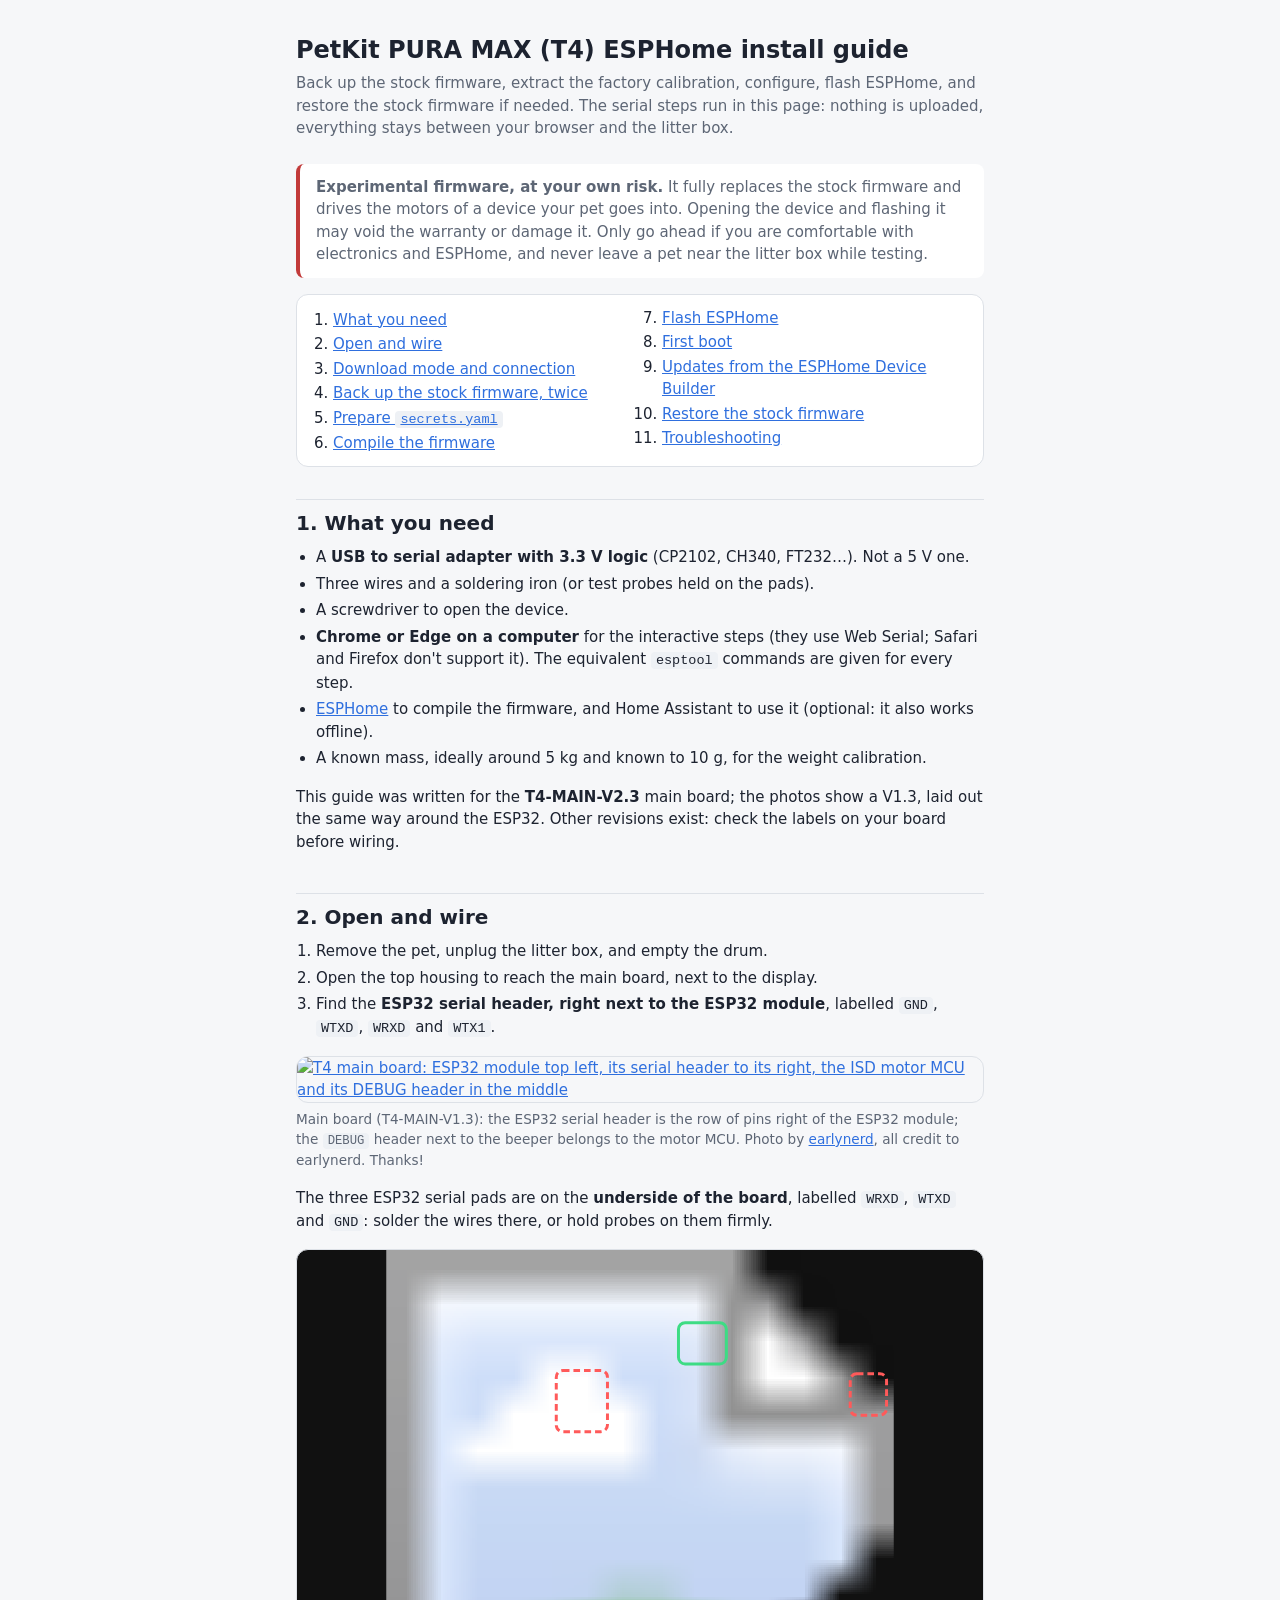
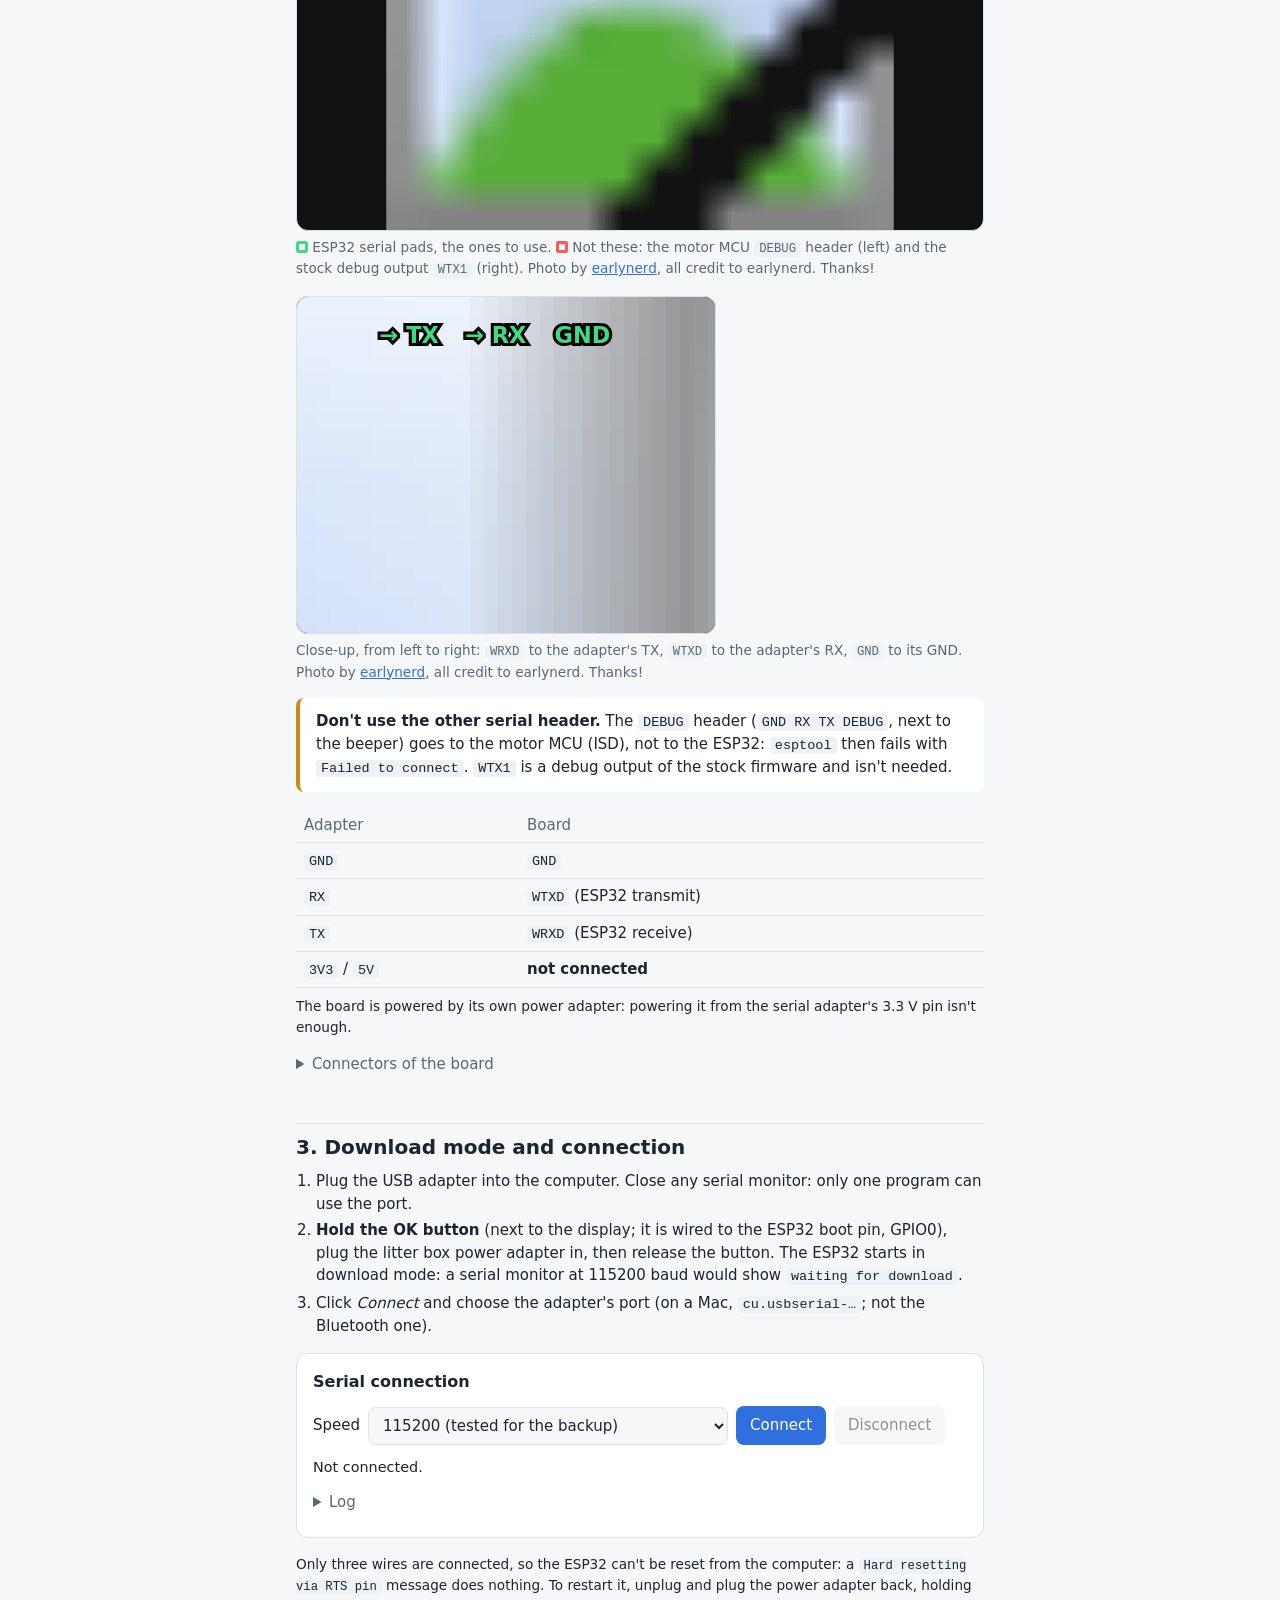
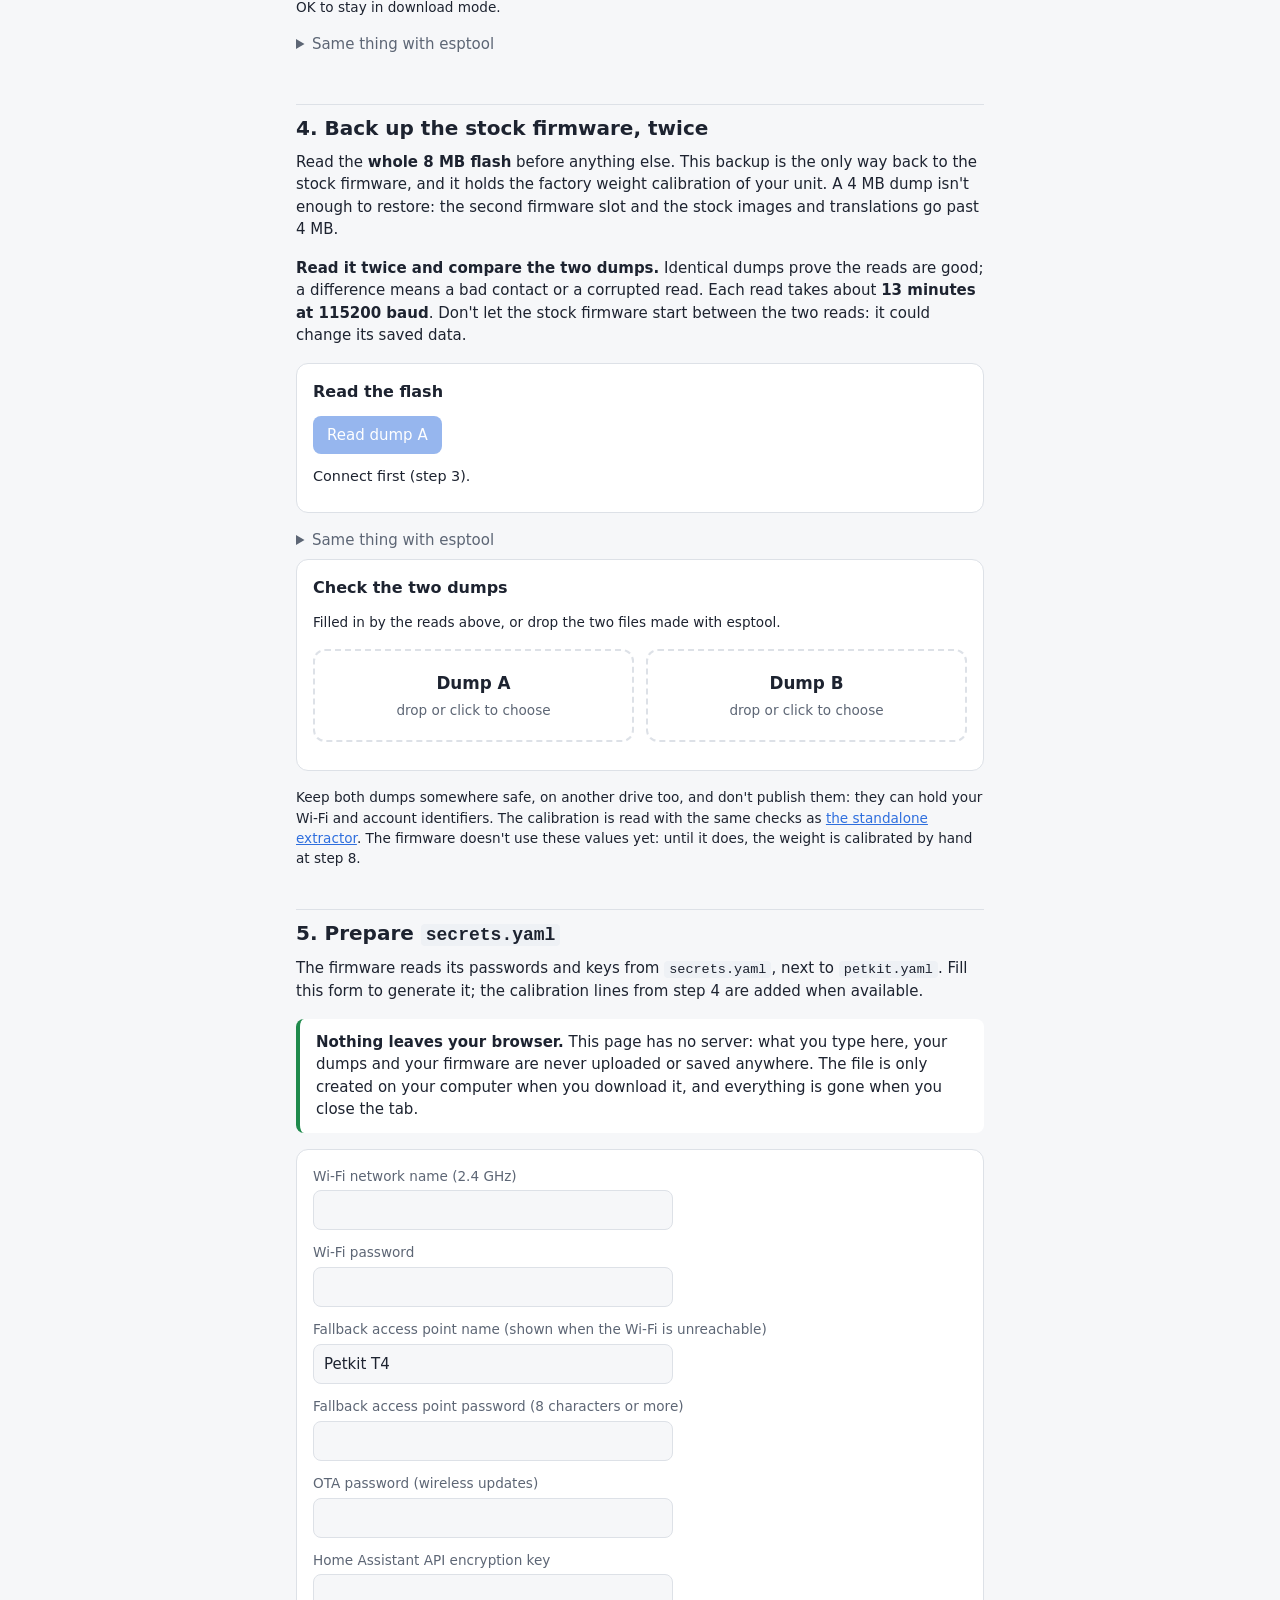
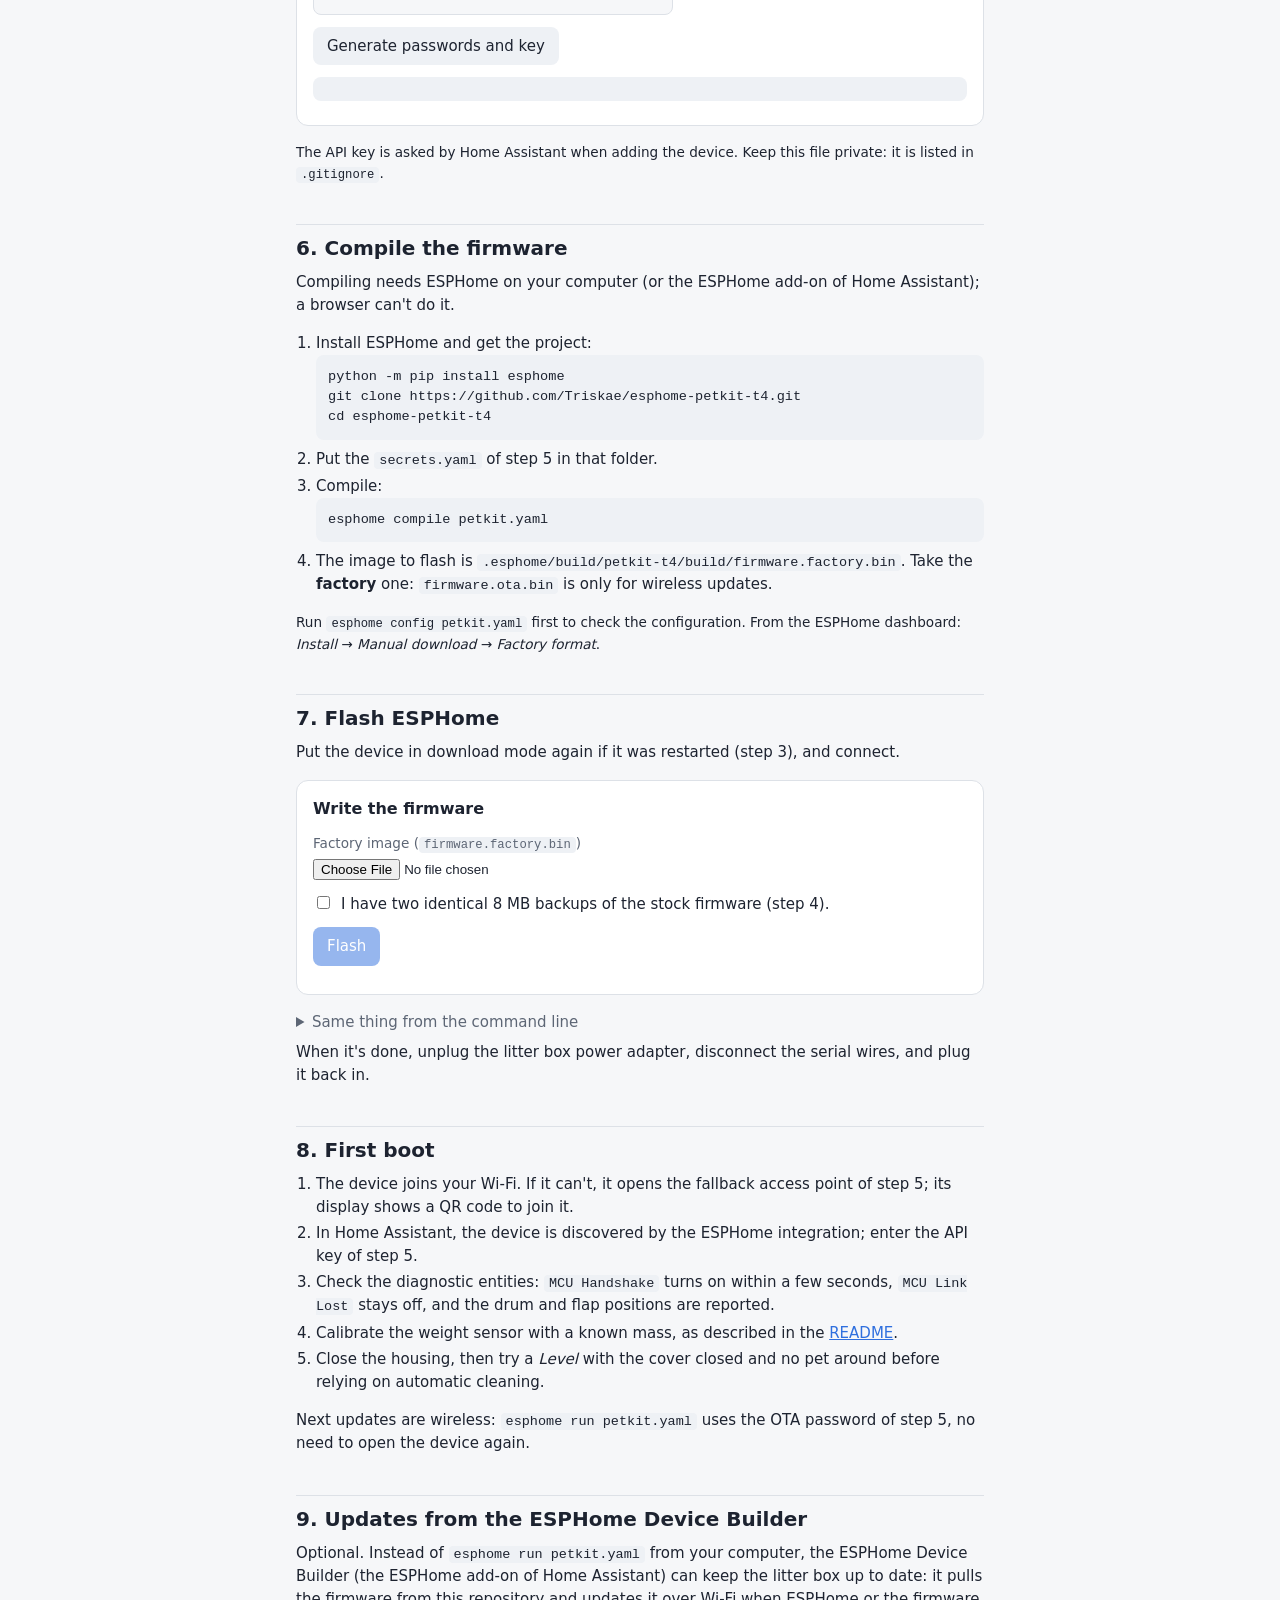
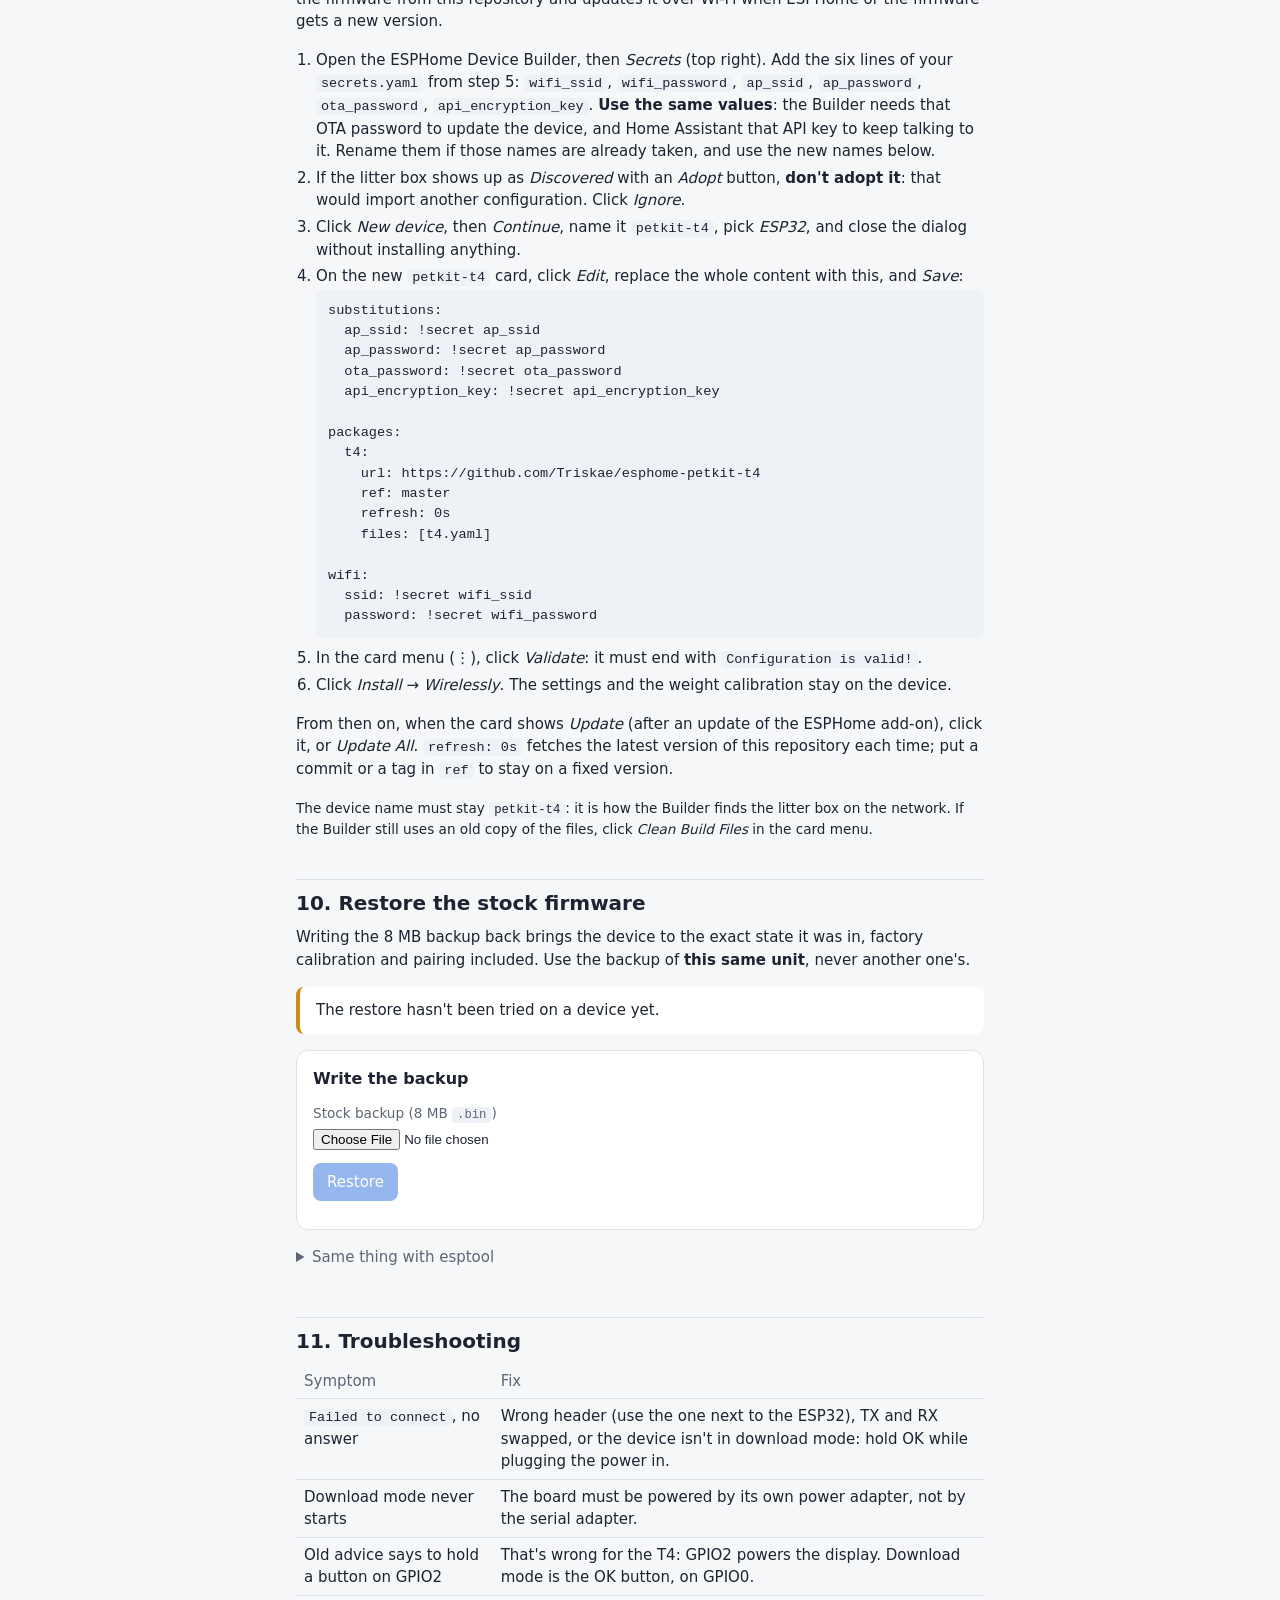
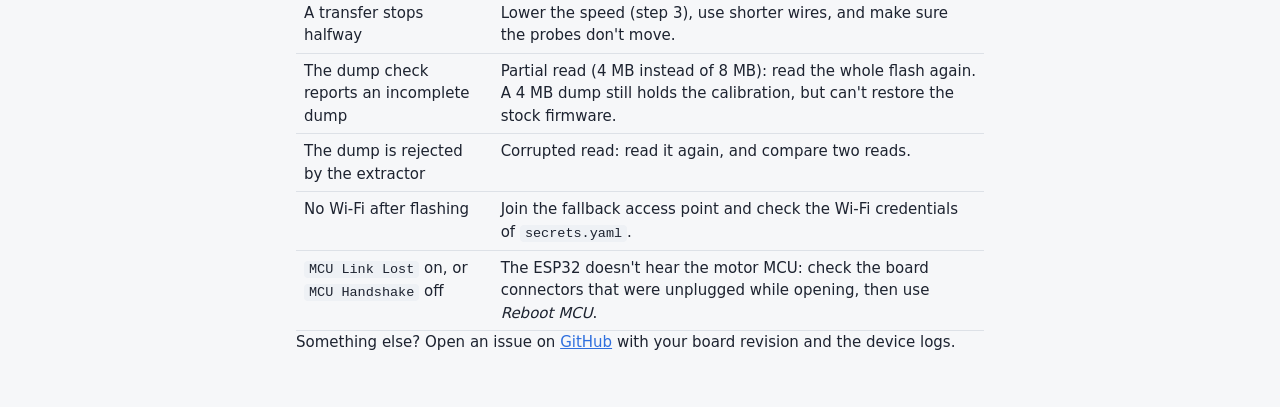
==== commit 0e76676c: "Install guide and README: updates from the ESPHome Device Builder New step 9 in the guide, and the s" ====
--- a/index.html
+++ b/index.html
@@ -28,6 +28,7 @@
 			<li><a href="#compile">Compile the firmware</a></li>
 			<li><a href="#flash">Flash ESPHome</a></li>
 			<li><a href="#first-boot">First boot</a></li>
+			<li><a href="#device-builder">Updates from the ESPHome Device Builder</a></li>
 			<li><a href="#restore">Restore the stock firmware</a></li>
 			<li><a href="#troubleshooting">Troubleshooting</a></li>
 		</ol>
@@ -241,8 +242,39 @@
 		<p>Next updates are wireless: <code>esphome run petkit.yaml</code> uses the OTA password of step 5, no need to open the device again.</p>
 	</section>
 
+	<section class="step" id="device-builder">
+		<h2>9. Updates from the ESPHome Device Builder</h2>
+		<p>Optional. Instead of <code>esphome run petkit.yaml</code> from your computer, the ESPHome Device Builder (the ESPHome add-on of Home Assistant) can keep the litter box up to date: it pulls the firmware from this repository and updates it over Wi-Fi when ESPHome or the firmware gets a new version.</p>
+		<ol>
+			<li>Open the ESPHome Device Builder, then <em>Secrets</em> (top right). Add the six lines of your <code>secrets.yaml</code> from step 5: <code>wifi_ssid</code>, <code>wifi_password</code>, <code>ap_ssid</code>, <code>ap_password</code>, <code>ota_password</code>, <code>api_encryption_key</code>. <strong>Use the same values</strong>: the Builder needs that OTA password to update the device, and Home Assistant that API key to keep talking to it. Rename them if those names are already taken, and use the new names below.</li>
+			<li>If the litter box shows up as <em>Discovered</em> with an <em>Adopt</em> button, <strong>don't adopt it</strong>: that would import another configuration. Click <em>Ignore</em>.</li>
+			<li>Click <em>New device</em>, then <em>Continue</em>, name it <code>petkit-t4</code>, pick <em>ESP32</em>, and close the dialog without installing anything.</li>
+			<li>On the new <code>petkit-t4</code> card, click <em>Edit</em>, replace the whole content with this, and <em>Save</em>:
+<pre>substitutions:
+  ap_ssid: !secret ap_ssid
+  ap_password: !secret ap_password
+  ota_password: !secret ota_password
+  api_encryption_key: !secret api_encryption_key
+
+packages:
+  t4:
+    url: https://github.com/Triskae/esphome-petkit-t4
+    ref: master
+    refresh: 0s
+    files: [t4.yaml]
+
+wifi:
+  ssid: !secret wifi_ssid
+  password: !secret wifi_password</pre></li>
+			<li>In the card menu (&#8942;), click <em>Validate</em>: it must end with <code>Configuration is valid!</code>.</li>
+			<li>Click <em>Install</em> → <em>Wirelessly</em>. The settings and the weight calibration stay on the device.</li>
+		</ol>
+		<p>From then on, when the card shows <em>Update</em> (after an update of the ESPHome add-on), click it, or <em>Update All</em>. <code>refresh: 0s</code> fetches the latest version of this repository each time; put a commit or a tag in <code>ref</code> to stay on a fixed version.</p>
+		<p class="note">The device name must stay <code>petkit-t4</code>: it is how the Builder finds the litter box on the network. If the Builder still uses an old copy of the files, click <em>Clean Build Files</em> in the card menu.</p>
+	</section>
+
 	<section class="step" id="restore">
-		<h2>9. Restore the stock firmware</h2>
+		<h2>10. Restore the stock firmware</h2>
 		<p>Writing the 8 MB backup back brings the device to the exact state it was in, factory calibration and pairing included. Use the backup of <strong>this same unit</strong>, never another one's.</p>
 		<div class="callout warn"><p>The restore hasn't been tried on a device yet.</p></div>
 		<div class="tool">
@@ -264,7 +296,7 @@
 	</section>
 
 	<section class="step" id="troubleshooting">
-		<h2>10. Troubleshooting</h2>
+		<h2>11. Troubleshooting</h2>
 		<table>
 			<tr><th>Symptom</th><th>Fix</th></tr>
 			<tr><td><code>Failed to connect</code>, no answer</td><td>Wrong header (use the one next to the ESP32), TX and RX swapped, or the device isn't in download mode: hold OK while plugging the power in.</td></tr>
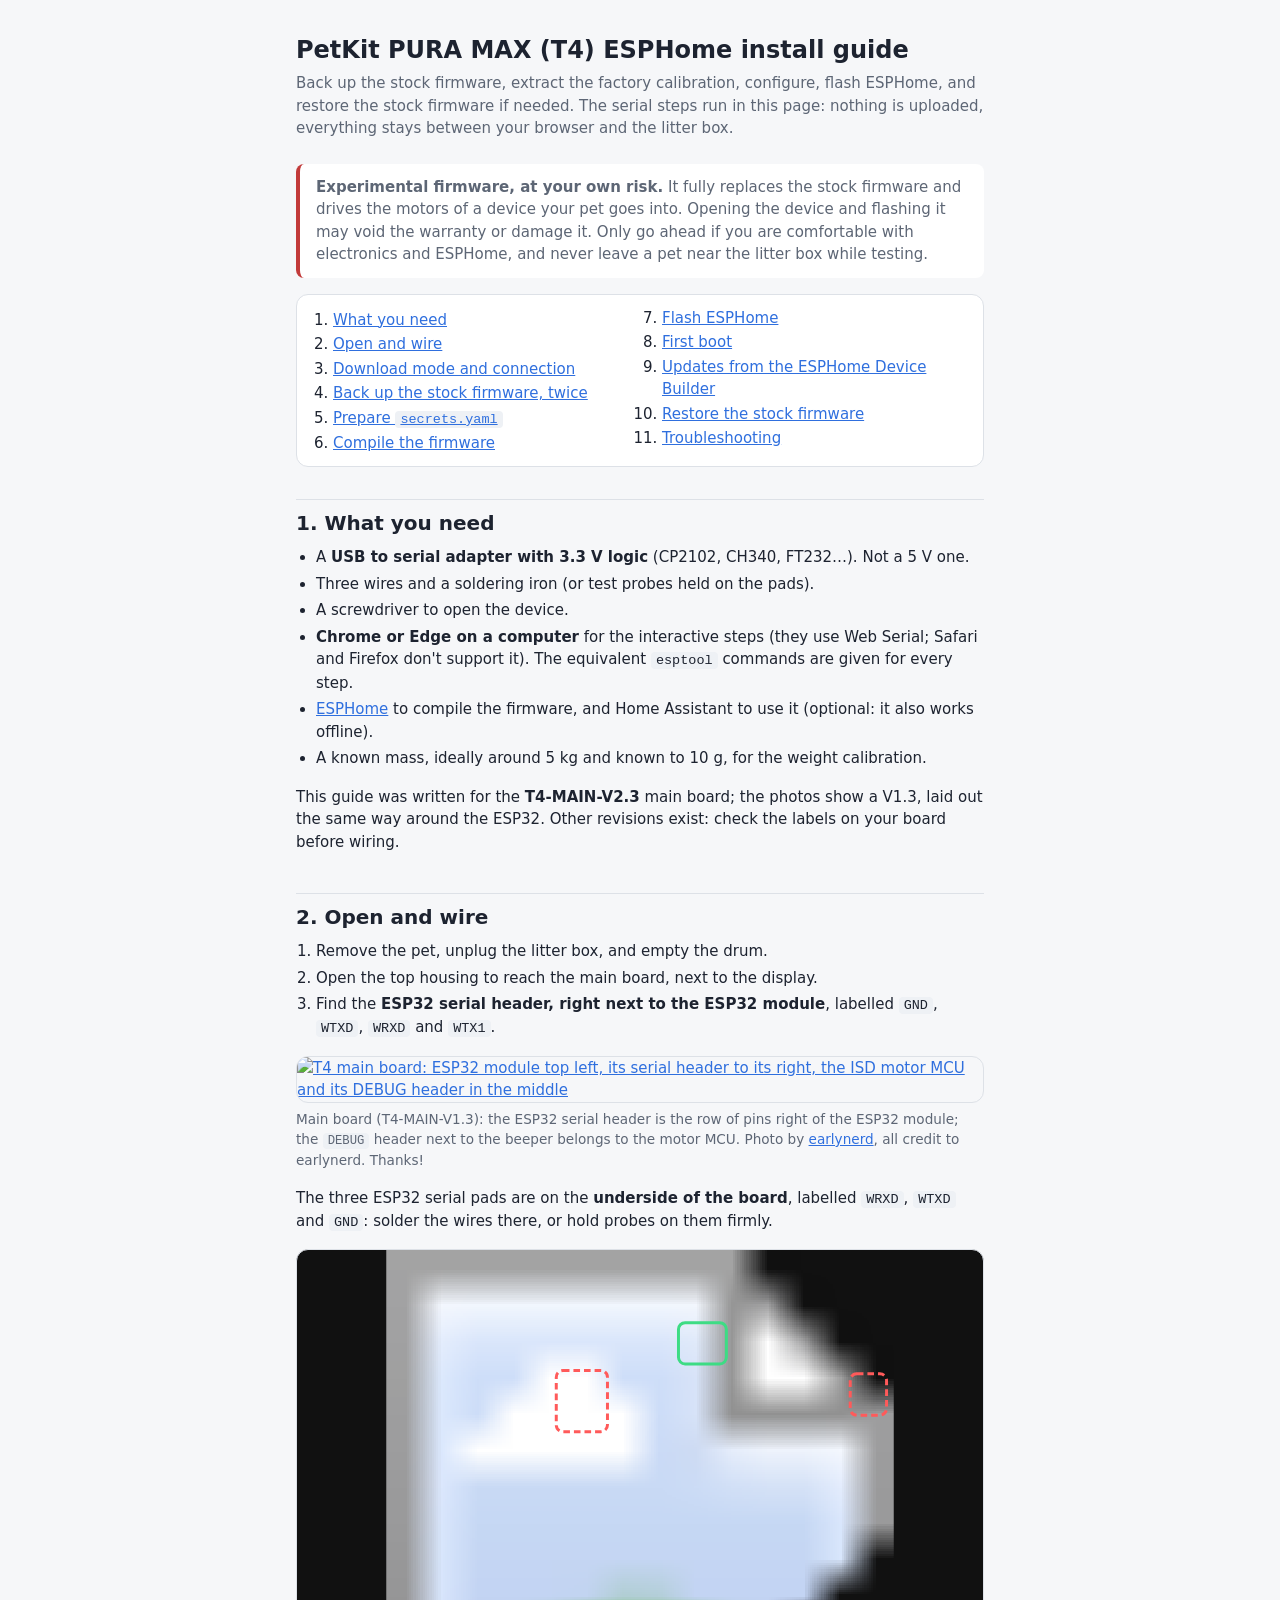
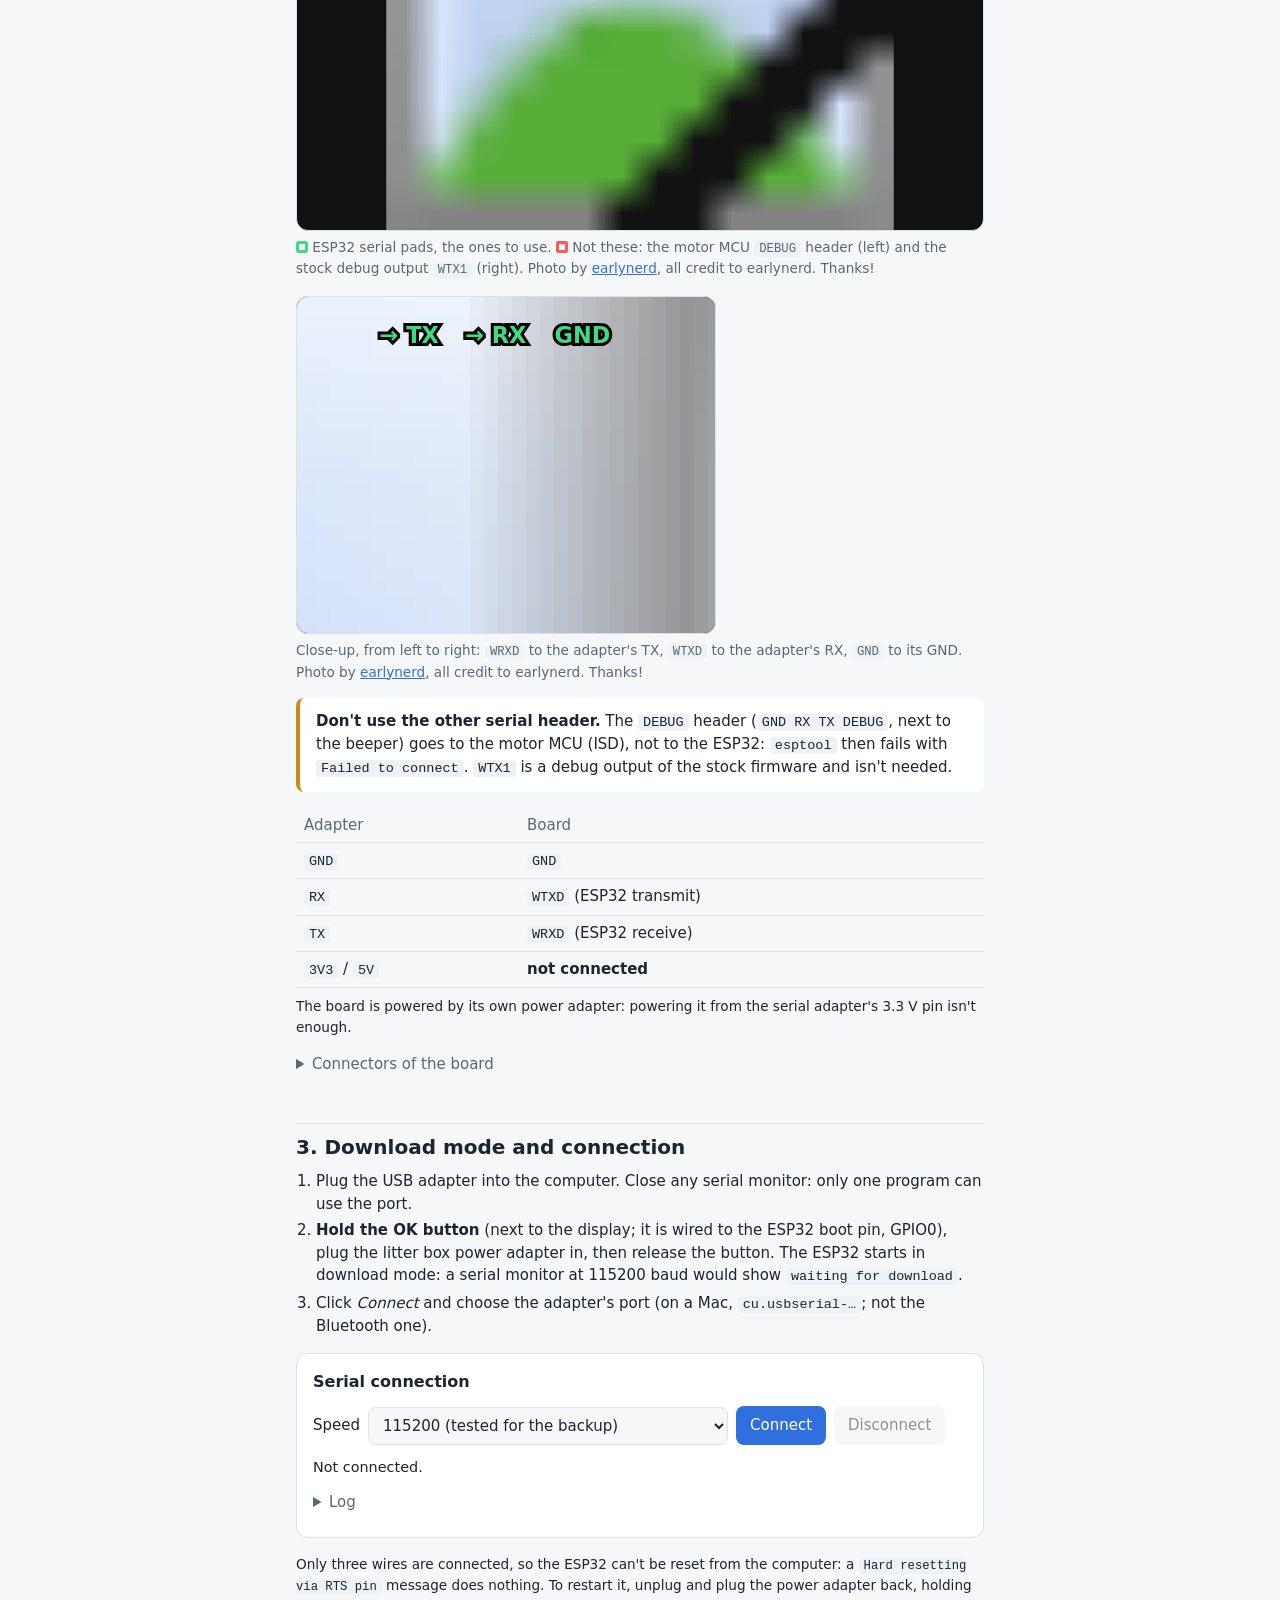
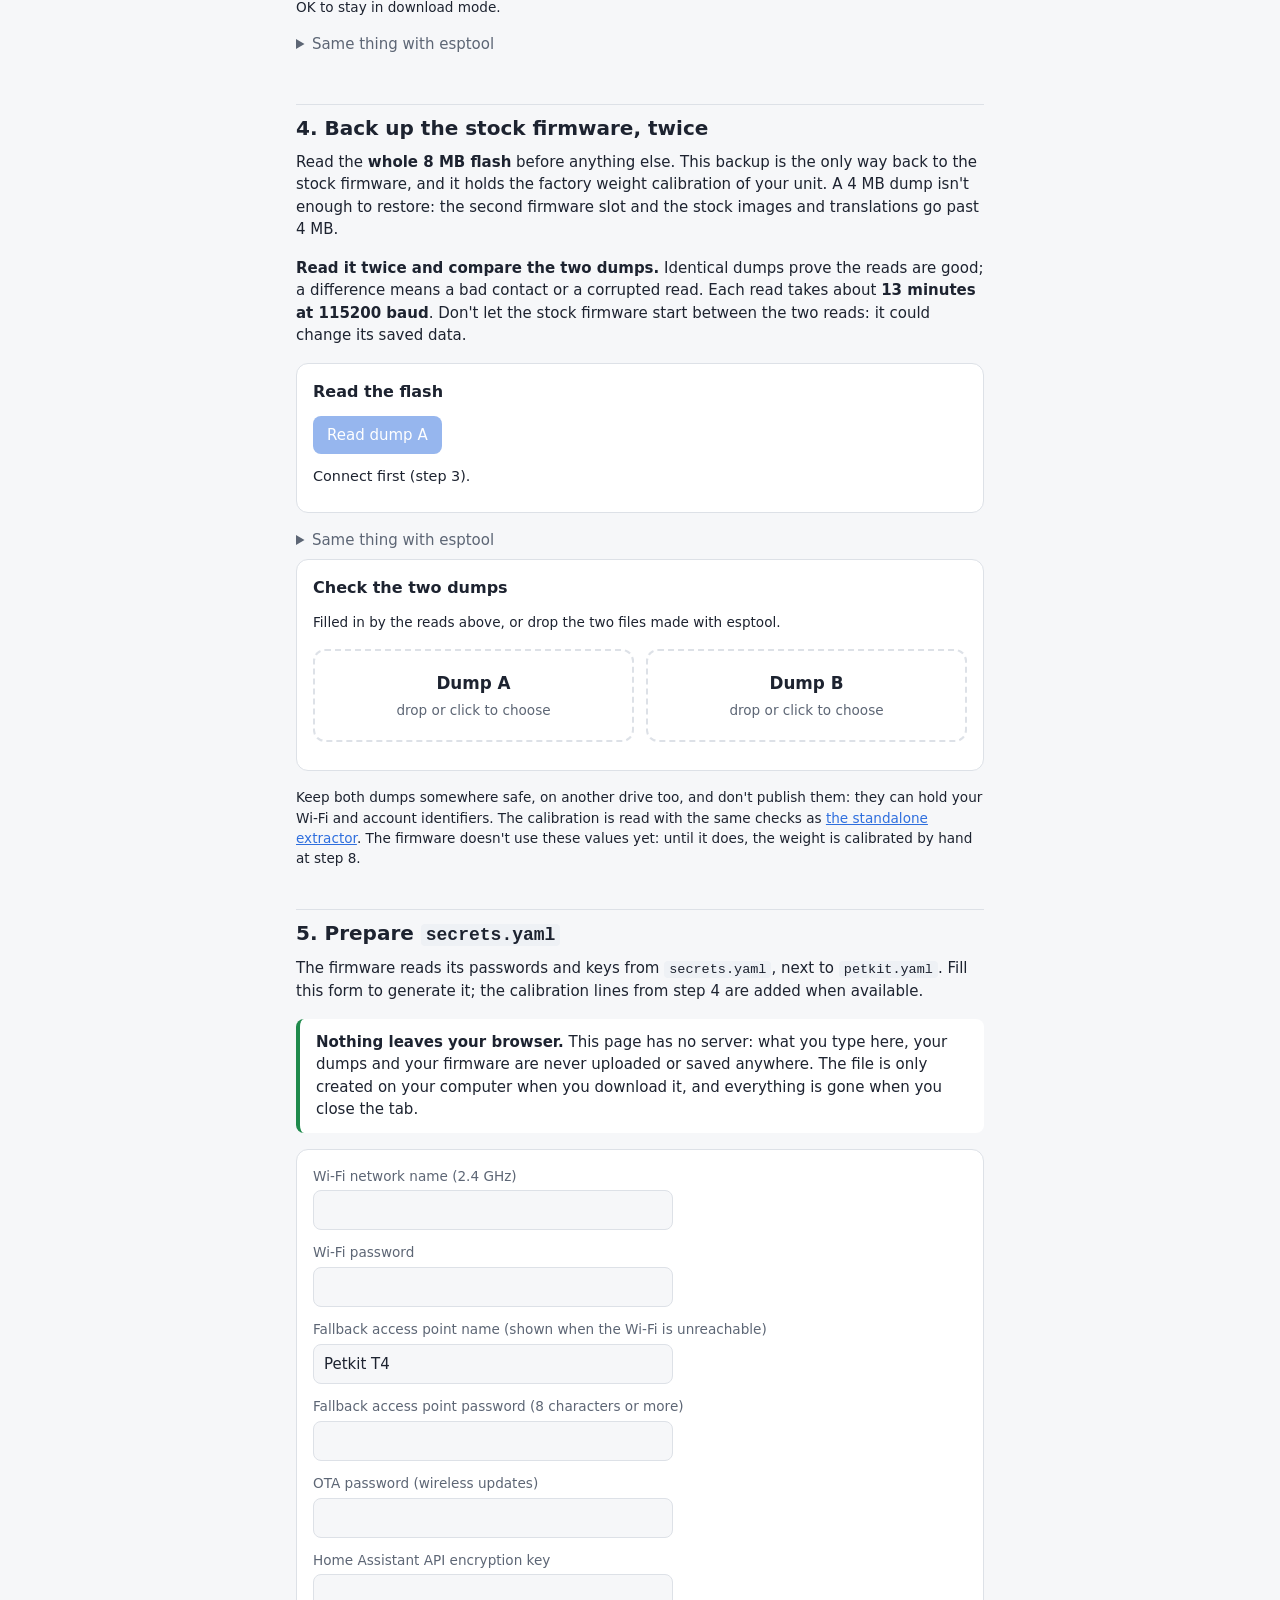
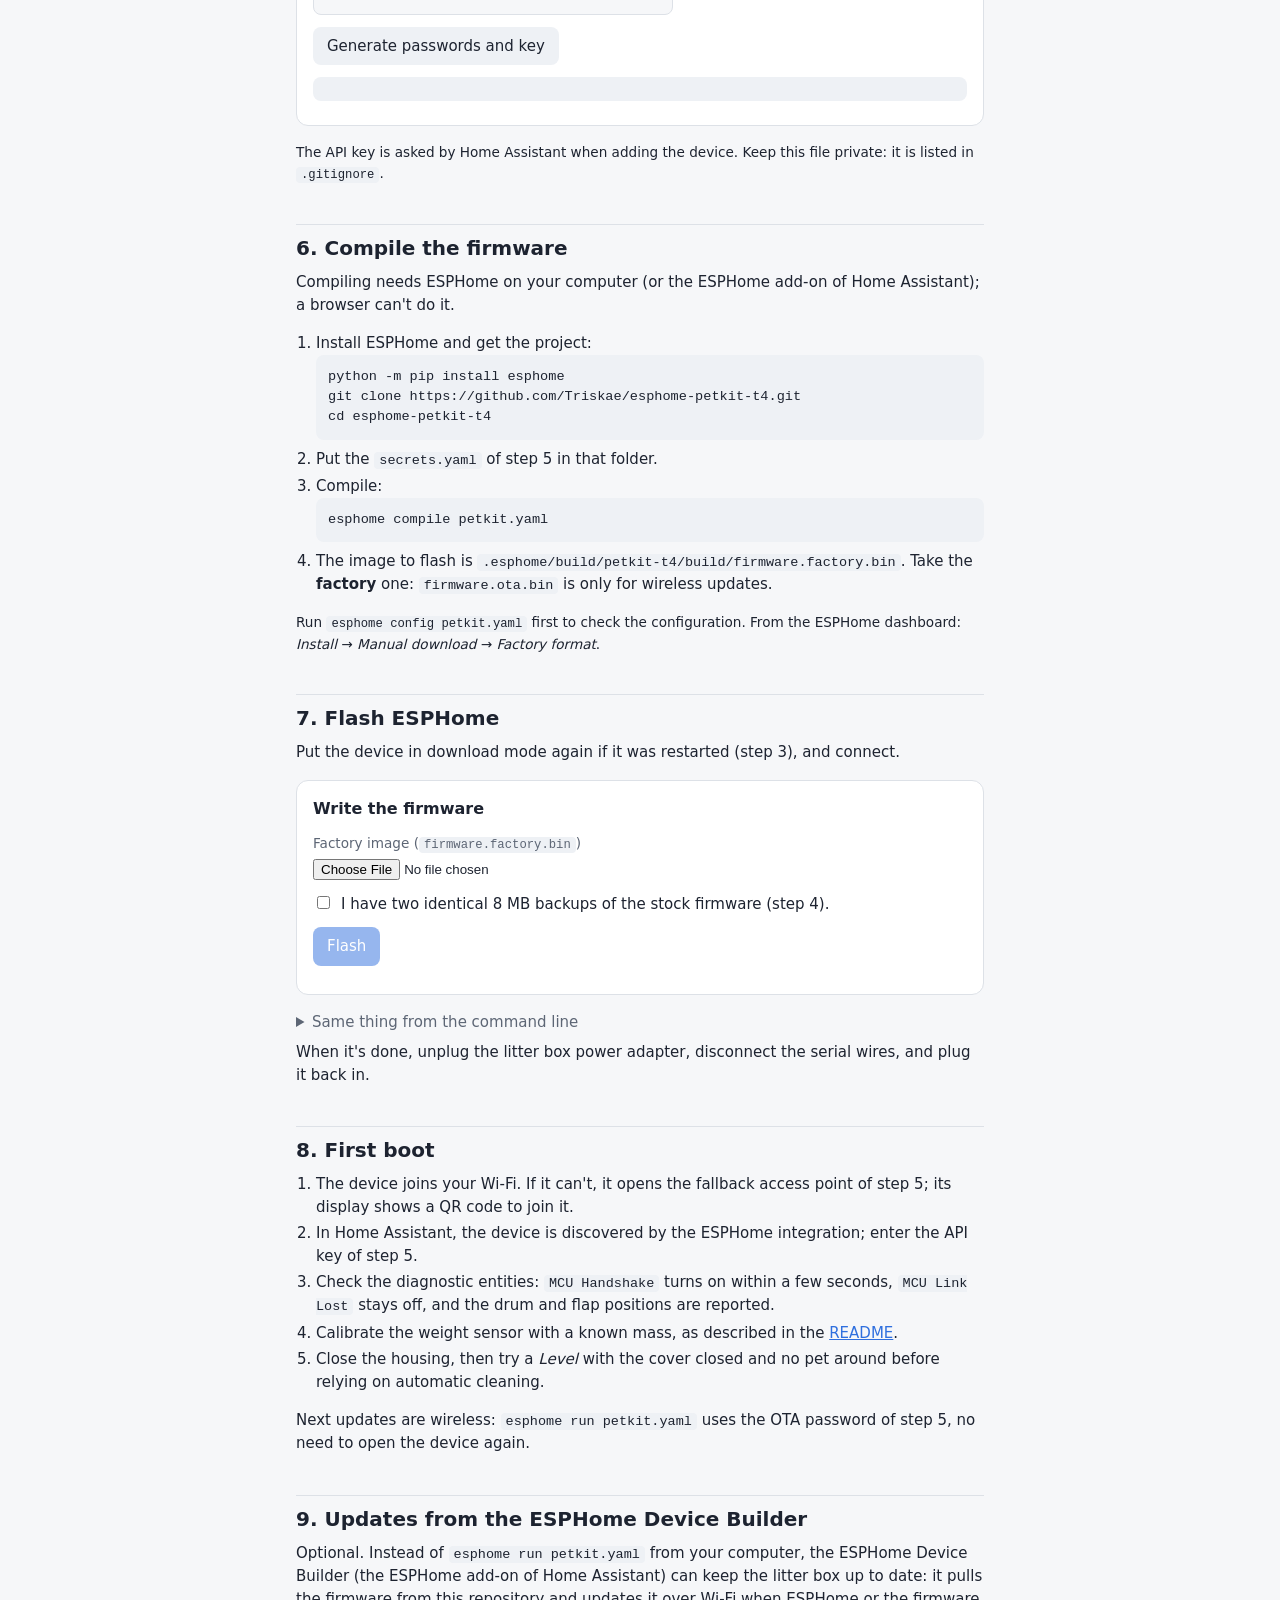
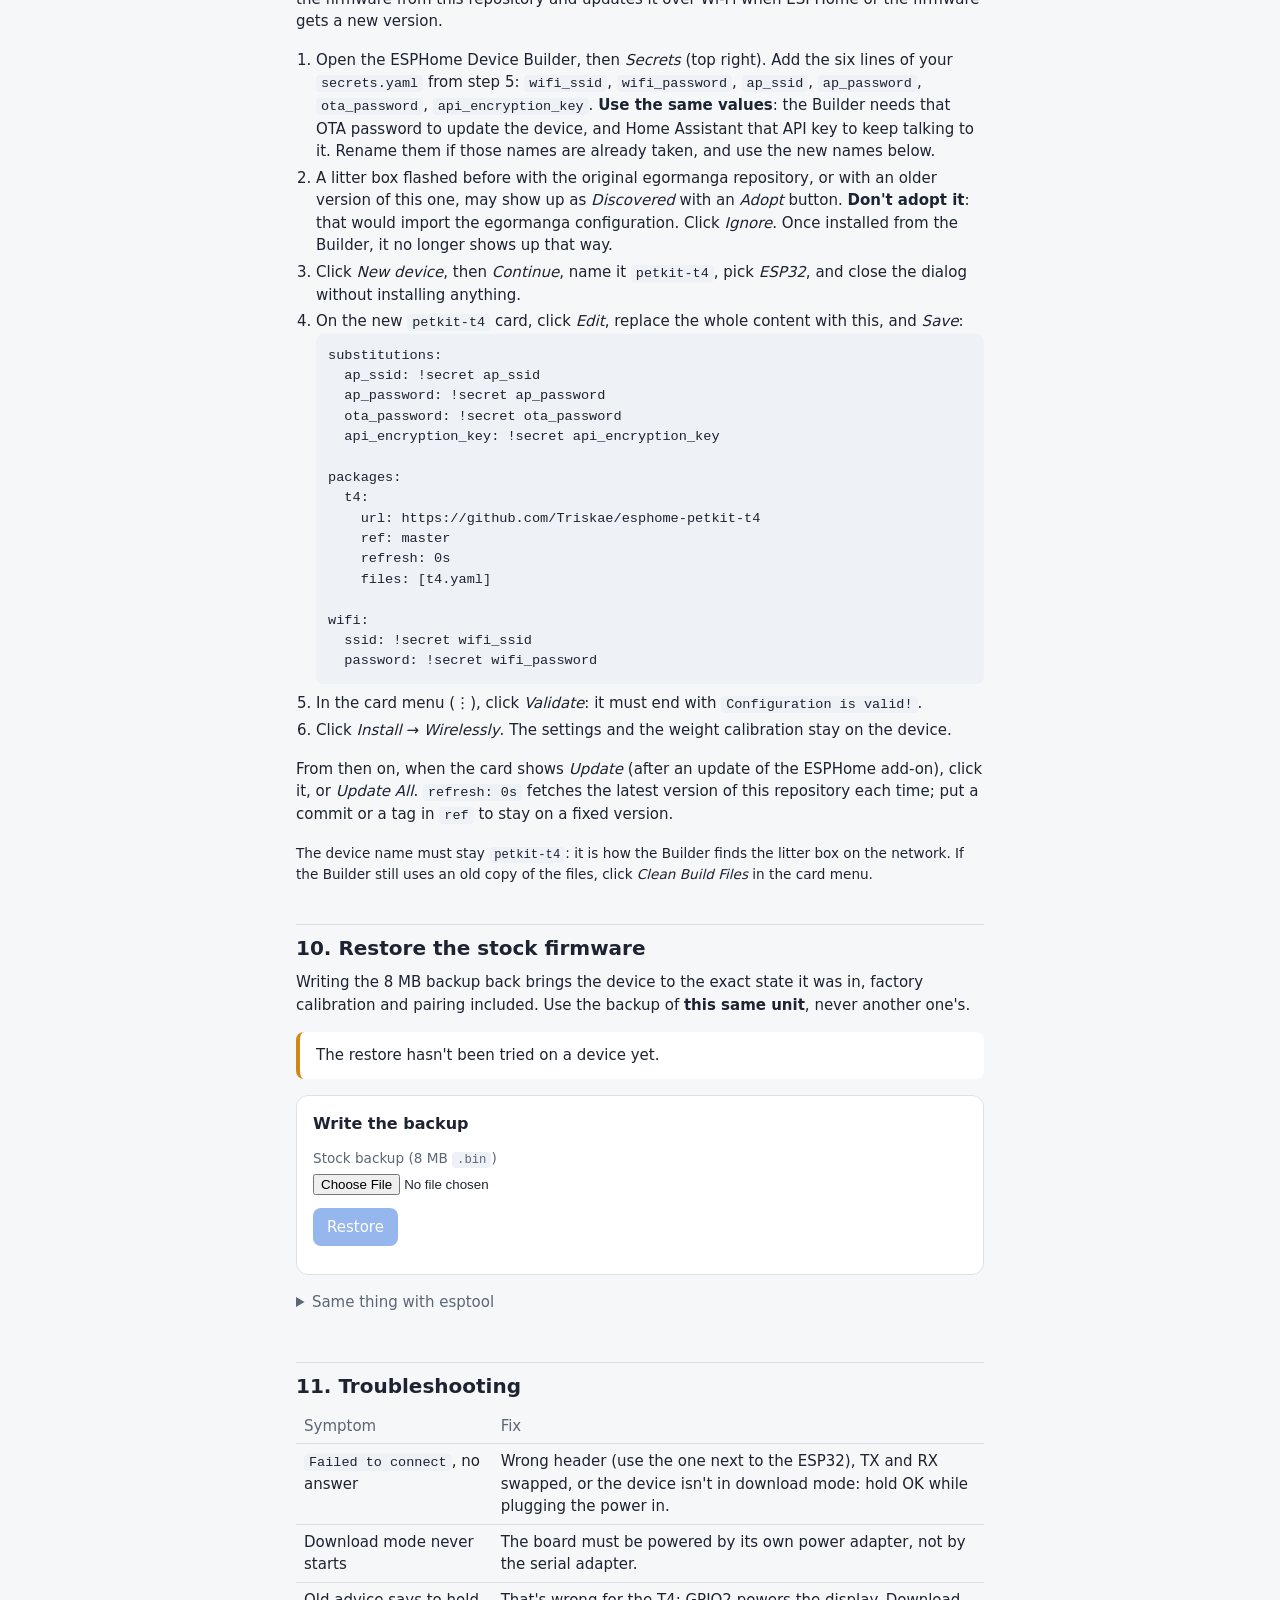
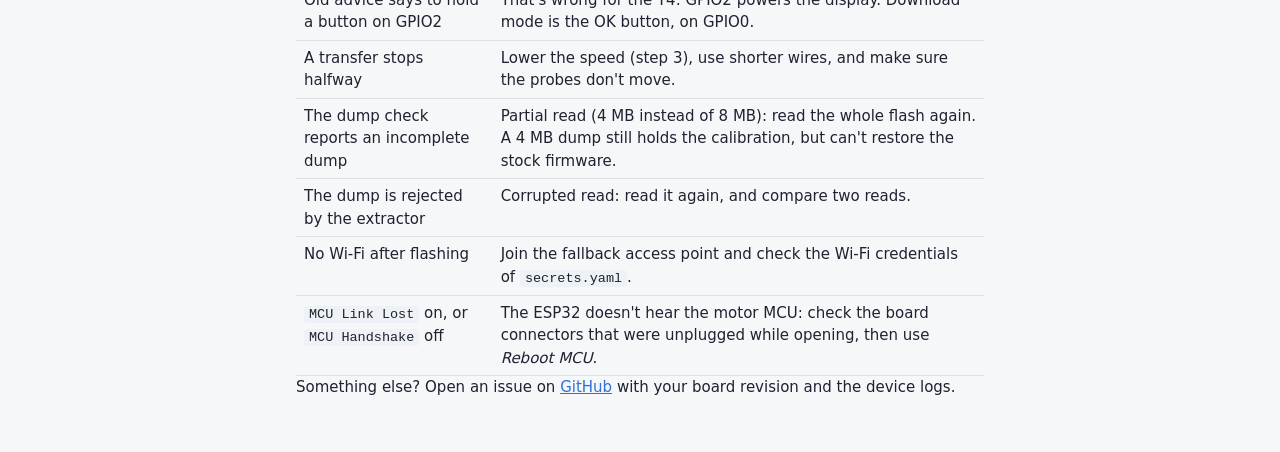
==== commit 31d0a5bc: "Drop dashboard_import, explain Adopt only for older installs The firmware announced the egormanga im" ====
--- a/index.html
+++ b/index.html
@@ -247,7 +247,7 @@
 		<p>Optional. Instead of <code>esphome run petkit.yaml</code> from your computer, the ESPHome Device Builder (the ESPHome add-on of Home Assistant) can keep the litter box up to date: it pulls the firmware from this repository and updates it over Wi-Fi when ESPHome or the firmware gets a new version.</p>
 		<ol>
 			<li>Open the ESPHome Device Builder, then <em>Secrets</em> (top right). Add the six lines of your <code>secrets.yaml</code> from step 5: <code>wifi_ssid</code>, <code>wifi_password</code>, <code>ap_ssid</code>, <code>ap_password</code>, <code>ota_password</code>, <code>api_encryption_key</code>. <strong>Use the same values</strong>: the Builder needs that OTA password to update the device, and Home Assistant that API key to keep talking to it. Rename them if those names are already taken, and use the new names below.</li>
-			<li>If the litter box shows up as <em>Discovered</em> with an <em>Adopt</em> button, <strong>don't adopt it</strong>: that would import another configuration. Click <em>Ignore</em>.</li>
+			<li>A litter box flashed before with the original egormanga repository, or with an older version of this one, may show up as <em>Discovered</em> with an <em>Adopt</em> button. <strong>Don't adopt it</strong>: that would import the egormanga configuration. Click <em>Ignore</em>. Once installed from the Builder, it no longer shows up that way.</li>
 			<li>Click <em>New device</em>, then <em>Continue</em>, name it <code>petkit-t4</code>, pick <em>ESP32</em>, and close the dialog without installing anything.</li>
 			<li>On the new <code>petkit-t4</code> card, click <em>Edit</em>, replace the whole content with this, and <em>Save</em>:
 <pre>substitutions:
